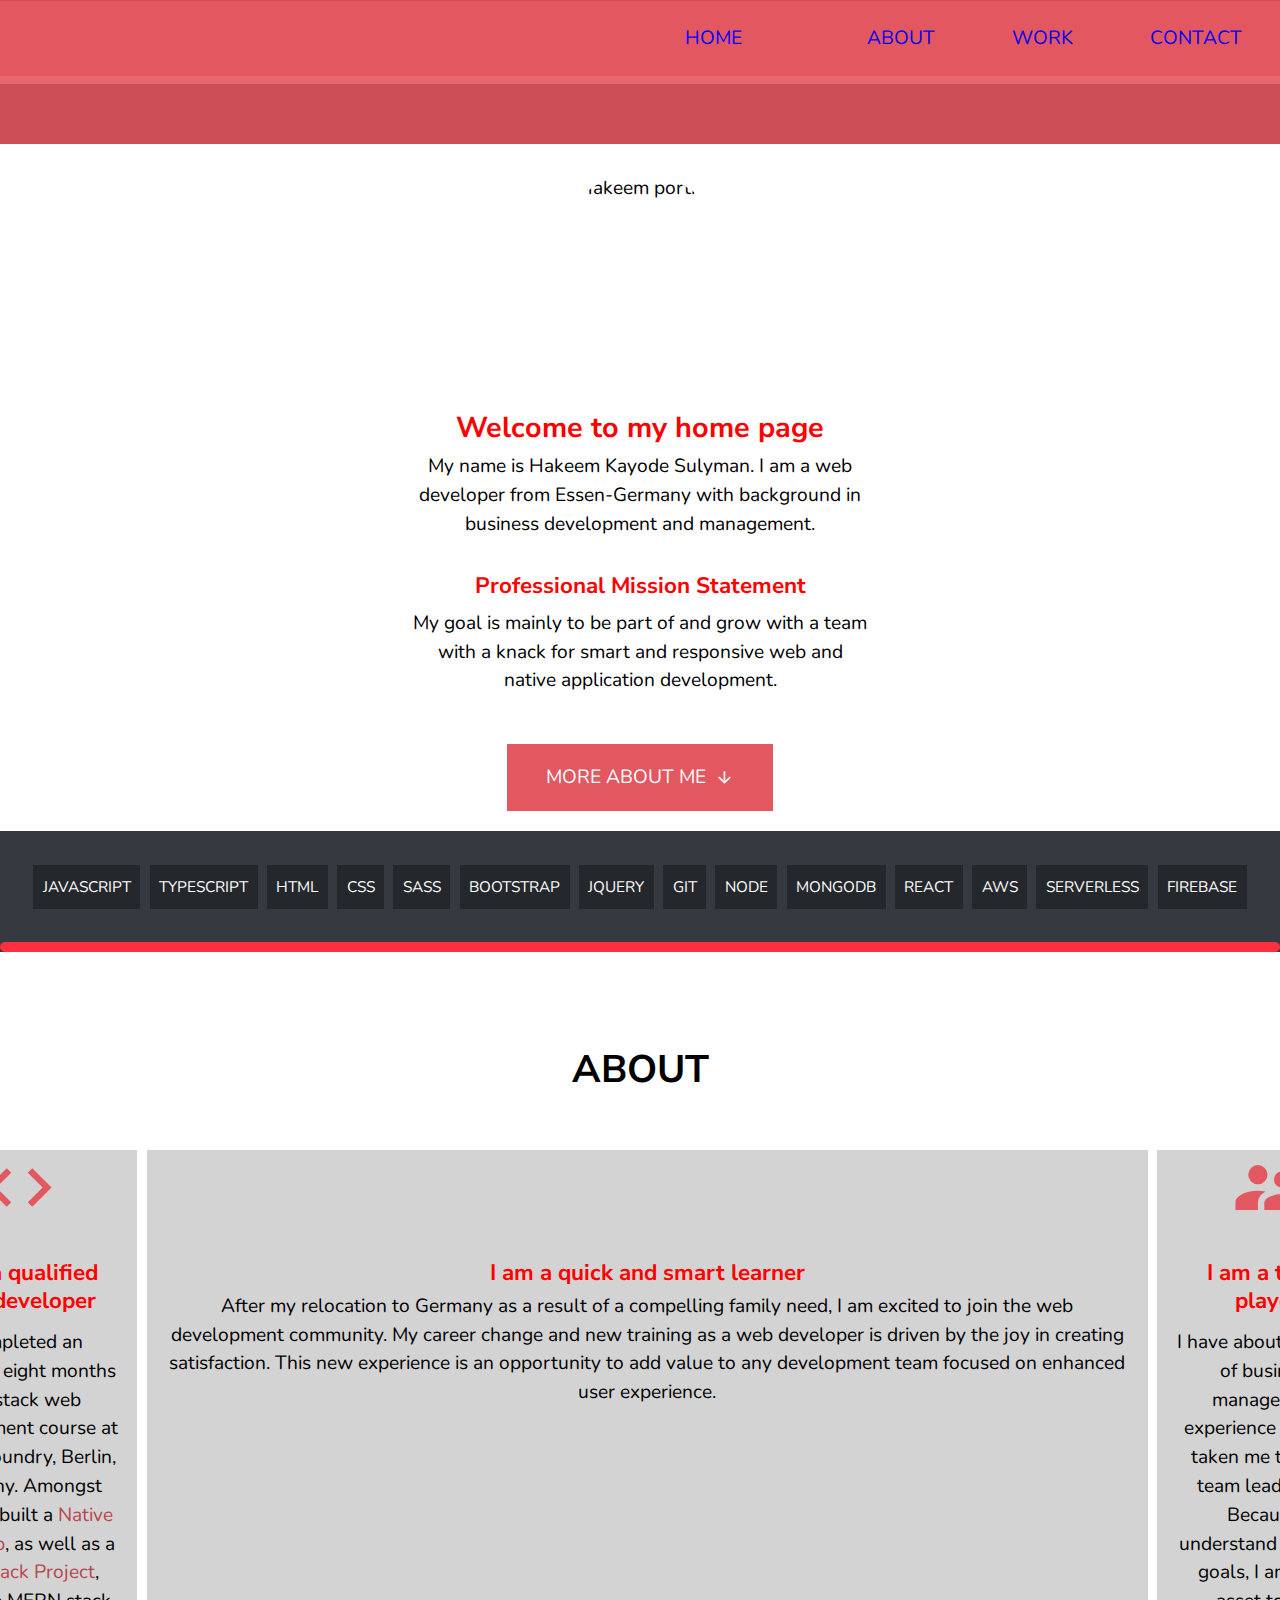
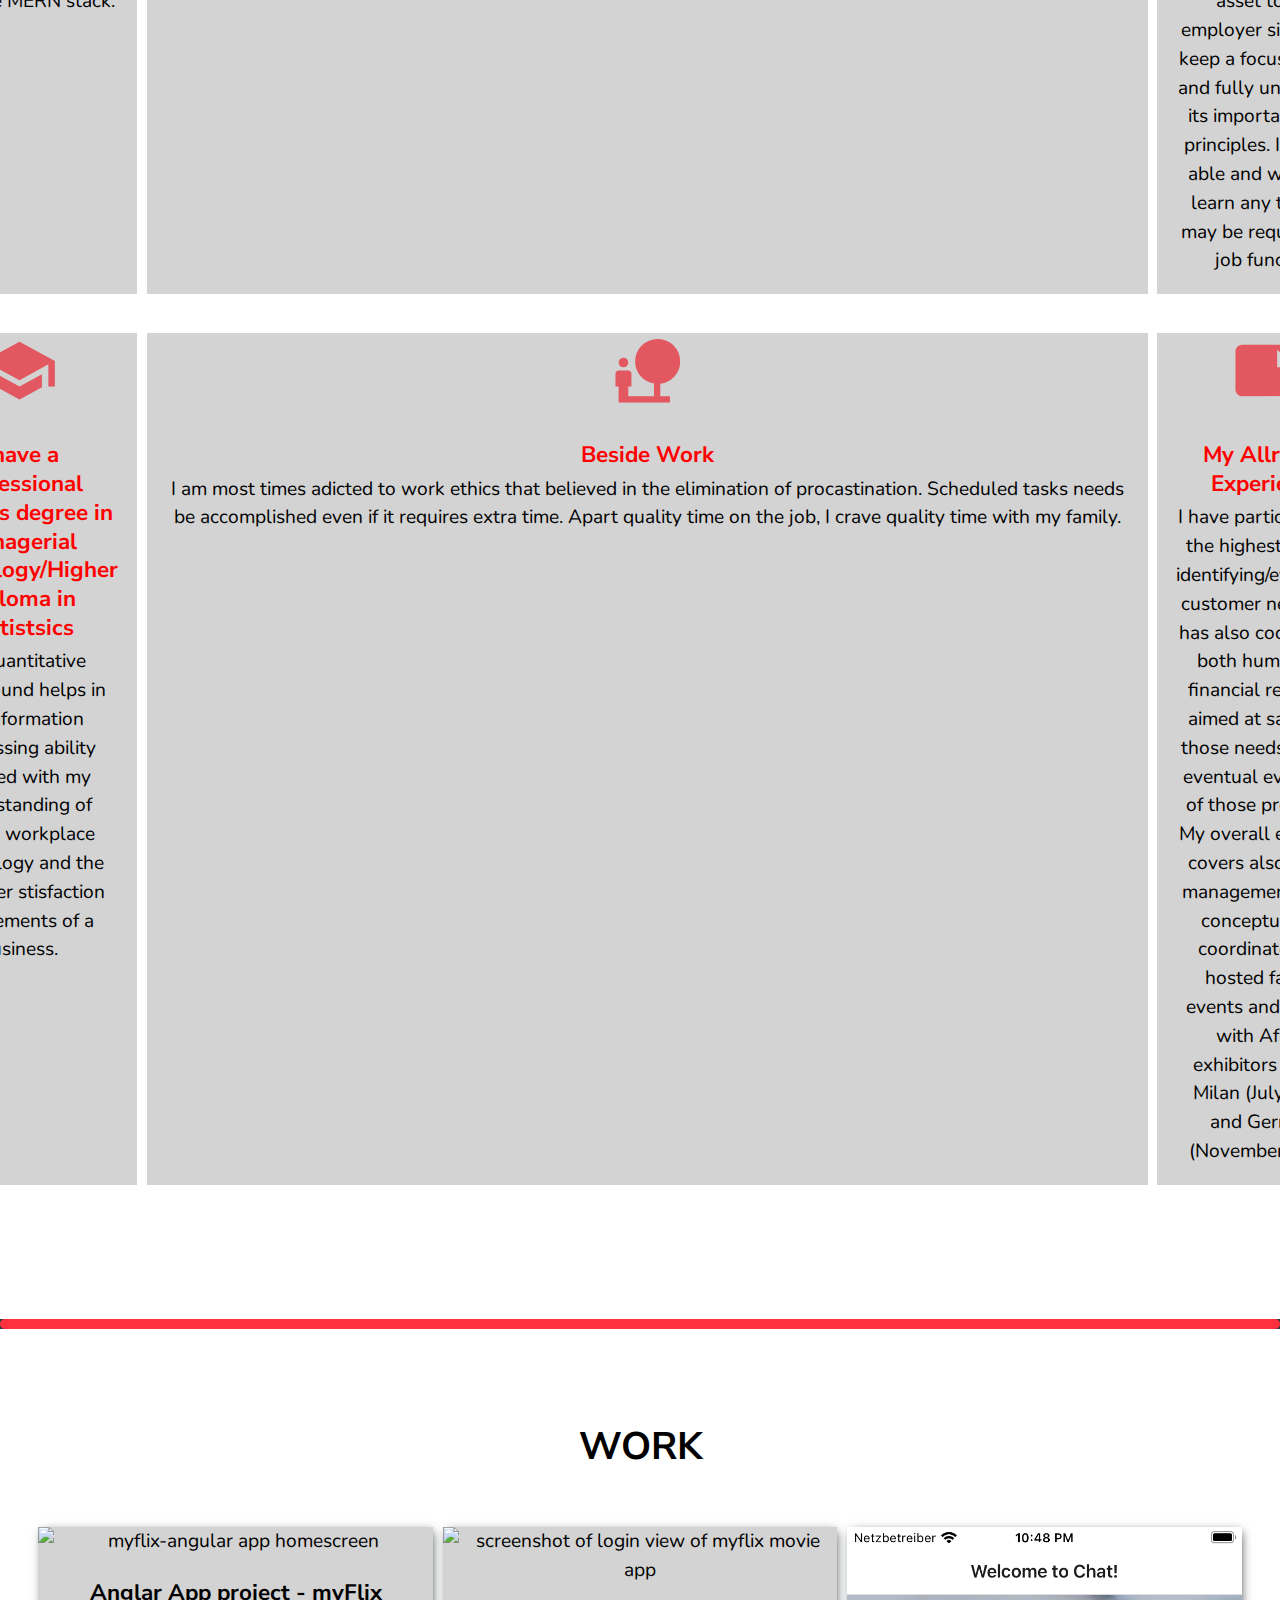
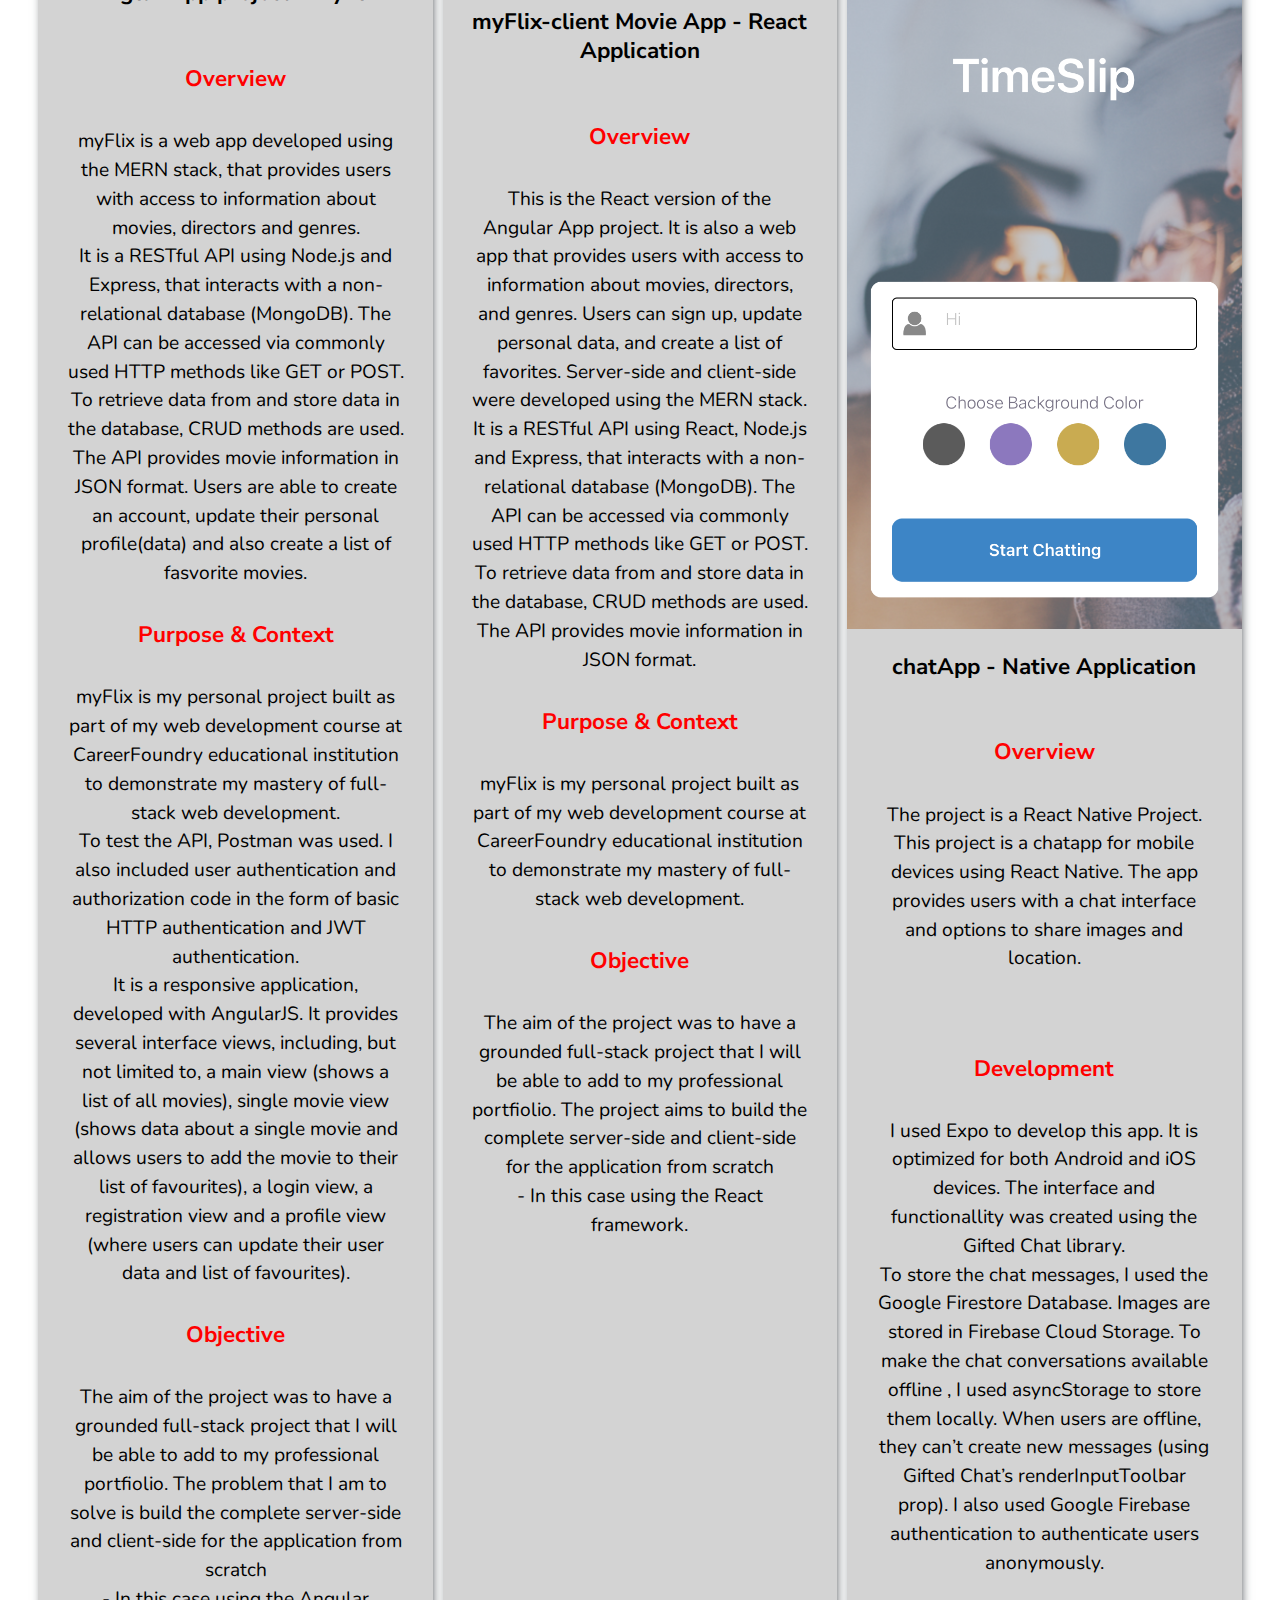
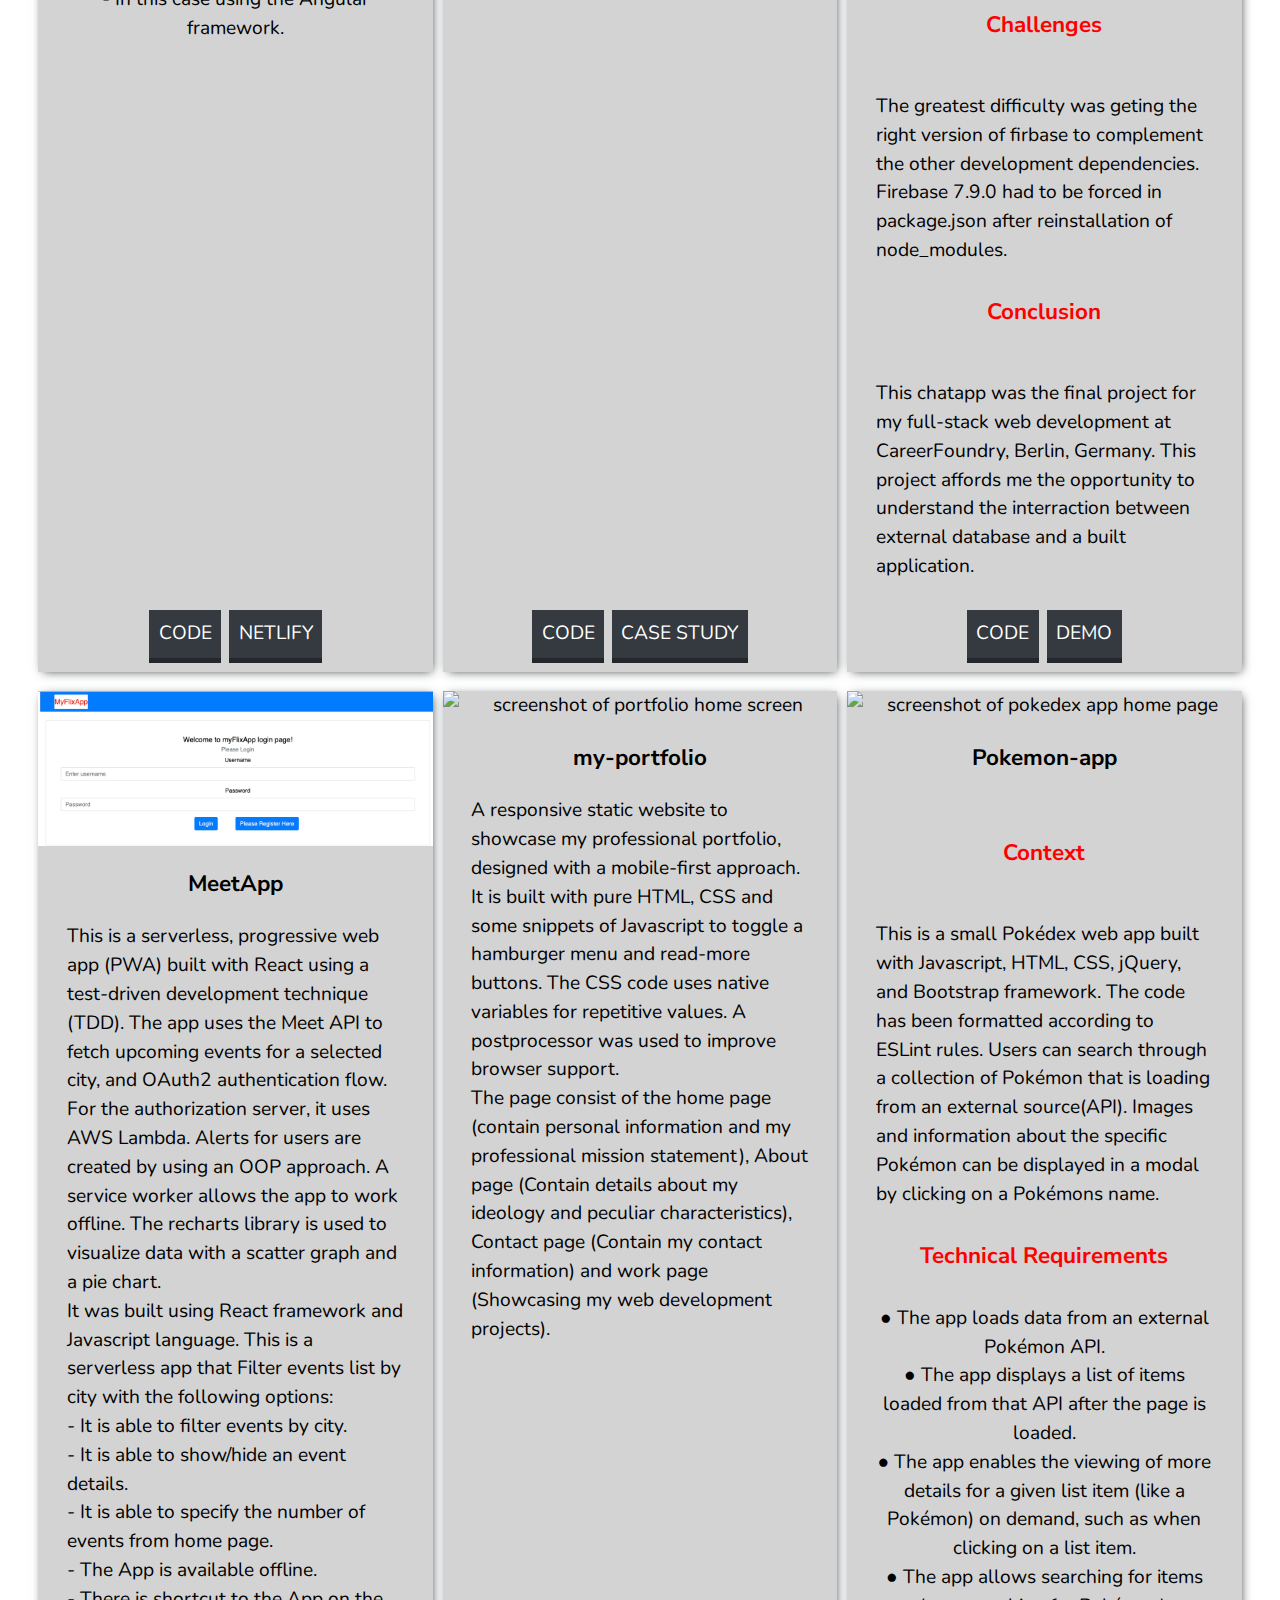
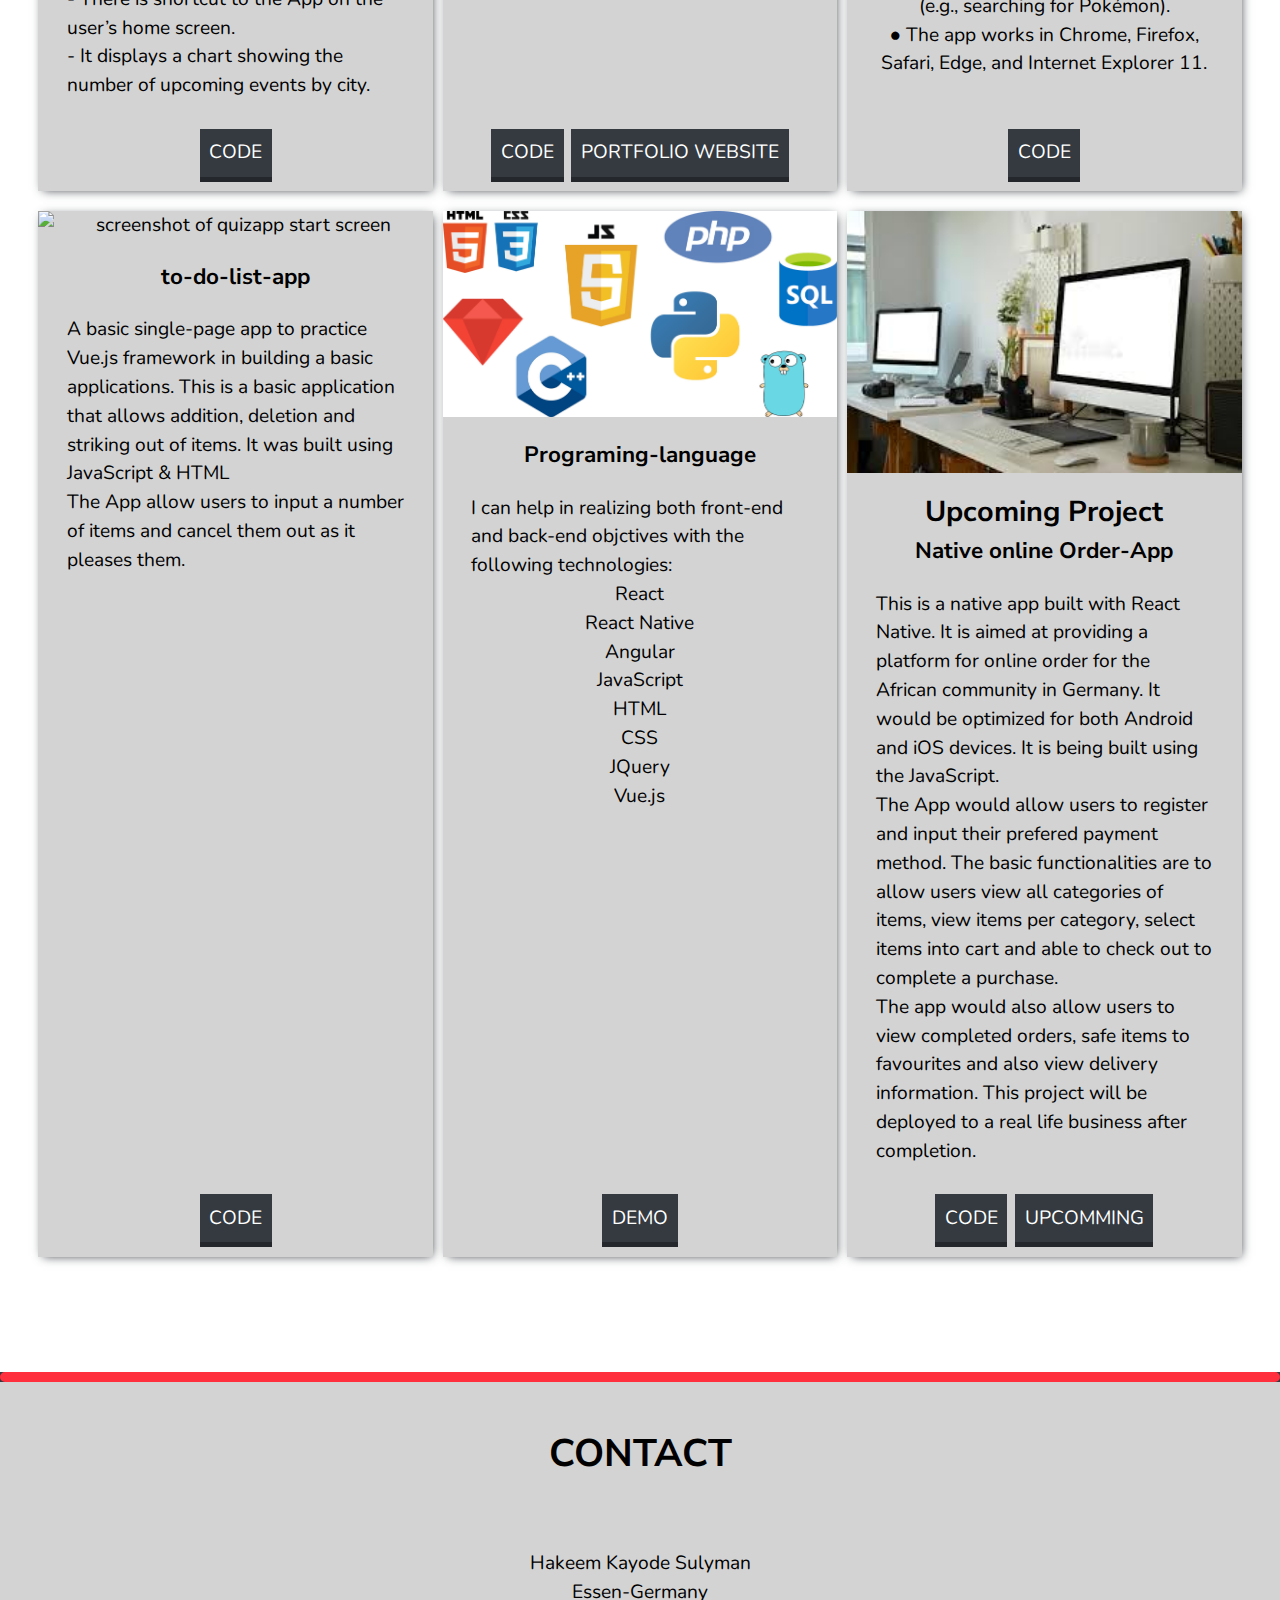
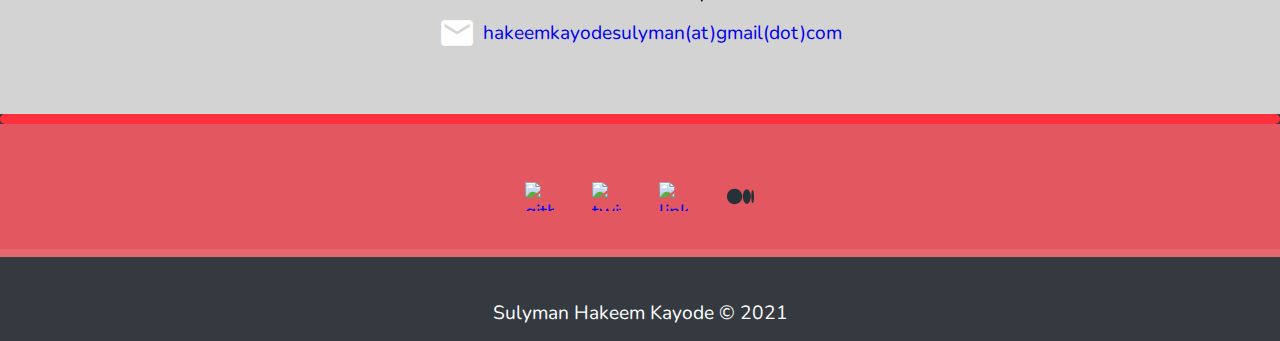
==== index.html @ ddd04c91 "Update index.html" ====
<!DOCTYPE html>
<html lang="en">
<head>
  <meta charset="utf-8" />
  <meta name="viewport" content="width=device-width, initial-scale=1" />
  <link rel="shortcut icon" href="img/favicon-32x32.png" type="image/favicon-32x32.png" />
  <link rel="stylesheet" type="text/css" href="css/normalize.css" />
  <link href="https://fonts.googleapis.com/css2?family=Source+Sans+Pro:ital,wght@1,300&display=swap" rel="stylesheet" />
  <link href="https://fonts.googleapis.com/css2?family=Nunito&display=swap" rel="stylesheet" />
  <link href="https://fonts.googleapis.com/css2?family=Nunito&family=Nunito+Sans&display=swap" rel="stylesheet" />
  <link href="https://fonts.googleapis.com/icon?family=Material+Icons" rel="stylesheet" />
  <link rel="stylesheet" type="text/css" href="css/styles.css" />
  <link rel="stylesheet" href="css/style.production.css" />
  <title>My Portfolio Home page</title>
</head>

  <nav id="site-nav">
     <div class="hamburger"><img src="assets/hamburger_dark-red.svg" alt="hamburger-menu icon" /></div>
     <div class="menu-container">
    <ul class="menu">
      <li class="menu-item menu-item border"><a href="#showcase">Home</a></li>
       <li class="menu-item border"></li><a href="#about">About</a></li>
      <li class="menu-item border"></li><a href="#work">Work</a></li>
      <li class="menu-item border"></li><a href="#contact">Contact</a></li>
    </ul>
    </div>
  </nav>



    <body>
  <!-- Header Showcase -->
  <header id="showcase">
     <div class="box-one"></div>

    <div class="box-two">
    <div class="img-container"></div>
      <img src="img/hakeem-photo.jpg" class="portrait" alt="Hakeem portrait" />
    </div> 
    <br>
   <div class="content-container">
    <h2><span class="title-style">Welcome to my home page</span></h2>
    <p> My name is Hakeem Kayode Sulyman. I am a <span>web</span> developer from Essen-Germany
        with background in business development and management.
    <h3><span class="title-style">Professional Mission Statement</span></h3>
    <p>My goal is mainly to be part of and grow with a team with a knack for smart and responsive
       web and native application development.
    </p>
        <a href="#about" class="btn btn-more">
          <span class="btn-text">More about me <span class="material-icons arrow-down"> arrow_downward </span></a>
        </div>
      </header>

 <!-- Main Area-->
    <main id="main">
      <section id="dev-skills">
        <span class="devskills-tag">javascript</span>
        <span class="devskills-tag">typescript</span>
        <span class="devskills-tag">html</span>
        <span class="devskills-tag">css</span>
        <span class="devskills-tag">sass</span>
        <span class="devskills-tag">bootstrap</span>
        <span class="devskills-tag">jquery</span>
        <span class="devskills-tag">git</span>
        <span class="devskills-tag">node</span>
        <span class="devskills-tag">mongodb</span>
        <span class="devskills-tag">react</span>
        <span class="devskills-tag">aws</span>
        <span class="devskills-tag">serverless</span>
        <span class="devskills-tag">firebase</span>
      </section>

      <!-- About Section -->
 <hr>
      <section id="about">
        <h1 class="about-title">About</h1>
        <!-- Transferable Skills cards -->
        <div class="transferable-skills grid">
          <div class="card skills-card dev-card">
            <div class="development-icon">
              <span class="material-icons"> code </span>
            </div>
            <div class="card-text">
              <div class="card-title">
                <h3><span class="heading-style">I am a qualified web developer</span></h3>
              </div>
                 I completed an intensive eight months full-stack web development course at CareerFoundry, Berlin, Germany.
                 Amongst others, I built a <a href="#chatapp">Native Chat App</a>, as well as a 
                 <a href="#myflix">Full-Stack Project</a>, using the MERN stack.
            </div>
          </div>

          <div class="card skills-card">
            <div class="learning-icon">
              <span class="material-icons"> emoji_objects </span>
            </div>
            <div class="card-text">
              <h3> <span class="heading-style">I am a quick and smart learner</span></h3>
                 After my relocation to Germany as a result of a compelling family need, I am excited to join the web development 
                 community. My career change and new training as a web developer is driven by the joy in creating satisfaction. 
                 This new experience is an opportunity to add value to any development team focused on enhanced user experience.
            </div>
          </div>

          <div class="card skills-card">
            <div class="people-icon">
              <span class="material-icons"> supervisor_account </span>
            </div>
            <div class="card-text">
              <div class="card-title">
                <h3><span class="heading-style">I am a team player</span></h3>
              </div>
                 I have about 15years of business management experience that has taken me through team leadership. 
                 Because I understand business goals, I am huge asset to any employer since I can keep a focus on KPIs 
                 and fully understand its importance and principles. I am also able and willing to learn any tools 
                 as may be required in a job function.
            </div>
          </div>

          <div class="card skills-card">
            <div class="graduation-icon">
              <span class="material-icons"> school </span>
            </div>
            <div class="card-text">
              <h3><span class="heading-style">I have a professional masters degree in Managerial 
                Psychology/Higher Diploma in Statistsics</span></h3>
                My quantitative background helps in my information proicessing ability coupled with my understanding of
                critical workplace psychology and the customer stisfaction requirements of a business. 
            </div>
          </div>

          <div class="card skills-card hobby-card">
            <div class="nature-icon">
              <span class="material-icons"> nature_people </span>
            </div>
            <div class="card-text">
              <h3><span class="heading-style">Beside Work</span></h3>
                 I am most times adicted to work ethics that believed in the elimination of procastination. 
                 Scheduled tasks needs be accomplished even if it requires extra time. 
                 Apart quality time on the job, I crave quality time with my family.
            </div>
          </div>

           <div class="card skills-card">
            <div class="learning-icon">
              <span class="material-icons"> note </span>
            </div>
            <div class="card-text">
              <h3> <span class="heading-style">My Allround Experience</span></h3>
                I have participated at the highest level in identifying/evaluating customer needs and 
                has also coordinated both human and financial resources aimed at satisfying those needs 
                and the eventual evaluation of those processes. My overall experince covers also events management.
                I have conceptualised, coordinated and hosted fashion events and training with African exhibitors both 
                in Milan (July 2019) and Germany (November 2017).
            </div>
          </div>  
          </div>
      </section>

<hr>
      <section id="work">
        <h1 class="work-title">Work</h1>
        <div class="projects projects-grid">
          <div class="card project-card myflix-card" id="myFlix">
            <img src="img/screenshot-angular.png" alt="myflix-angular app homescreen" />

            <div class="card-content dev-card">
              <h3 class="project-title">Anglar App project - myFlix</h3>
              <p>
              <br>
              <h3><span class="heading-style">Overview</span></h3> 
              <br> 
                myFlix is a web app developed using the MERN stack, that provides users with access to information about movies, 
                directors and genres.<br>
                It is a RESTful API using Node.js and Express, that interacts with a non-relational database (MongoDB). 
                The API can be accessed via commonly used HTTP methods like GET or POST. 
                To retrieve data from and store data in the database, CRUD methods are used. 
                The API provides movie information in JSON format.
                Users are able to create an account, update their personal profile(data) and also create a list of fasvorite movies.
              <br><br>
              <h3><span class="heading-style">Purpose & Context</span></h3>
              <br>
                myFlix is my personal project built as part of my web development course at CareerFoundry educational institution 
                to demonstrate my mastery of full-stack web development.
                <br>
                  To test the API, Postman was used. I also included user authentication and authorization code in the form 
                  of basic HTTP authentication and JWT authentication.
                <br>
                  It is a responsive application, developed with AngularJS. It provides several interface views, 
                  including, but not limited to, a main view (shows a list of all movies), single movie view 
                  (shows data about a single movie and allows users to add the movie to their list of favourites), 
                  a login view, a registration view and a profile view (where users can update their user data and list of favourites).
              <br><br>
              <h3><span class="heading-style">Objective</span></h3>
              <br>
                The aim of the project was to have a grounded full-stack project that I will be able to add to my professional 
                portfiolio. The problem that I am to solve is build the complete server-side and client-side for the application 
                from scratch<br>
                - In this case using the Angular framework. 
              </p>
              <!-- <div class="btn-toggle btn-toggle-myflix btn">Read more</div> -->
            </div>
            <div class="project-links">
              <a href="https://github.com/haksuly1/myFlix-angular-client" target="_blank" rel="noopener noreferrer">Code</a>
              <a href="https://haksuly1movieapp.netlify.app/" target="_blank" rel="noopener noreferrer">Netlify</a>
          </div>
          </div>


          <div class="card project-card myflix-card" id="myflix">
            <img src="img/screenshot-myflix.png" alt="screenshot of login view of myflix movie app" />
            <div class="card-content dev-card">
              <h3 class="project-title">myFlix-client Movie App - React Application</h3>
              <p>
              <br>
              <h3><span class="heading-style">Overview</span></h3>
              <br>    
                This is the React version of the Angular App project. It is also a web app that provides users with access to 
                 information about movies, directors, and genres. Users can sign up, update personal data, and create a list of 
                 favorites. Server-side and client-side were developed using the MERN stack.
                <br>
                It is a RESTful API using React, Node.js and Express, that interacts with a non-relational database (MongoDB). 
                The API can be accessed via commonly used HTTP methods like GET or POST. 
                To retrieve data from and store data in the database, CRUD methods are used. The API provides movie information 
                in JSON format. 
              <br><br>
              <h3><span class="heading-style">Purpose & Context</span></h3>
              <br>
                myFlix is my personal project built as part of my web development course at CareerFoundry educational institution 
                to demonstrate my mastery of full-stack web development.
              <br><br>
              <h3><span class="heading-style">Objective</span></h3>
              <br>
                The aim of the project was to have a grounded full-stack project that I will be able to add to my professional portfiolio.
                The project aims to build the complete server-side and client-side for the application from scratch<br>
                - In this case using the React framework. 
              </p>
              <!-- <div class="btn-toggle btn-toggle-myflix btn">Read more</div> -->
            </div>
            <div class="project-links">
              <a href="https://github.com/haksuly1/myFlix-client" target="_blank" rel="noopener noreferrer">Code</a>
              <a href="study.html" target="_blank" rel="noopener noreferrer">Case Study</a>
            </div>           
          </div>


          <div class="card project-card chatapp-card" id="chatapp">
            <img class="project-img" src="img/homescreen.png" alt="screenshots of chatapp start screen" />
            <div class="card-content dev-card">
              <h3 class="project-title">chatApp - Native Application</h3>
              <p>
                <br>
                <h3><span class="heading-style">Overview</span></h3>
                <br>
                    The project is a React Native Project. This project is a chatapp for mobile devices using React Native.
                    The app provides users with a chat interface and options to share images and location.</p>
                <br><br>
                <h3><span class="heading-style">Development</span></h3>
                <br>
                    I used Expo to develop this app. It is optimized for both Android and iOS devices. The interface 
                    and functionallity was created using the Gifted Chat library.
                <br>
                 To store the chat messages, I used the Google Firestore Database. Images are stored in Firebase Cloud Storage. 
                 To make the chat conversations available offline , I used asyncStorage to store them locally. 
                 When users are offline, they can’t create new messages (using Gifted Chat’s renderInputToolbar prop). 
                 I also used Google Firebase authentication to authenticate users anonymously.
                <br><br>
                <h3><scan class="heading-style">Challenges</scan></h3>
                <br>
                <p>The greatest difficulty was geting the right version of firbase to complement the other development dependencies. 
                  Firebase 7.9.0 had to be forced in package.json after reinstallation of node_modules.
                <br><br>
                <h3><span class="heading-style">Conclusion</span></h3>
                <br>
                <p>This chatapp was the final project for my full-stack web development at CareerFoundry, Berlin, Germany. 
                   This project affords me the opportunity to understand the interraction between external database 
                   and a built application.
                </p>
              </div>
              <div class="project-links">
                <a href="https://github.com/haksuly1/chatApp" target="_blank" rel="noopener noreferrer">Code</a>
                <a href="https://youtu.be/2CjC5cTtyOM" target="_blank" rel="noopener noreferrer">Demo</a>
            </div>
          </div>


          <div class="card project-card meetup-card" id="meetapp">
            <img src="img/screenshot-meetapp.png" alt="screenshot of meetup start screen" />
            <div class="card-content dev-card">
              <h3 class="project-title">MeetApp</h3>
              <p>       
                This is a serverless, progressive web app (PWA) built with React using a test-driven development technique (TDD). 
                The app uses the Meet API to fetch upcoming events for a selected city, and OAuth2 authentication flow. 
                For the authorization server, it uses AWS Lambda. Alerts for users are created by using an OOP approach. 
                A service worker allows the app to work offline. The recharts library is used to visualize data with 
                a scatter graph and a pie chart.
              <br>
                It was built using React framework and Javascript language. This is a serverless app that Filter events list by city 
                with the following options:
              <br>- It is able to filter events by city.
              <br>- It is able to show/hide an event details.
              <br>- It is able to specify the number of events from home page.
              <br>- The App is available offline.
              <br>- There is shortcut to the App on the user’s home screen.
              <br>- It displays a chart showing the number of upcoming events by city.
            </p>
            </div>
            <div class="project-links">
              <a href="https://github.com/haksuly1/meetApp" target="_blank" rel="noopener noreferrer">Code</a>
            </div>
          </div>

          <div class="card project-card" id="my-portfolio">
            <img src="img/myportfolio.png" alt="screenshot of portfolio home screen" />
            <div class="card-content dev-card">
              <h3 class="project-title">my-portfolio</h3>
              <p>A responsive static website to showcase my professional portfolio, designed with a mobile-first approach. 
                 It is built with pure HTML, CSS and some snippets of Javascript to toggle a hamburger menu and read-more buttons. 
                 The CSS code uses native variables for repetitive values. A postprocessor was used to improve browser support.
              <br>
                 The page consist of the home page (contain personal information and my professional mission statement), About page 
                 (Contain details about my ideology and peculiar characteristics), Contact page (Contain my contact information) 
                 and work page (Showcasing my web development projects).
              </p>
            </div>
            <div class="project-links">
              <a href="https://github.com/haksuly1/my-portfolio" target="_blank" rel="noopener noreferrer">Code</a>
              <a href="https://haksuly1.github.io/my-portfolio/" target="_blank" rel="noopener noreferrer">portfolio Website</a>
            </div>
          </div>


          <div class="card project-card" id="pokemob-app">
            <img src="img/screenshot-pokemon.jpg" alt="screenshot of pokedex app home page" />
            <div class="card-content dev-card">
            <h3 class="project-title">Pokemon-app</h3>
              <br><br>
              <h3><span class="heading-style">Context</span></h3>
              <br>
              <p>
                 This is a small  Pokédex web app built with Javascript, HTML, CSS, jQuery, and Bootstrap framework. 
                 The code has been formatted according to ESLint rules.
                 Users can search through a collection
                 of Pokémon that is loading from an external source(API). Images
                 and information about the specific Pokémon can be displayed in a
                 modal by clicking on a Pokémons name.
              <br><br>
            <h3><span class="heading-style">Technical Requirements</span></h3>
              <br>
                  ● The app loads data from an external Pokémon API.
              <br>● The app displays a list of items loaded from that API after the page is loaded.
              <br>● The app enables the viewing of more details for a given list item (like a Pokémon) 
                  on demand, such as when clicking on a list item.
              <br>● The app allows searching for items (e.g., searching for Pokémon).
              <br>● The app works in Chrome, Firefox, Safari, Edge, and Internet Explorer 11.
            </p>
            </div>
            <div class="project-links">
              <a href="https://github.com/haksuly1/pokemon-app" target="_blank" rel="noopener noreferrer">Code</a>
            </div>
          </div>


          <div class="card project-card" id="to-do-list-app">
            <img src="img/screenshot-app.png" alt="screenshot of quizapp start screen" />
            <div class="card-content dev-card">
              <h3 class="project-title">to-do-list-app</h3>
                 <p>A basic single-page app to practice Vue.js framework in building a basic applications. 
                 This is a basic application that allows addition, deletion and striking out of items.
                 It was built using JavaScript & HTML
              <br>
                 The App allow users to input a number of items and cancel them out as it pleases them.
              </p>
            </div>
            <div class="project-links">
              <a href="https://github.com/haksuly1/to-do-list-app" target="_blank" rel="noopener noreferrer">Code</a>
          </div>
        </div>


        <div class="card project-card" id="program-language">
           <img src="img/languages.png" alt="screenshot of quizapp start screen" />
            <div class="card-content dev-card">
              <h3 class="project-title">Programing-language</h3> 
                <p>I can help in realizing both front-end and back-end objctives with the following technologies:
                <ul>
                  <li>React</li>
                  <li>React Native</li>
                  <li>Angular</li>
                  <li>JavaScript</li>
                  <li>HTML</li>
                  <li>CSS</li>
                  <li>JQuery</li>
                  <li>Vue.js</li>
                </ul>
                </p>
                </div>
            <div class="project-links"><a href="https://github.com/haksuly1" 
              target="_blank" rel="noopener noreferrer">Demo</a>
        </div>
      </div> 


      <div class="card project-card" id="native-app">
         <img src="img/placeholder.png" alt="screenshot of upcoming project" />
            <div class="card-content dev-card">
              <h2>Upcoming Project</h2>
              <h3 class="project-title">Native online Order-App</h3>
                 <p>This is a native app built with React Native. It is aimed at providing a platform for online order for the African
                    community in Germany. It would be optimized for both Android and iOS devices. 
                    It is being built using the JavaScript.
              <br>
                 The App would allow users to register and input their prefered payment method.
                 The basic functionalities are to allow users view all categories of items, view items per category, 
                 select items into cart and able to check out to complete a purchase.
              <br>
                 The app would also allow users to view completed orders, safe items to favourites and also view delivery information.
                 This project will be deployed to a real life business after completion.
              </p>
            </div>
            <div class="project-links"><a href="#" 
              target="_blank" rel="noopener noreferrer">Code</a>
              <a href="#" target="_blank" rel="noopener noreferrer">upcomming</a>
            </div>
          </div>
        </div>
      </section>  

<hr>
      <!-- Contact Section -->
      <section id="contact">
        <div class="content-container">
          <h1 class="contact-title">Contact</h1>
          <p>
            Hakeem Kayode Sulyman
            <br/>Essen-Germany
          </p>
          <p class="email">
            <span class="material-icons mail-icon"> email </span>
            <a href="mailto:hakeemkayodesulyman@gmail.com" target="_blank">hakeemkayodesulyman(at)gmail(dot)com</a>
          </p>
        </div>
      </section>

<hr>
<!-- Social Section -->
      <section class="social">
        <ul>
          <li>
            <a href="https://github.com/haksuly1/" target="_blank" rel="noopener noreferrer">
              <img src="img/github_icon.svg" alt="github icon" /></a>
          </li>
          <li>
            <a href="https://twitter.com/haksuly1/" target="_blank" rel="noopener noreferrer">
              <img src="img/twitter_icon.svg" alt="twitter icon" /></a>
          </li>
          <li>
            <a href="https://linkedin.com/in/hakeem-sulyman-a34b6b86/" target="_blank" rel="noopener noreferrer">
              <img src="img/linkedin_icon.svg" alt="linkedin icon" /></a>
          </li>
          <li>
            <a href="https://medium.com/@haksuly1" target="_blank" rel="noopener noreferrer">
              <img src="img/medium_icon.svg" alt="medium icon" /></a>
          </li>
        </ul>
      </section>
    </main>
    <!-- Footer -->
    <footer id="main-footer">
      <p class="credit">Sulyman Hakeem Kayode &copy; 2021</p>
      <a href="#showcase"><span class="material-icons arrow-up"> keyboard_arrow_up </span></a>
    </footer>
    <script src="js/scripts.js"></script>
  </body>
</html>

<!-- 
  <a class="email-me button" href="mailto:haksuly1@gmail.com>Email me"
  

    <nav class="site-nav">
      <div class="hamburger"><img src="img/hamburger_dark-red.svg" alt="hamburger-menu icon" /></div>
      <div class="menu-container">
        <ul class="menu">
          <li class="menu-item menu-item border"><a href="#showcase"> Home </a></li>
          <li class="menu-item border"><a href="#about"> About </a></li>
          <li class="menu-item border"><a href="#work"> Work </a></li>
          <li class="menu-item"><a href="#contact"> Contact </a></li>
        </ul>
      </div>
    </nav>


  -->
---- css/styles.css ----
:root {
  --primary-color: #e35760;
  --primary-lighter: #e5676f;
  --primary-light: #fceff0;
  --primary-darker: #cc4e56;
  --primary-dark: #b7464d;
  --secondary-color: #343a40;
  --secondary-darker: #24282c;
  --primary-bg-color: #f9f6f7;
  --secondary-bg-color: #fff;
  --primary-font-color: #fff;
  --secondary-font-color: #343a40;
  --font-family-body: "Nunito", Verdana, Geneva, sans-serif;
  --font-family-headings: "Nunito Sans", Verdana, Geneva, sans-serif;
}

/* Reset */
* {
  box-sizing: border-box;
  margin: 0;
  padding: 0;
}

/* Base Styles */
body {
  background: var(--secondary-color);
  color: var(--primary-font-color);
  text-align: center;
  font-family: var(--font-family-body);
  font-size: 1em;
  line-height: 1.5em;
  scroll-behavior: smooth;
}

h1,
h2,
h3,
h4,
h5,
h6 {
  font-family: var(--font-family-headings);
}

h1,
h2,
h3 {
  padding: 0.2em 0;
}

p {
  padding: 0.2em 0;
}

img {
  display: block;
  height: auto;
  width: 100%;
}

ul {
  list-style-type: none;
}

a {
  text-decoration: none;
}

#main h1 {
  text-transform: uppercase;
}

.btn {
  display: inline-block;
  margin: 0.5em 0;
  padding: 1em 2em;
  background: var(--primary-color);
  color: var(--primary-font-color);
  border: 1px solid var(--primary-font-color);
  text-decoration: none;
  text-transform: uppercase;
  transition-duration: 0.3s;
}

.btn:hover {
  background: var(--primary-darker);
}

.card-content {
  padding: 1em;
}

/* Mobile Styles */

/* Header Showcase */

#showcase {
  min-height: 450px;
  color: black;
  background-color: white;
  text-align: center;
}

.box-one {
  min-height: 60px;
  background: var(--primary-darker);
}

.box-two {
  background: lightgray;
}

.portrait {
  position: absolute;
  width: 180px;
  height: 180px;
  margin: auto;
  margin-top: -90px;
  left: 0;
  right: 0;
  border-radius: 50%;
}

.img-container {
  display: flex;
  margin-top: 120px;
}

#showcase h1 {
  margin-top: 0.5em;
  padding-bottom: 0.5em;
}

#showcase .content-container {
  padding: 6em 1.5em 0;
}

#showcase p {
  padding-bottom: 1.5em;
}

.btn-more {
  margin: 1em;
}

.btn-text {
  display: flex;
  align-items: center;
}

.material-icons.arrow-down {
  margin-left: 0.5em;
  color: var(--primary-bg-color);
  font-size: 1em;
}

/* Social Section */
.social {
  padding: 2.5em 0.5em 0.5em;
  background: var(--primary-color);
}

.social ul {
  display: flex;
  flex-direction: row;
  justify-content: center;
  margin: 0;
  padding: 0;
  list-style: none;
}

.social li {
  margin: 0.5em;
  padding: 0.5em;
}

.social img {
  height: 1.5em;
  width: 1.5em;
}

/* Nav Section */
nav {
  position: sticky;
  top: 0;
  padding: 0 0.5;
  background: var(--primary-color);
  color: var(--primary-font-color);
  border-top: 0.5px solid var(--primary-darker);
  border-bottom: 8px solid var(--primary-lighter);
  text-transform: uppercase;
  z-index: 1;
}

.menu {
  display: flex;
  flex-wrap: wrap;
  justify-content: flex-end;
  align-items: center;
}

.menu-item a {
  display: block;
  color: blue;
}

.hamburger {
  display: flex;
  justify-content: flex-end;
  margin: 0;
  cursor: pointer;
}

.menu-item {
  padding: 0.5em 0.2em;
  width: 100%;
  text-align: center;
  transition-duration: 0.3s;
}

.menu-item:hover {
  background: var(--primary-bg-color);
}

.menu-item.active {
  background: var(--secondary-color);
}

.border {
  border-bottom: 0.5px solid var(--primary-darker);
  color: blue;
}

.hamburger img {
  margin: 0.5em;
  height: 2em;
  width: 2em;
}

.menu-container {
  display: none;
}

.menu-container.visible {
  display: block;
}

.fixed {
  position: fixed;
  width: 100%;
  top: 0;
  z-index: 20;
}

/* About Section */

#about {
  padding: 5em 0.5em 5em;
  background: white;
  color: black;
}

.transferable-skills {
  margin-top: 2em;
}

.skills-card {
  margin-bottom: 2em;
  text-align: center;
  background-color: lightgray;
}

.card-text {
  padding: 1em;
}

.card-text p {
  margin-top: 1em;
}

.dev-card a {
  color: var(--primary-dark);
  background-color: none;
}

.dev-card a:hover {
  color: var(--primary-dark);
}

.dev-card a:active {
  color: var(--primary-dark);
}

.material-icons {
  color: var(--primary-color);
  font-size: 4em;
}

.btn-cv {
  margin-top: 2em;
  border: none;
  border-bottom: 8px solid var(--primary-lighter);
}

.btn-cv:hover {
  background: none;
  color: var(--secondary-font-color);
}

/* Dev-Skills Sections */

#dev-skills {
  display: flex;
  flex-flow: row wrap;
  justify-content: flex-start;
  padding: 1.5em;
  background: var(--secondary-color);
  color: var(--primary-font-color);
}

.devskills-tag {
  margin: 0.3em;
  padding: 0.5em;
  flex-grow: 1;
  max-width: 9em;
  background: var(--secondary-darker);
  color: var(--primary-font-color);
  text-transform: uppercase;
  font-size: 0.8em;
}

/* Work Section */

#work {
  padding: 2em 0.2em 2em;
  color: black;
  background-color: white;
}

.projects {
  margin-top: 2em;
}

.project-card {
  display: flex;
  flex-direction: column;
  margin-bottom: 1em;
  background: lightgray;
  box-shadow: 2px 2px 10px -3px rgba(52, 58, 64, 0.99);
}

.card-content {
  flex: auto;
  padding: 1em 1.5em 0;
}

.card-content p {
  margin-top: 1em;
  padding: 0;
  text-align: left;
}

.myflix-card h4,
.chatapp-card h4 {
  text-align: left;
  padding: 0;
  margin-top: 1em;
}

.heading-style {
  color: black;
}

.btn-toggle {
  margin: 1em 0;
  padding: 0;
  color: var(--secondary-font-color);
  background: none;
  font-size: 0.8em;
  cursor: pointer;
}

.btn-toggle:hover {
  background: none;
  color: var(--secondary-font-color);
  border-bottom: 1px solid var(--secondary-color);
}

.btn-toggle:active {
  background: var(--primary-bg-color);
  color: var(--secondary-font-color);
}

.read-more-chatapp,
.read-more-myflix {
  display: none;
}

.read-more-chatapp.visible,
.read-more-myflix.visible {
  display: block;
}

.endpoint-link,
.setup-link {
  display: flex;
  align-items: center;
  color: blue;
  font-size: 1.5rem;
}

.app-link {
  color: white;
}

.index-body {
  background-color: none;
}

.title-style {
  color: red;
  text-decoration: solid;
}

.arrow-right {
  font-size: 1.5em;
}

.endpoint-link:hover,
.setup-link:hover {
  color: blueviolet;
}

.endpoint-link:active,
.setup-link:active {
  color: var(--primary-dark);
}

.checklist {
  margin-top: 1em;
  padding-bottom: 2em;
  list-style-type: "\2713";
  text-align: left;
}

.checklist li {
  margin: 0.5em;
}

.project-links {
  display: flex;
  flex-direction: row;
  justify-content: center;
  margin-top: 1em;
  padding: 0.5em;
}

.project-links a {
  margin: 0 0.2em;
  padding: 0.5em;
  background: var(--secondary-color);
  color: var(--primary-font-color);
  border-bottom: 5px solid var(--secondary-darker);
  text-transform: uppercase;
  transition-duration: 0.3s;
}

.project-links a:hover {
  background: none;
  color: var(--secondary-darker);
}

/* Contact Section */

#contact {
  padding: 2em;
  background: lightgray;
  color: black;
}

.contact-title {
  color: black;
}

#contact h1 {
  padding: 0;
  margin-bottom: 2em;
}

.material-icons.location-icon {
  color: var(--primary-font-color);
}

.email {
  display: flex;
  flex-direction: row;
  align-items: center;
  justify-content: center;
}

.mail-icon {
  margin-right: 0.2em;
  padding: 0;
  color: var(--primary-font-color);
  font-size: 2em;
}

/* Footer */

#main-footer {
  padding: 2em 1em 0.5em;
  border-top: 8px solid var(--primary-lighter);
  text-align: center;
}

.arrow-up {
  margin: 1em;
  padding: 0;
  color: var(--primary-font-color);
  font-size: 2em;
  background: var(--secondary-darker);
  border-radius: 50%;
}

.arrow-up:hover {
  background: var(--primary-bg-color);
  color: var(--secondary-color);
}

/* Case Study Page */

.study-body {
  background: lightgray;
  color: var(--secondary-font-color);
}

.myflix-style {
  color: darkblue;
  text-decoration: bold;
}

.heading-style {
  color: red;
}

.study-header {
  position: sticky;
  top: 0;
  padding: 1.5em;
  background: var(--primary-color);
  border-bottom: 8px solid var(--primary-lighter);
  text-align: left;
  z-index: 1;
}

.back-link {
  text-decoration: none;
  color: var(--primary-font-color);
  font-size: 1.5em;
}

.back-link:hover {
  color: var(--secondary-color);
}

.case-study {
  padding: 2em;
  text-align: left;
}

.case-study h1 {
  padding: 1.2em;
  line-height: 1.2em;
  text-align: center;
}


.case-body {
  background-color: #b7464d;
  color: black;
}



.intro img,
.server-img img,
.client-img img {
  box-shadow: 2px 2px 10px -3px rgba(52, 58, 64, 0.99);
}

.intro-img,
.server-img,
.client-img {
  margin-top: 1.5em;
  margin-bottom: 1.5em;
}

.server-side {
  margin-top: 1.5em;
}

.server-img img,
.client-img img {
  margin-bottom: 1em;
}

.client-content {
  padding-top: 0;
}

.challenges,
.duration,
.credits {
  margin-top: 1.5em;
}

.social.case-social {
  padding-top: 1em;
}

.case-footer {
  padding: 2em 1em 0.5em;
  background: var(--secondary-color);
  color: var(--primary-font-color);
  border-top: 8px solid var(--primary-lighter);
  text-align: center;
}

.page-header {
  display: flex;
  width: 100%;
  padding: 20px;
  background-color: lightgreen;
  color: white;
}

.page-header__item {
  flex: 0 1 80px;
}

.page-header__item:last-child {
  flex-grow: 1;
  text-align: right;
}

.profile__portrait {
  float: left;
  margin-right: 40px;
  width: 250px;
  height: auto;
  border-radius: 50%;
}

.page-header__item {
  flex: 0 1 80px;
}

/* Small tablet styles */
@media screen and (min-width: 576px) {
  .social {
    padding: 5em 0.5em 1em;
  }
}

/* Medium tablet styles */
@media screen and (min-width: 760px) {
  .grid {
    display: grid;
    grid-template-columns: 1fr 1fr;
    justify-items: center;
    justify-content: center;
    column-gap: 0.5em;
  }

  .content-container {
    margin: 0 4em;
  }

  .social {
    padding: 2em 0.5em 1em;
  }

  nav {
    padding: 0 2em;
  }

  .hamburger {
    display: none;
  }

  .menu-container {
    display: block;
  }

  .menu-item {
    display: block;
    width: auto;
    padding: 1em;
  }

  .menu-item a {
    padding: 0.2em 0.5em;
  }

  .border {
    border: none;
  }

  .projects-grid {
    display: grid;
    grid-template-columns: 1fr 1fr 1fr;
    justify-items: center;
    justify-content: center;
    column-gap: 0.5em;
  }

  .arrow-up {
    display: none;
  }
}

hr {
  border: 5px solid rgb(255, 47, 61);
  border-radius: 5px;
}

/* Large tablets and laptops */

@media screen and (min-width: 992px) {
  .grid {
    display: grid;
    grid-template-columns: 1fr 1fr 1fr;
    column-gap: 0.5em;
  }

  .content-container {
    margin: 0 20em;
  }

  .card-title {
    min-height: 74px;
    color: green;
  }

  #work {
    padding: 5em 1em 2em;
  }

  #dev-skills {
    justify-content: center;
  }

  .intro {
    display: flex;
    justify-content: space-between;
  }

  .intro-content {
    margin-right: 2em;
    padding-top: 1em;
  }

  .intro img {
    margin-left: 2em;
  }

  .approach-title {
    margin-top: 1.5em;
  }

  .server-side {
    display: flex;
    flex-direction: row-reverse;
    justify-content: space-between;
  }

  .server-content {
    margin-left: 2em;
  }

  .server-img {
    margin-right: 2em;
  }

  .client-img {
    display: flex;
    justify-content: space-between;
  }

  .client-img img {
    width: 95%;
  }
}

/* Desktop styles */
@media screen and (min-width: 1200px) {
  body {
    font-size: 1.2em;
  }

  .content-container {
    margin: 0 20em;
  }

  .menu li {
    padding: 1em 2em;
  }

  #about {
    padding: 5em 2em 2em;
  }

  .transferable-skills {
    margin: 3em 0;
  }

  #work {
    padding: 5em 2em;
  }

  .projects {
    margin-top: 3em;
  }

  .projects-grid {
    display: -ms-grid;
    display: grid;
    -ms-grid-columns: 1fr 1fr 1fr;
    grid-template-columns: 1fr 1fr 1fr;
  }

  .project-card {
    margin-bottom: 1em;
  }

  #contact {
    padding: 3em;
  }
}

/* XXL screen styles */

@media screen and (min-width: 1500px) {
  .card-title {
    min-height: auto;
  }
}

@media screen and (min-width: 1700px) {
  .content-container {
    margin: 0 30em;
  }
}
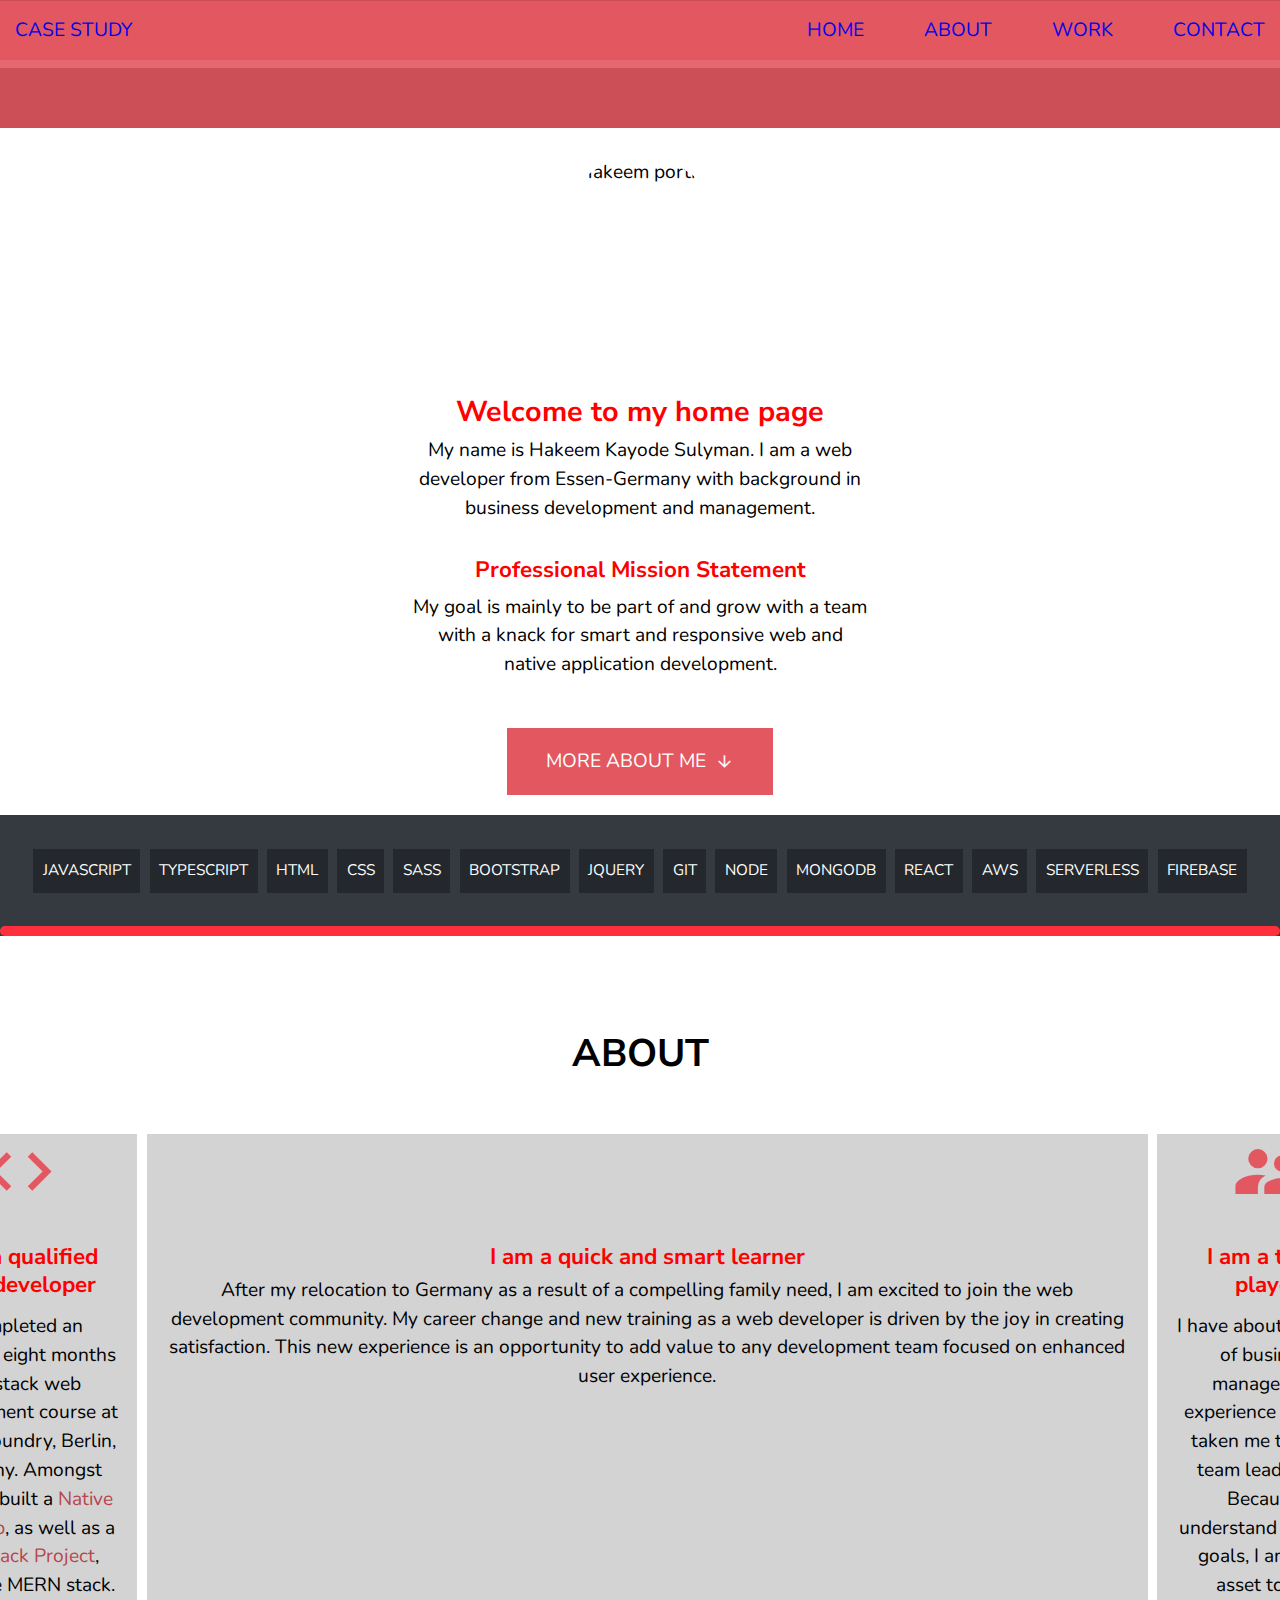
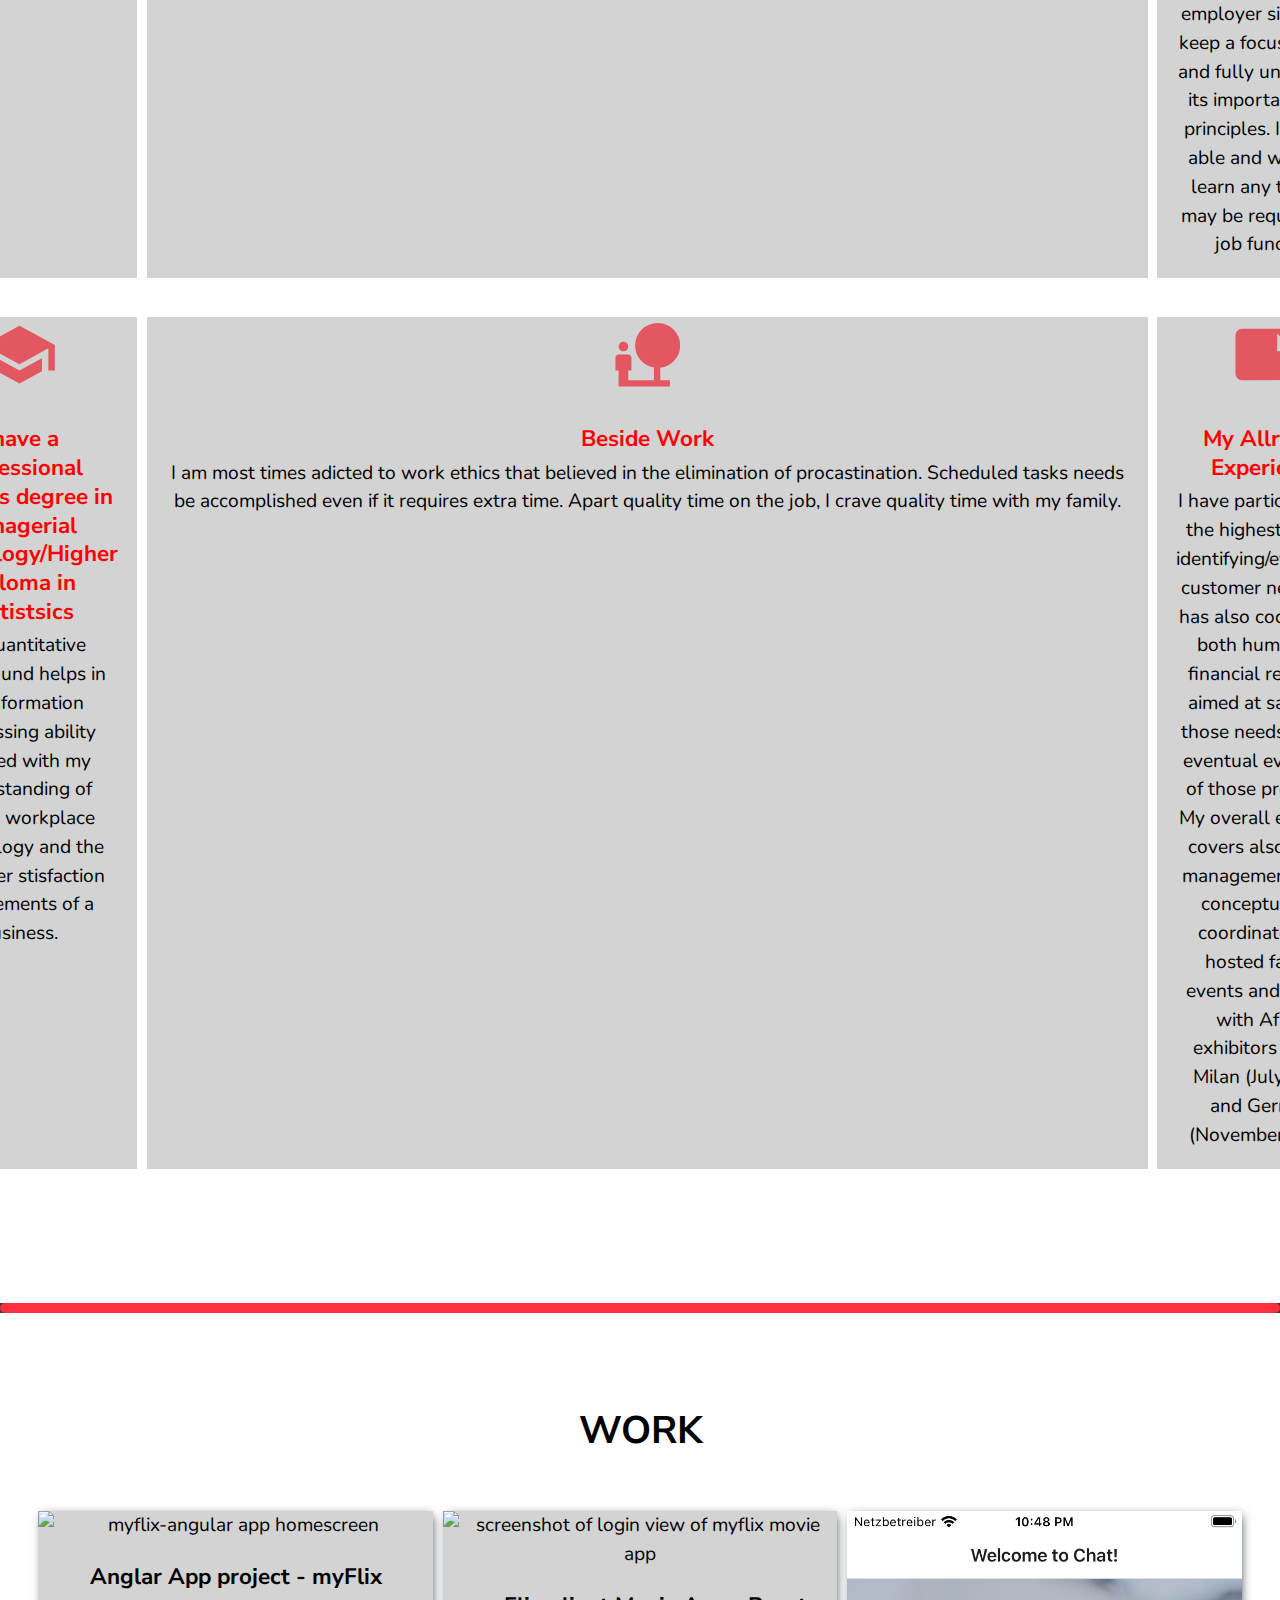
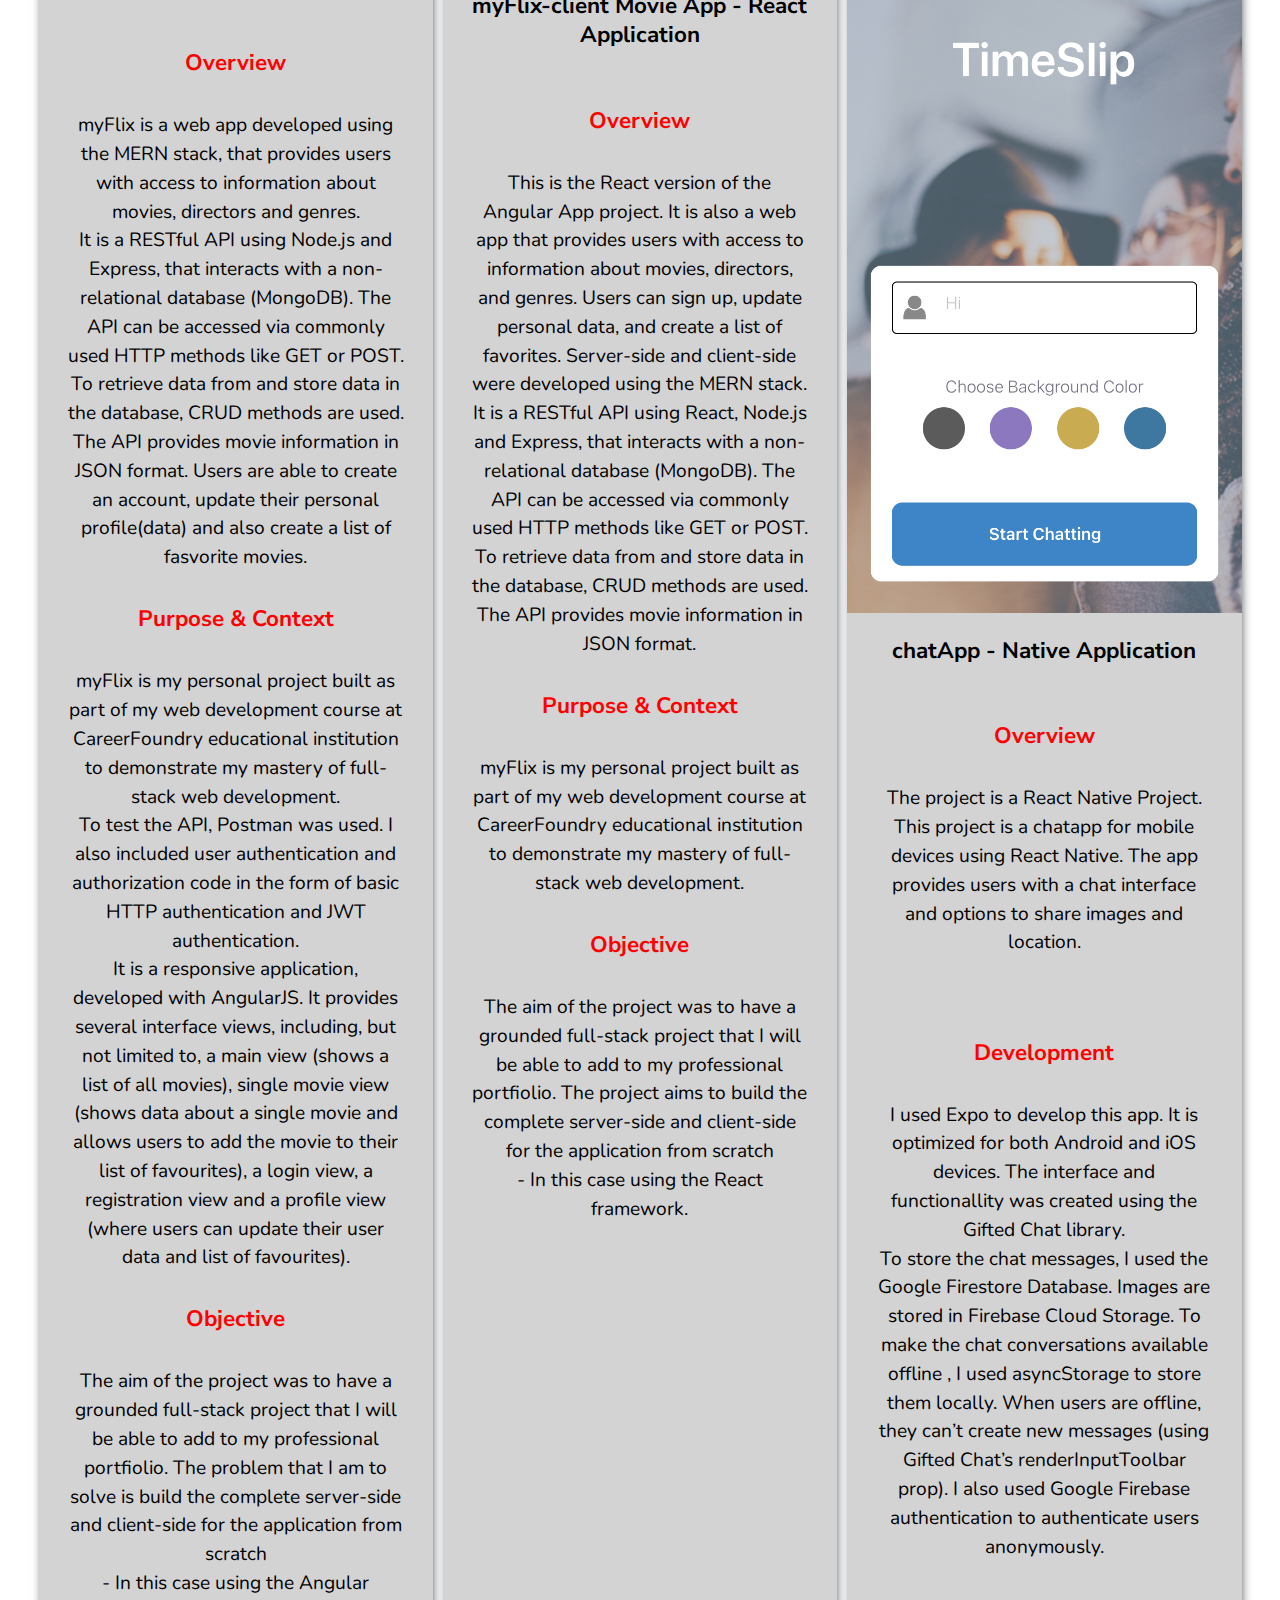
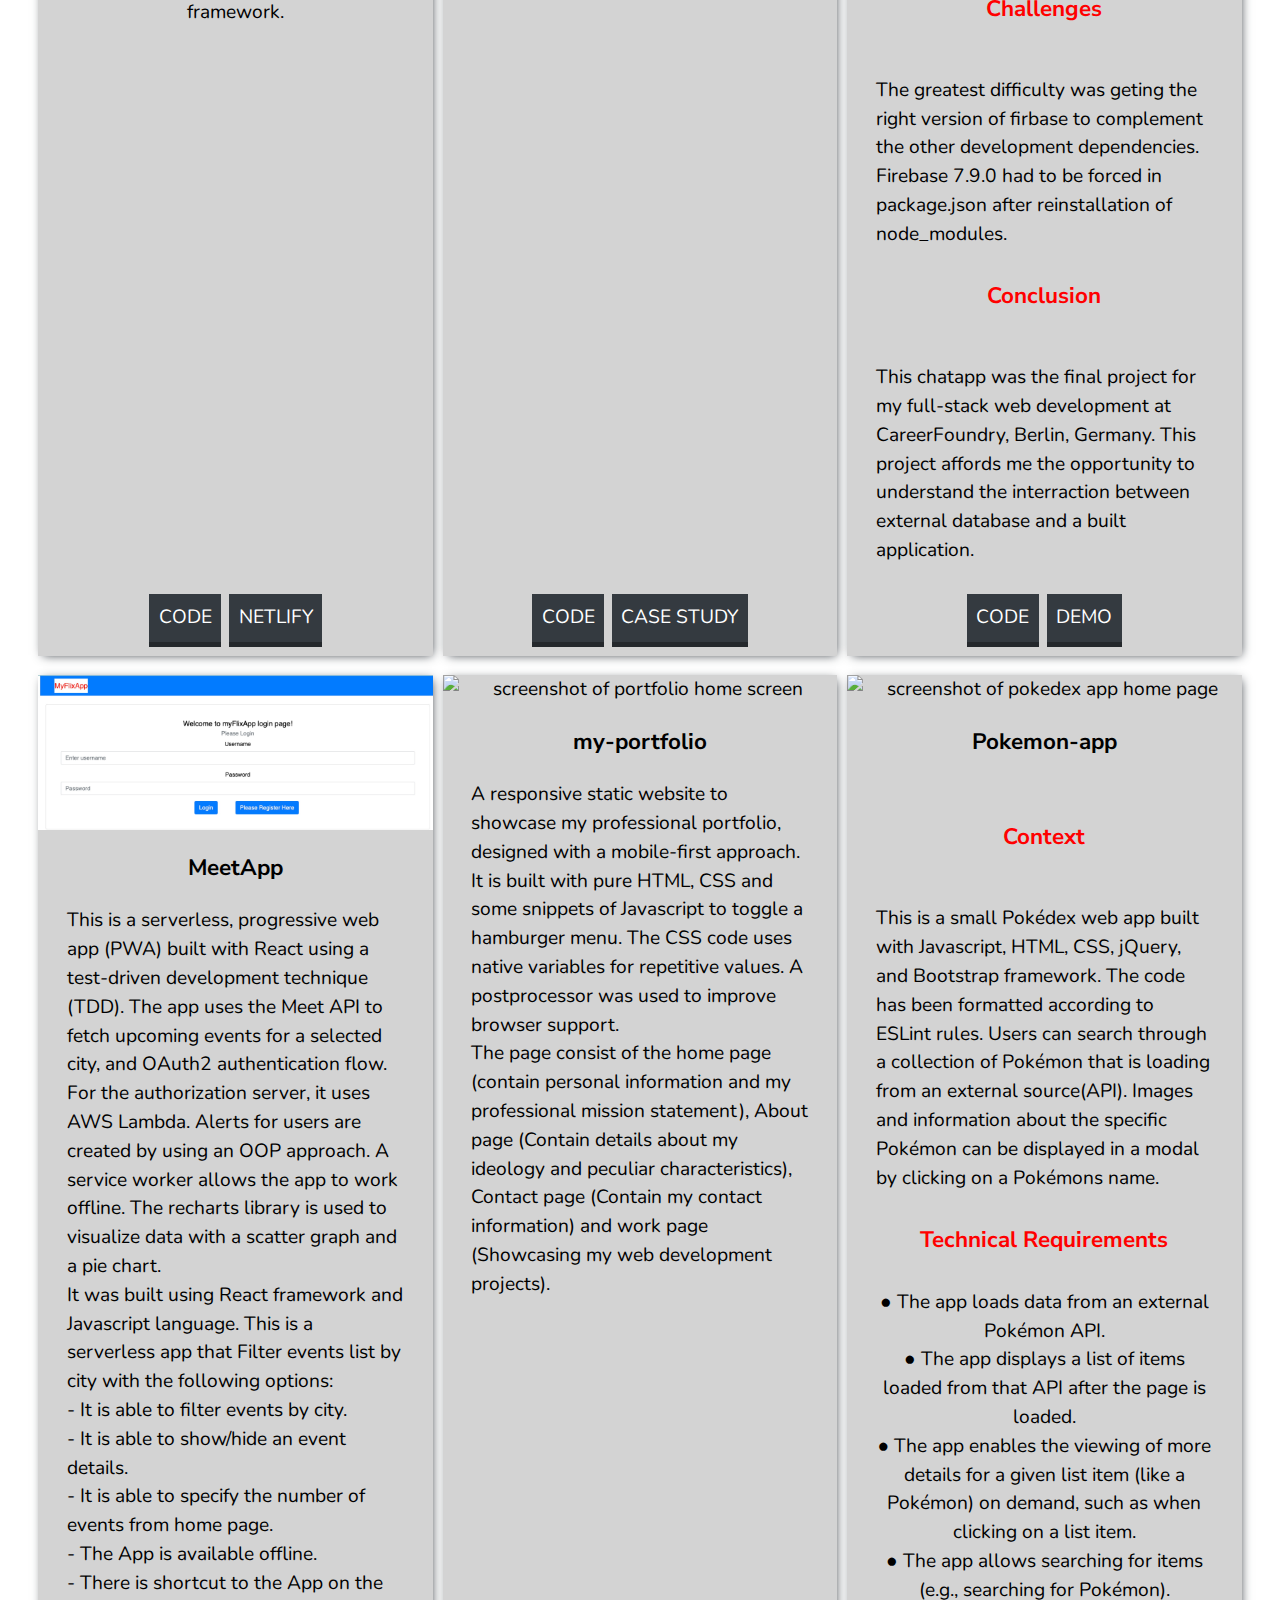
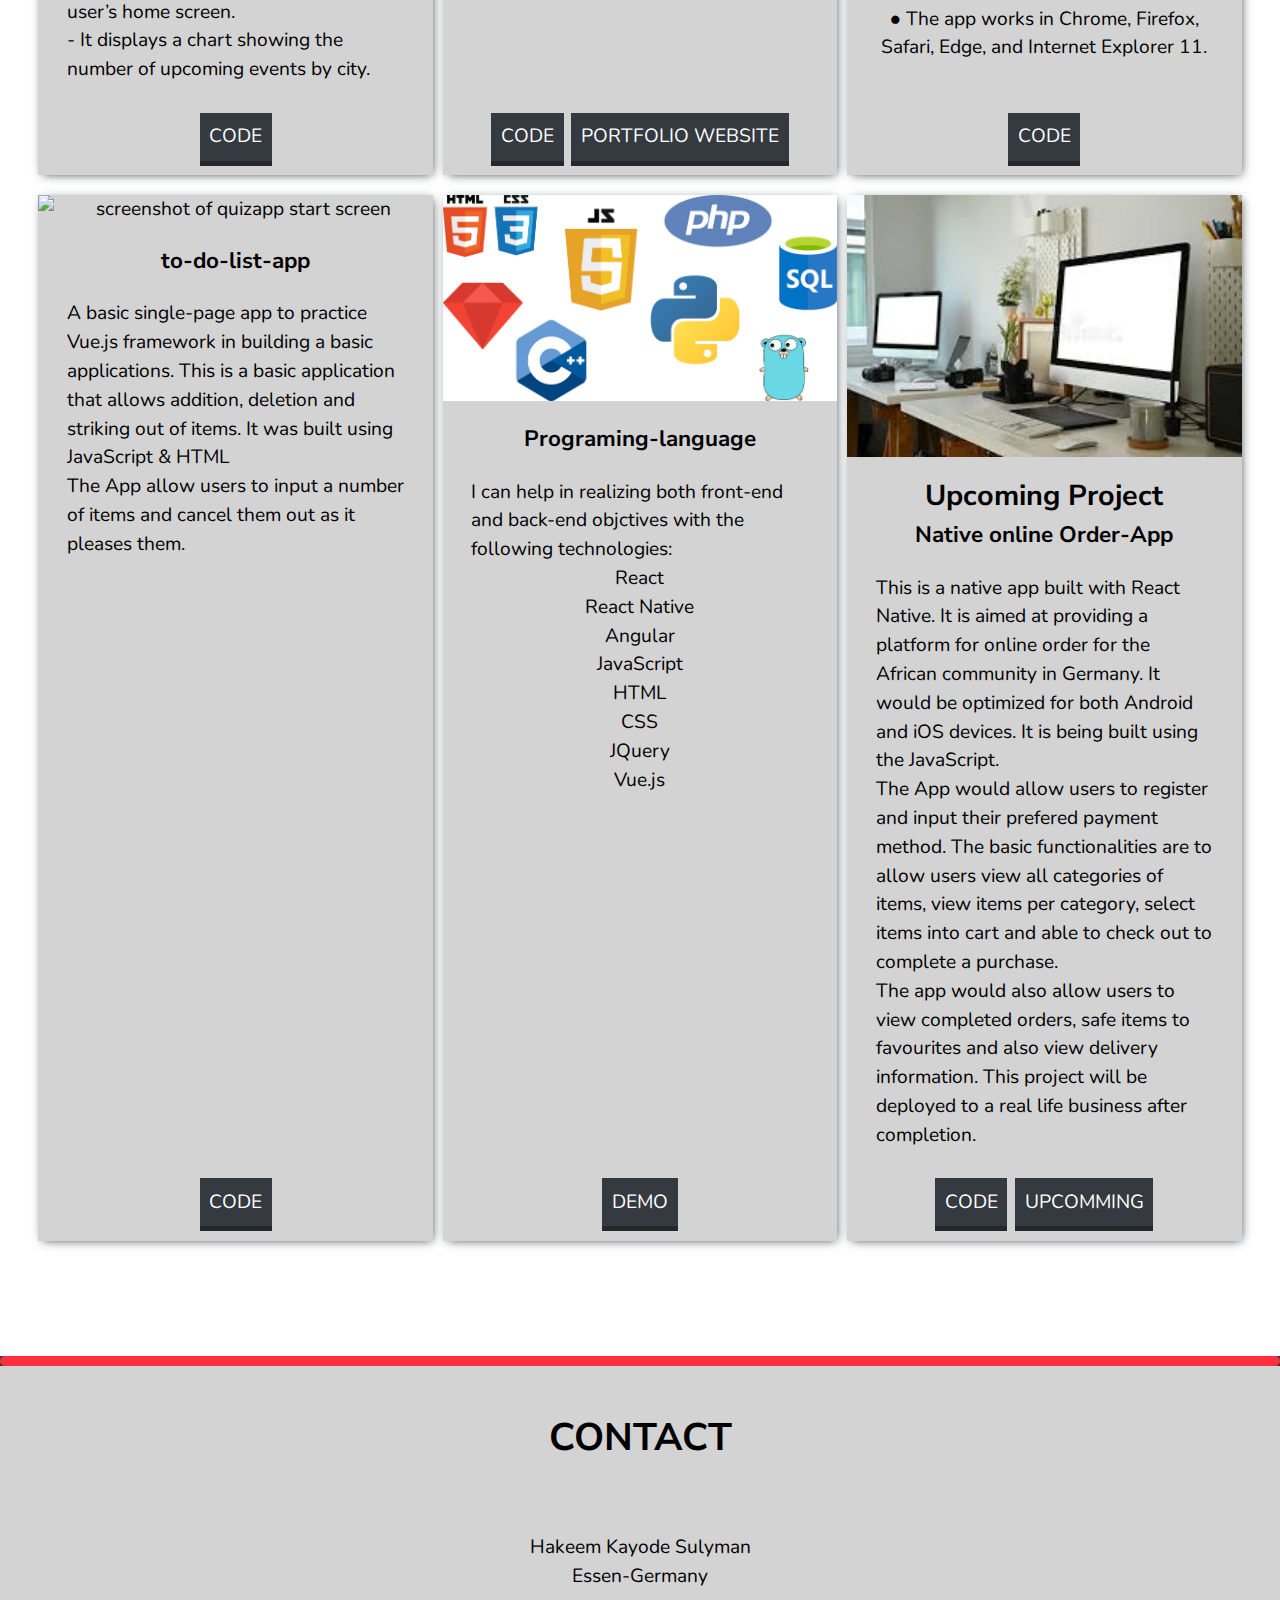
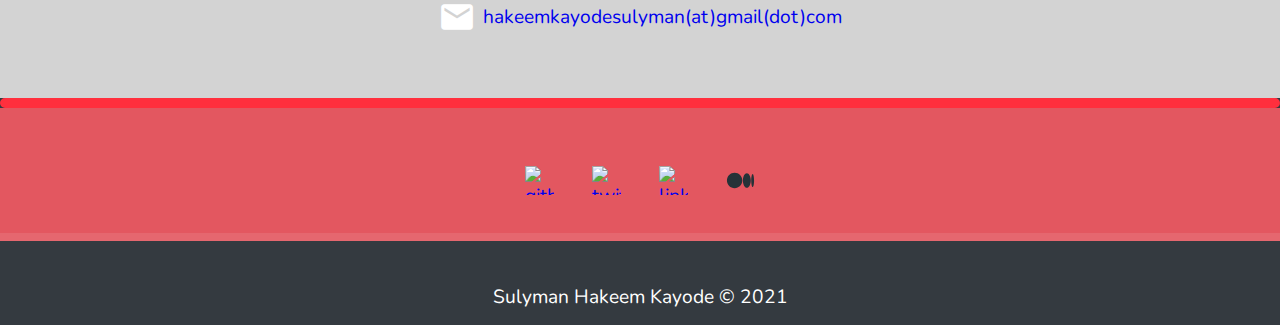
==== commit 93a03c73: "Update index.html" ====
--- a/index.html
+++ b/index.html
@@ -14,27 +14,29 @@
   <title>My Portfolio Home page</title>
 </head>
 
-  <nav id="site-nav">
-     <div class="hamburger"><img src="assets/hamburger_dark-red.svg" alt="hamburger-menu icon" /></div>
-     <div class="menu-container">
-    <ul class="menu">
-      <li class="menu-item menu-item border"><a href="#showcase">Home</a></li>
-       <li class="menu-item border"></li><a href="#about">About</a></li>
-      <li class="menu-item border"></li><a href="#work">Work</a></li>
-      <li class="menu-item border"></li><a href="#contact">Contact</a></li>
+<nav class="navbar">
+    <a href="study.html" target="_blank" rel="noopener noreferrer">Case Study</a>
+
+    <ul class="nav-menu">
+      <li class="nav-item">
+        <a href="#showcase" class="nav-link">Home</a></li>
+        <a href="#about" class="nav-link">About</a></li>
+        <a href="#work" class="nav-link">Work</a></li>
+        <a href="#contact" class="nav-link">Contact</a></li>
     </ul>
+    <div class="hamburger">
+      <span class="bar"></span>
+       <span class="bar"></span>
+        <span class="bar"></span>
     </div>
   </nav>
 
-
-
-    <body>
+<body>
   <!-- Header Showcase -->
   <header id="showcase">
      <div class="box-one"></div>
 
-    <div class="box-two">
-    <div class="img-container"></div>
+    <div class="img-container">
       <img src="img/hakeem-photo.jpg" class="portrait" alt="Hakeem portrait" />
     </div> 
     <br>
@@ -315,7 +317,7 @@
             <div class="card-content dev-card">
               <h3 class="project-title">my-portfolio</h3>
               <p>A responsive static website to showcase my professional portfolio, designed with a mobile-first approach. 
-                 It is built with pure HTML, CSS and some snippets of Javascript to toggle a hamburger menu and read-more buttons. 
+                 It is built with pure HTML, CSS and some snippets of Javascript to toggle a hamburger menu. 
                  The CSS code uses native variables for repetitive values. A postprocessor was used to improve browser support.
               <br>
                  The page consist of the home page (contain personal information and my professional mission statement), About page 
--- a/css/styles.css
+++ b/css/styles.css
@@ -106,6 +106,7 @@
 }
 
 .box-two {
+  min-height: 60px;
   background: lightgray;
 }
 
@@ -654,6 +655,107 @@
   flex: 0 1 80px;
 }
 
+
+
+
+
+.navbar {
+  display: flex;
+  justify-content: space-between;
+  align-items: center;
+  padding: 15px;
+}
+
+.nav-menu {
+  display: flex;
+  justify-content: space-between;
+  align-items: center;
+  gap: 60px;
+}
+
+.case-study {
+  font-size: 2rem;
+}
+
+.nav-link {
+  transition: 0.7s ease;
+}
+
+.nav-link:hover {
+  color: dodgerblue;
+}
+
+.hamburger {
+  display: none;
+  cursor: pointer;
+}
+
+.bar {
+  display: block;
+  width: 25px;
+  height: 3px;
+  margin: 5px auto;
+  -webkit-transition: all 0.3s ease-in-out;
+  transition: all 0.3s ease-in-out;
+  background-color: #fff;
+}
+
+
+
+
+
+
+
+
+
+@media(max-width:768px) {
+  .hamburger {
+    display: block
+  }
+
+  .hamburger.active .bar:nth-child(2) {
+    opacity: 0;
+  }
+
+  .hamburger.active .bar:nth-child(1) {
+    transform: translateY(8px) rotate(45deg);
+  }
+
+  .hamburger.active .bar:nth-child(1) {
+    transform: translateY(-8px) rotate(-45deg);
+  }
+
+  .nav-menu {
+    position: fixed;
+    left: -100%;
+    top: 70px;
+    gap: 0;
+    flex-direction: column;
+    background: #fff;
+    width: 100%;
+    text-align: center;
+    transition: o.3s;
+  }
+
+  .nav-item {
+    margin: 16px 0;
+  }
+
+  nav-menu.active {
+    left: 0;
+
+  }
+}
+
+
+
+
+
+
+
+
+
+
 /* Small tablet styles */
 @media screen and (min-width: 576px) {
   .social {
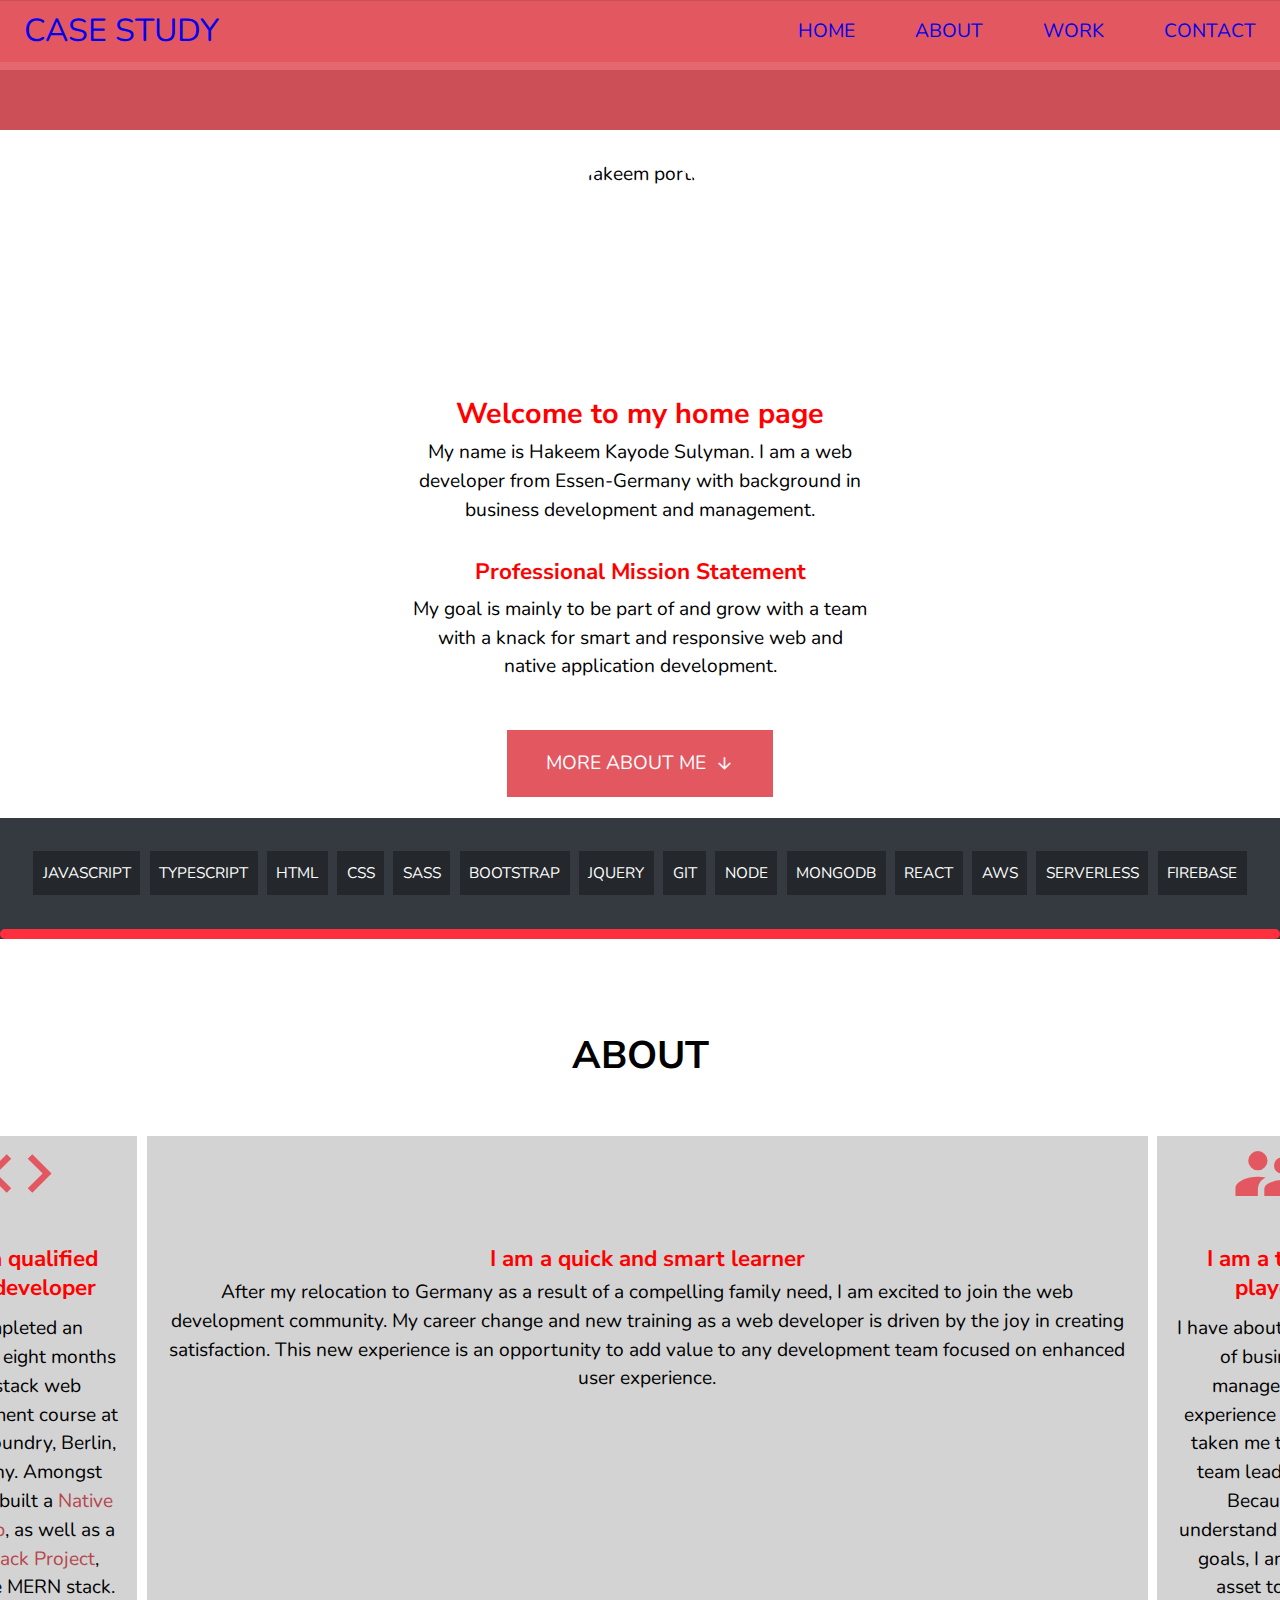
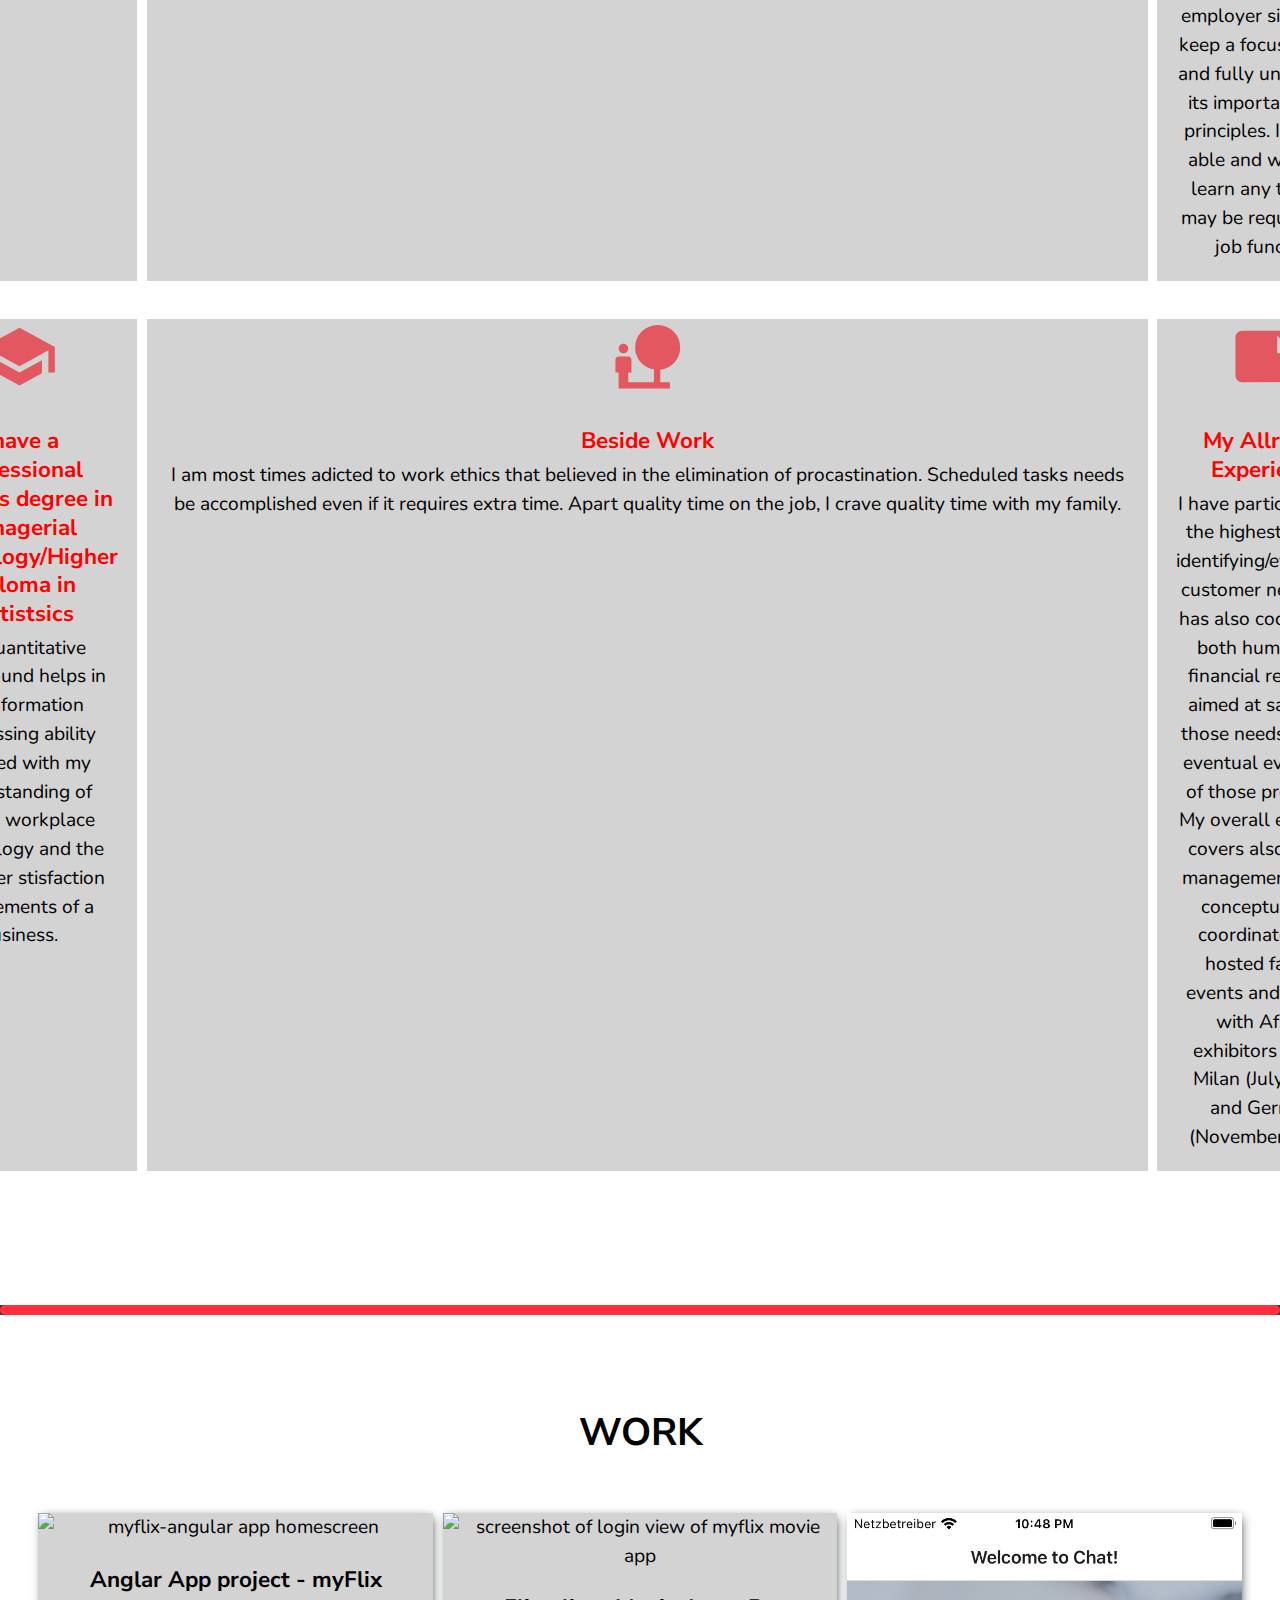
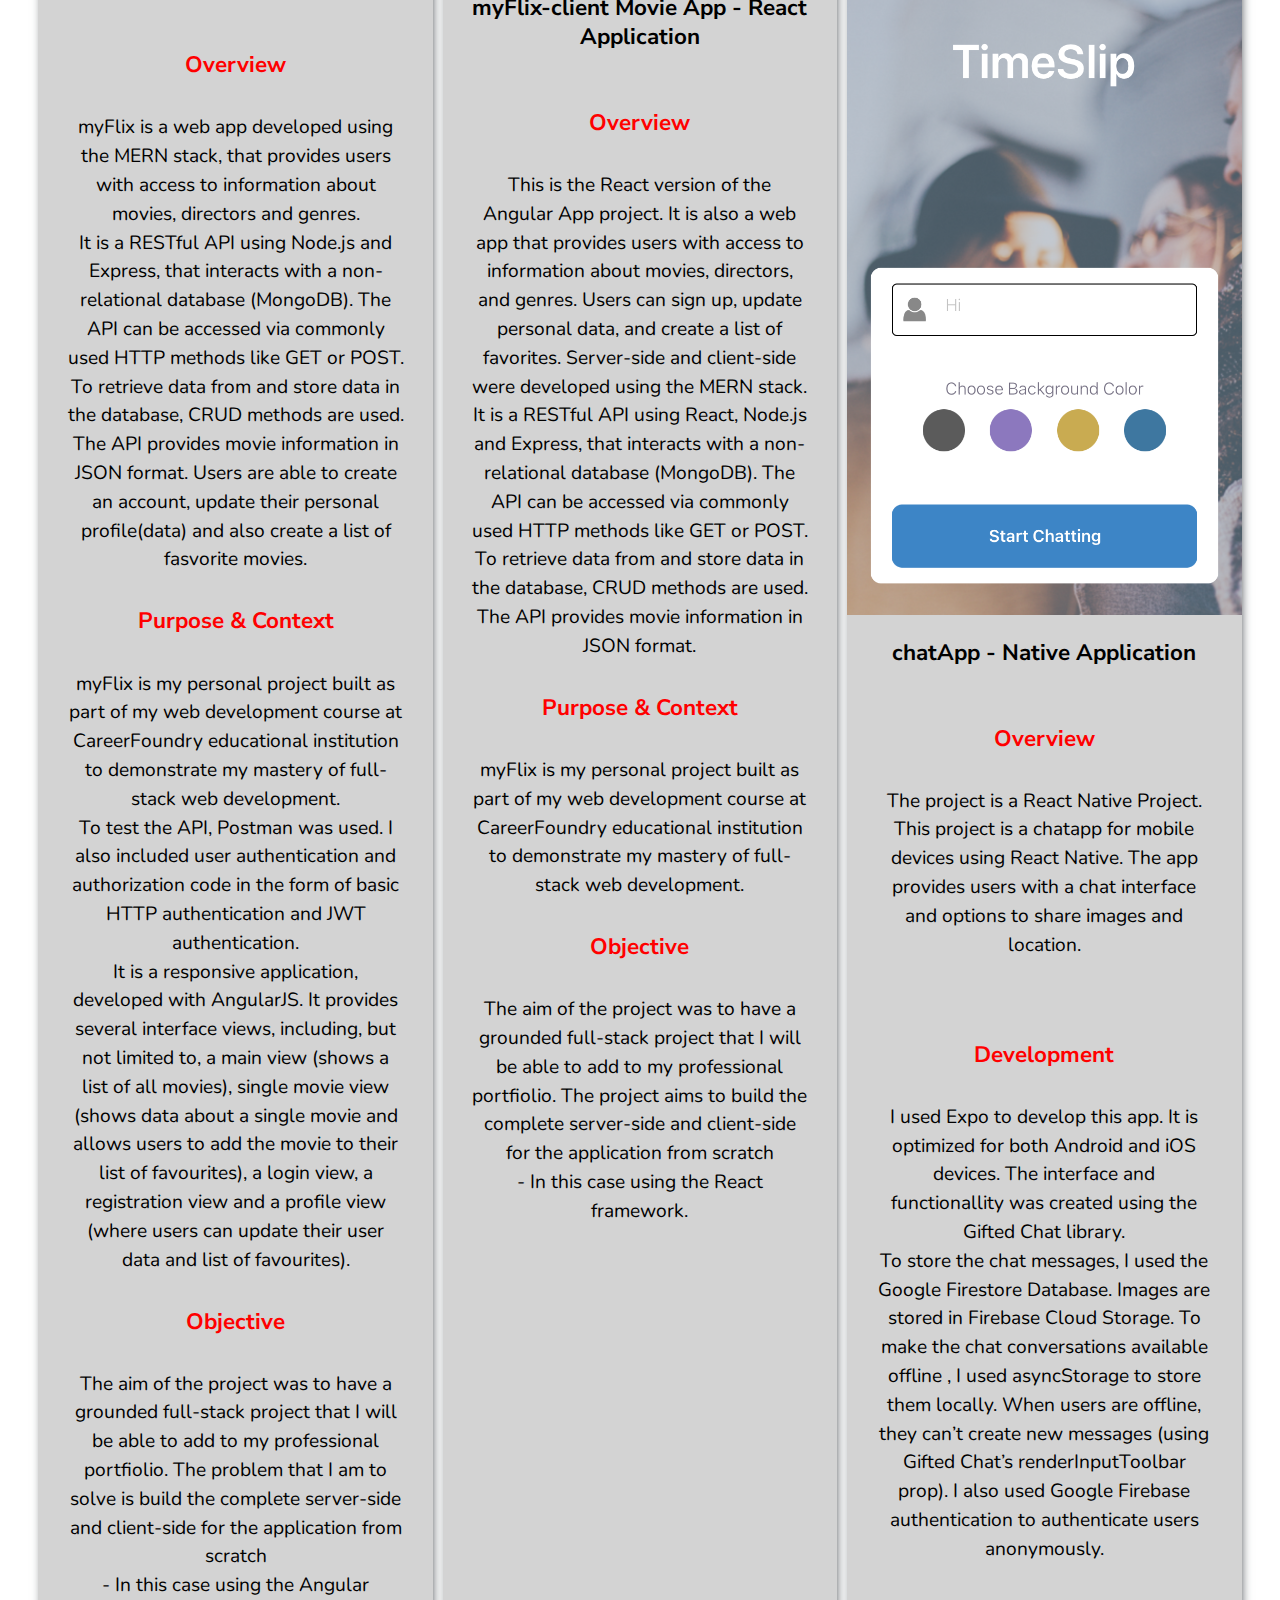
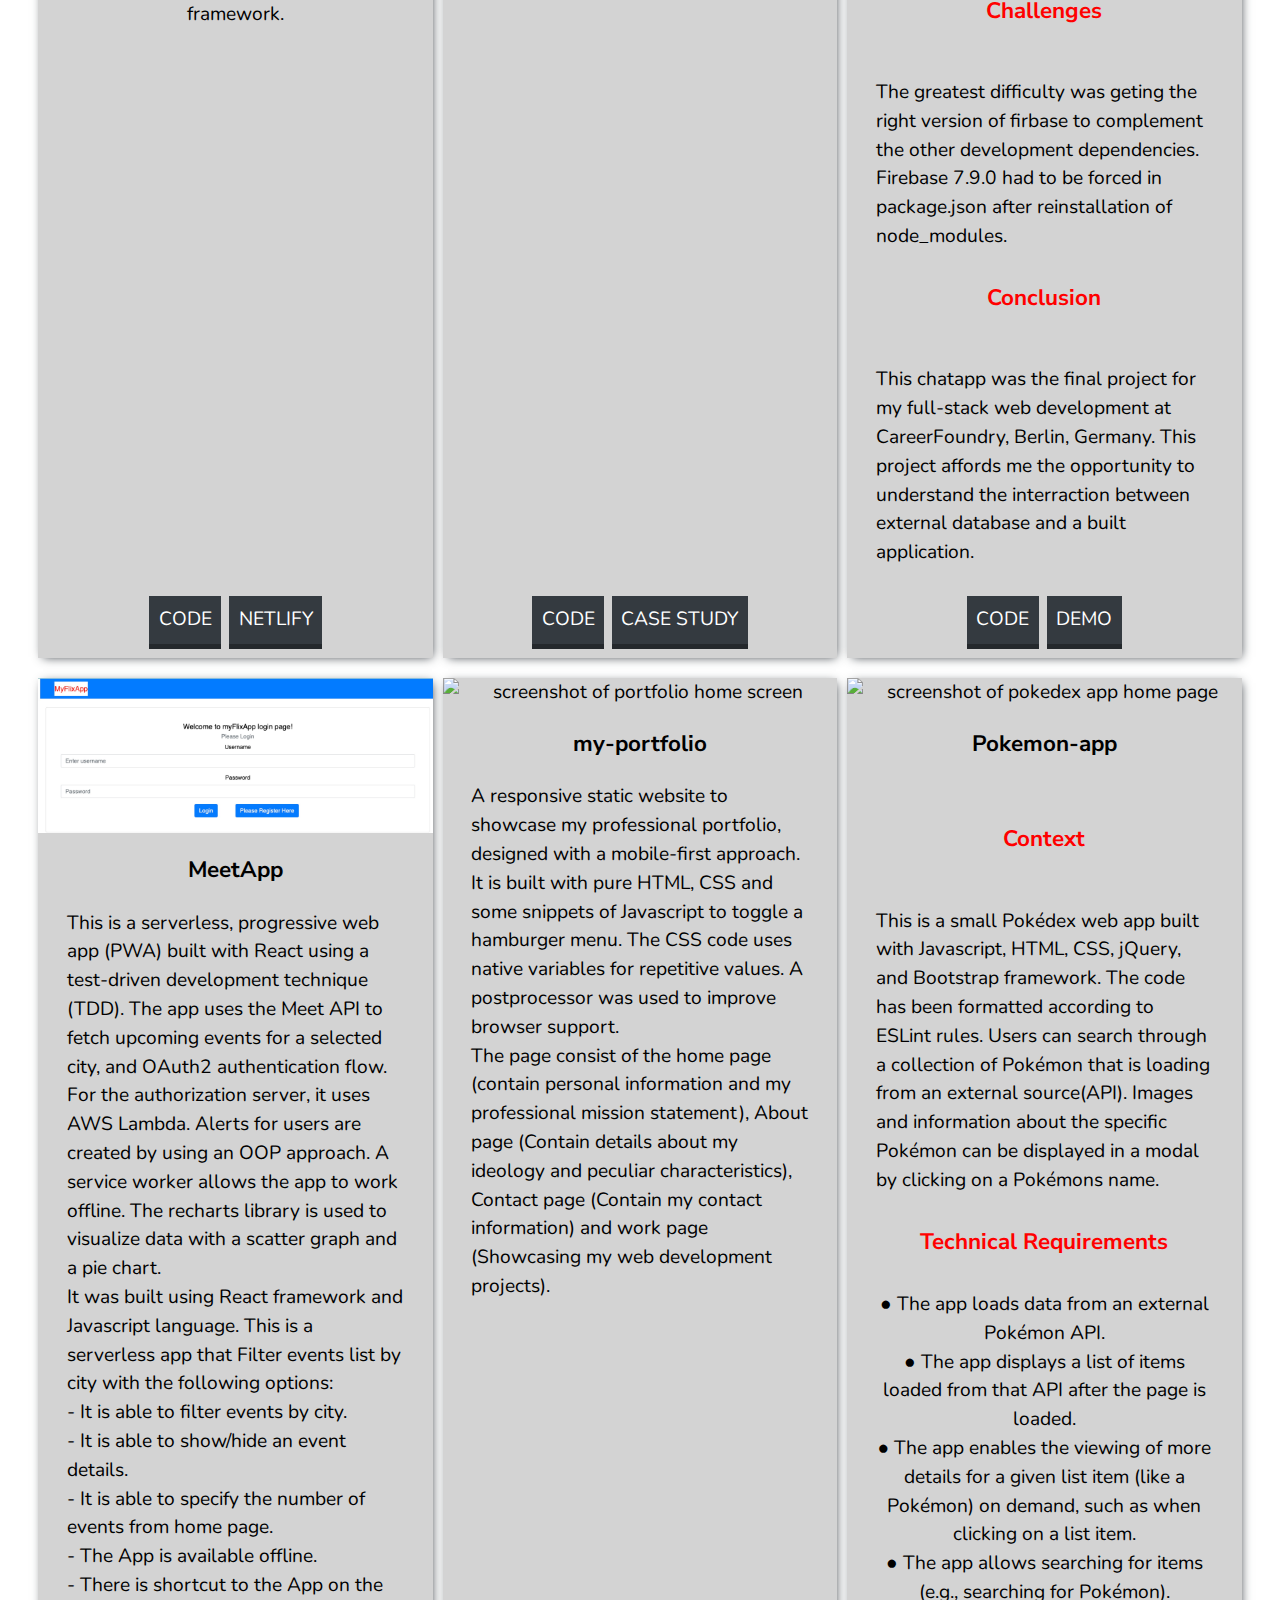
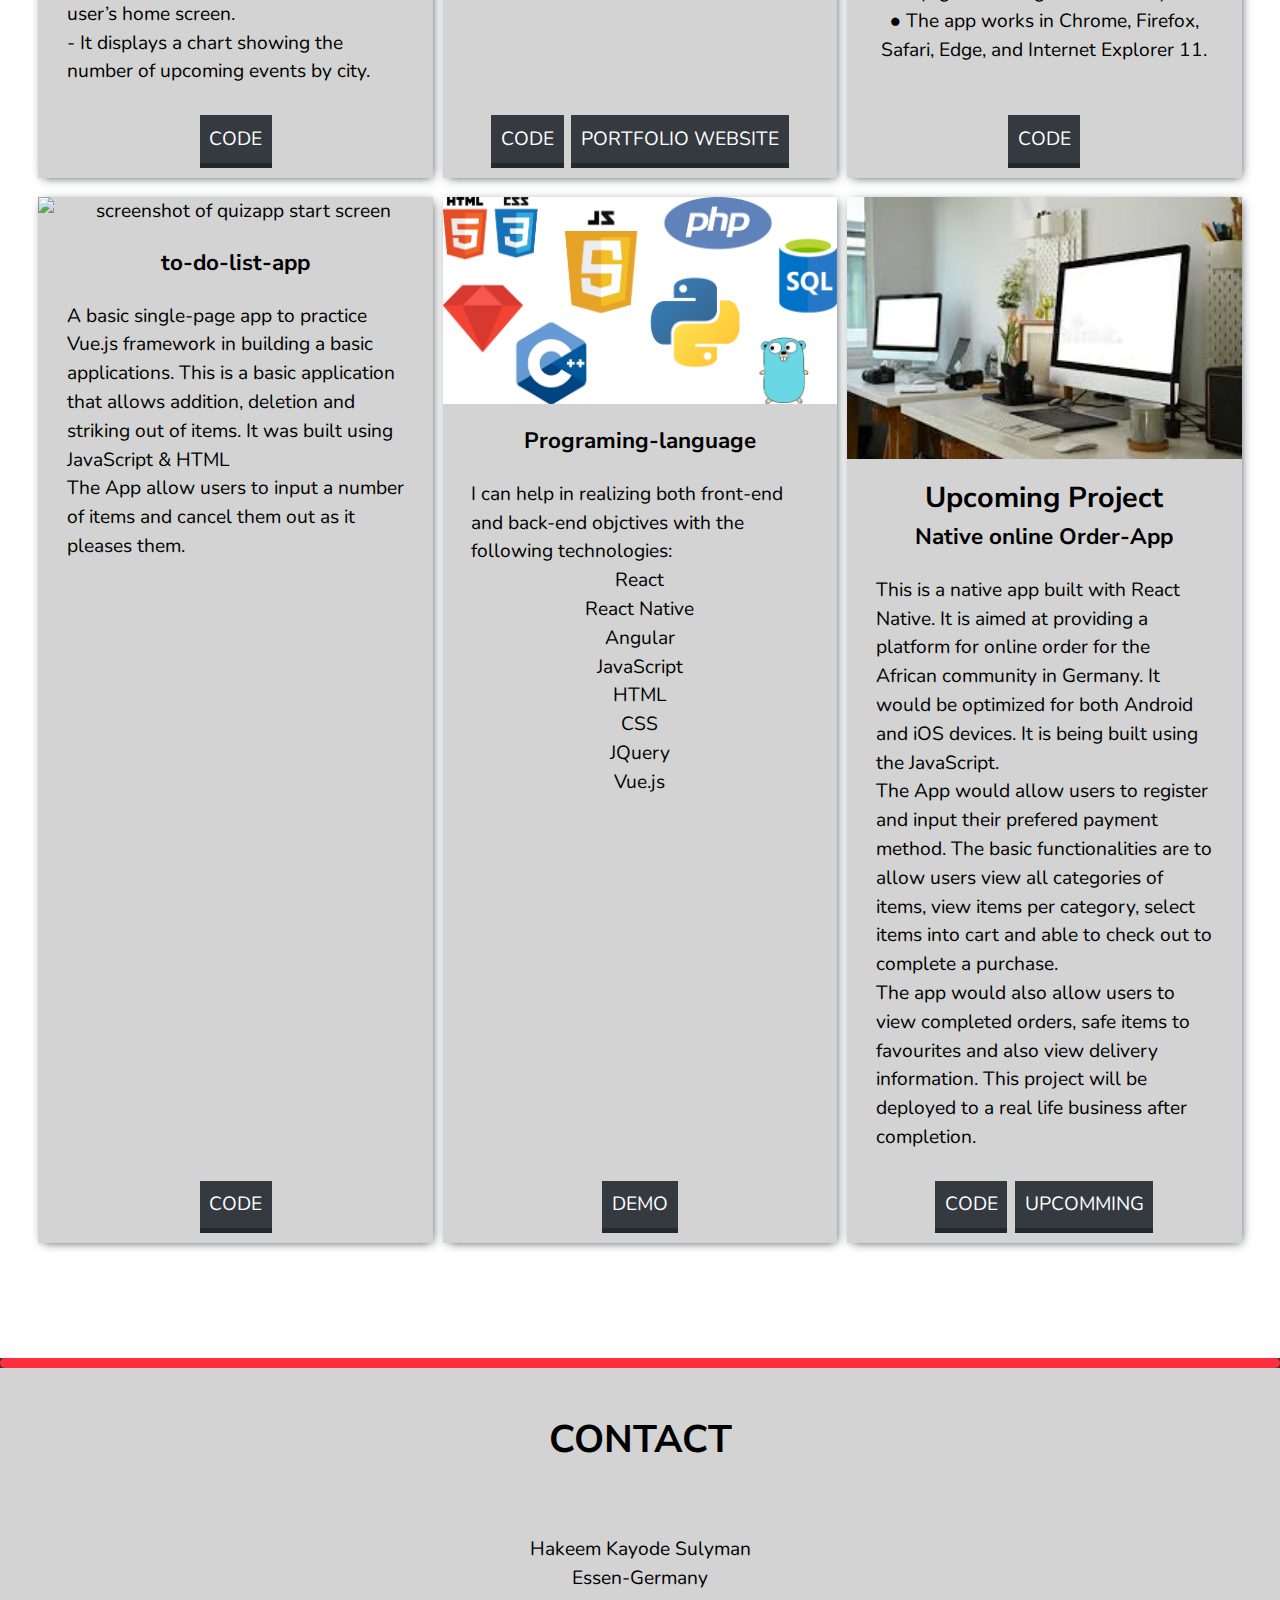
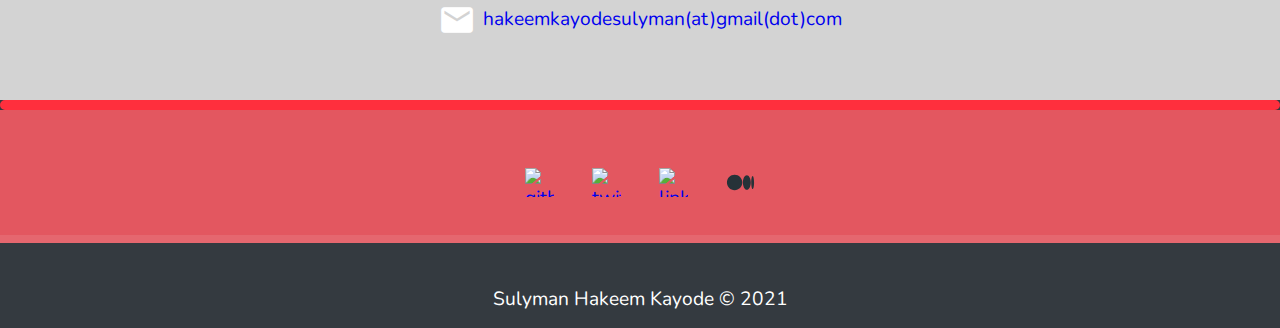
==== commit ff02e2ce: "Update index.html" ====
--- a/index.html
+++ b/index.html
@@ -15,7 +15,7 @@
 </head>
 
 <nav class="navbar">
-    <a href="study.html" target="_blank" rel="noopener noreferrer">Case Study</a>
+    <a href="study.html" class="study">Case Study</a>
 
     <ul class="nav-menu">
       <li class="nav-item">
--- a/css/styles.css
+++ b/css/styles.css
@@ -659,11 +659,16 @@
 
 
 
+
+
+
+
 .navbar {
+  min-height: 70px;
   display: flex;
   justify-content: space-between;
   align-items: center;
-  padding: 15px;
+  padding: 0 24px;
 }
 
 .nav-menu {
@@ -673,7 +678,7 @@
   gap: 60px;
 }
 
-.case-study {
+.study {
   font-size: 2rem;
 }
 
@@ -700,17 +705,9 @@
   background-color: #fff;
 }
 
-
-
-
-
-
-
-
-
 @media(max-width:768px) {
   .hamburger {
-    display: block
+    display: block;
   }
 
   .hamburger.active .bar:nth-child(2) {
@@ -721,7 +718,7 @@
     transform: translateY(8px) rotate(45deg);
   }
 
-  .hamburger.active .bar:nth-child(1) {
+  .hamburger.active .bar:nth-child(3) {
     transform: translateY(-8px) rotate(-45deg);
   }
 
@@ -734,20 +731,18 @@
     background: #fff;
     width: 100%;
     text-align: center;
-    transition: o.3s;
+    transition: 0.3s;
   }
 
   .nav-item {
     margin: 16px 0;
   }
 
-  nav-menu.active {
+  .nav-menu.active {
     left: 0;
 
   }
 }
-
-
 
 
 
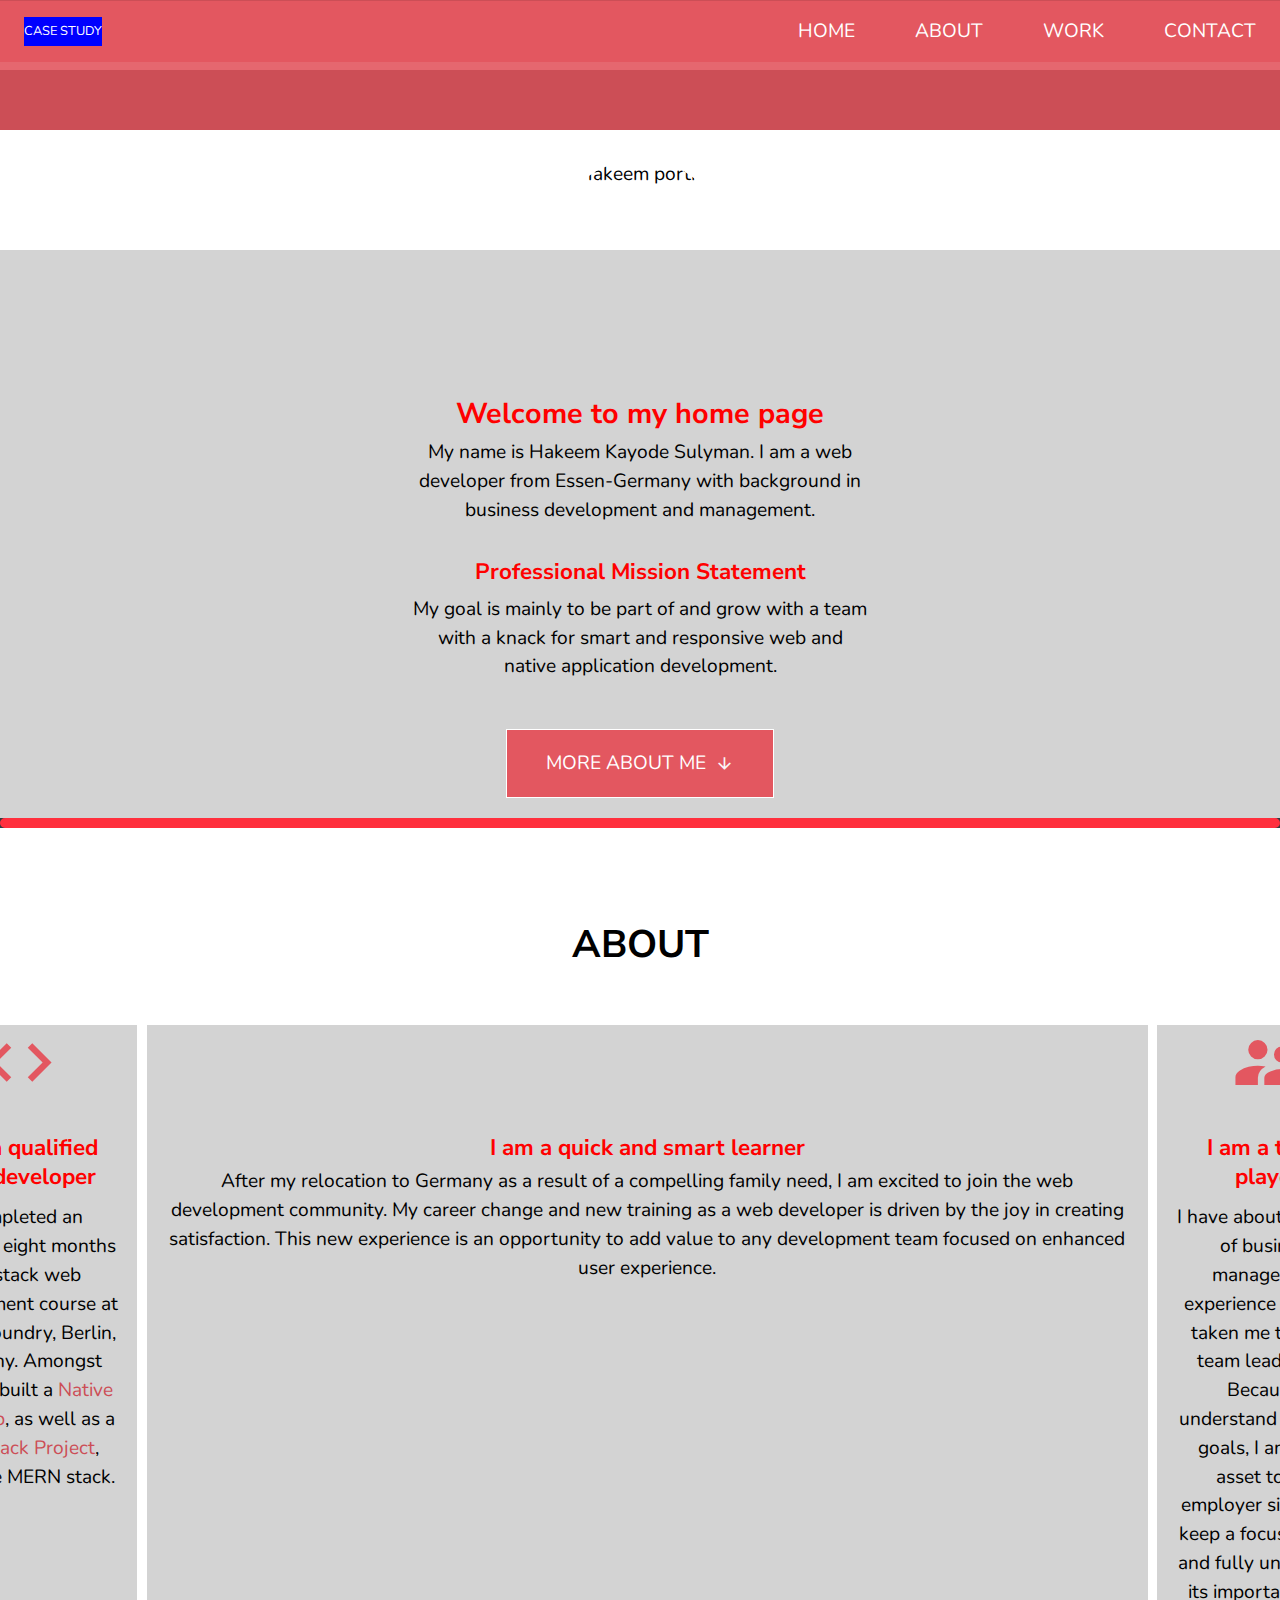
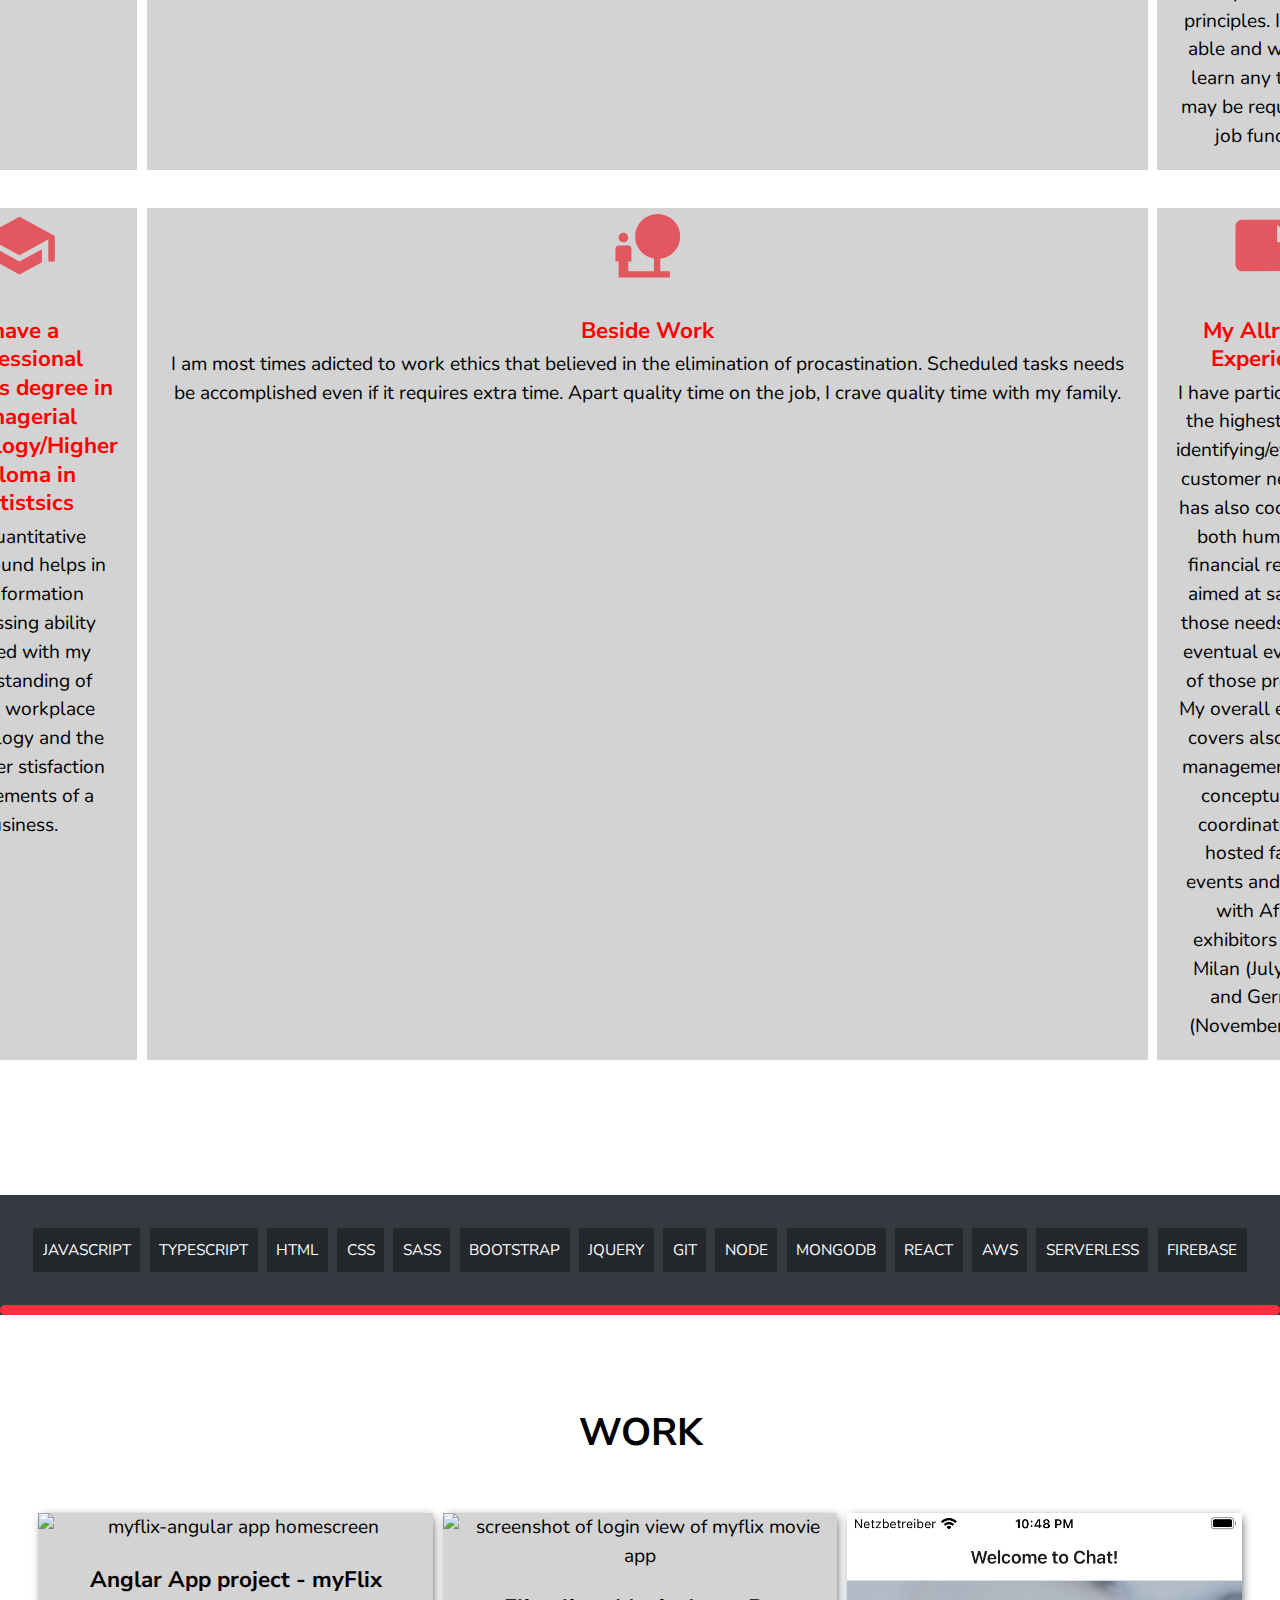
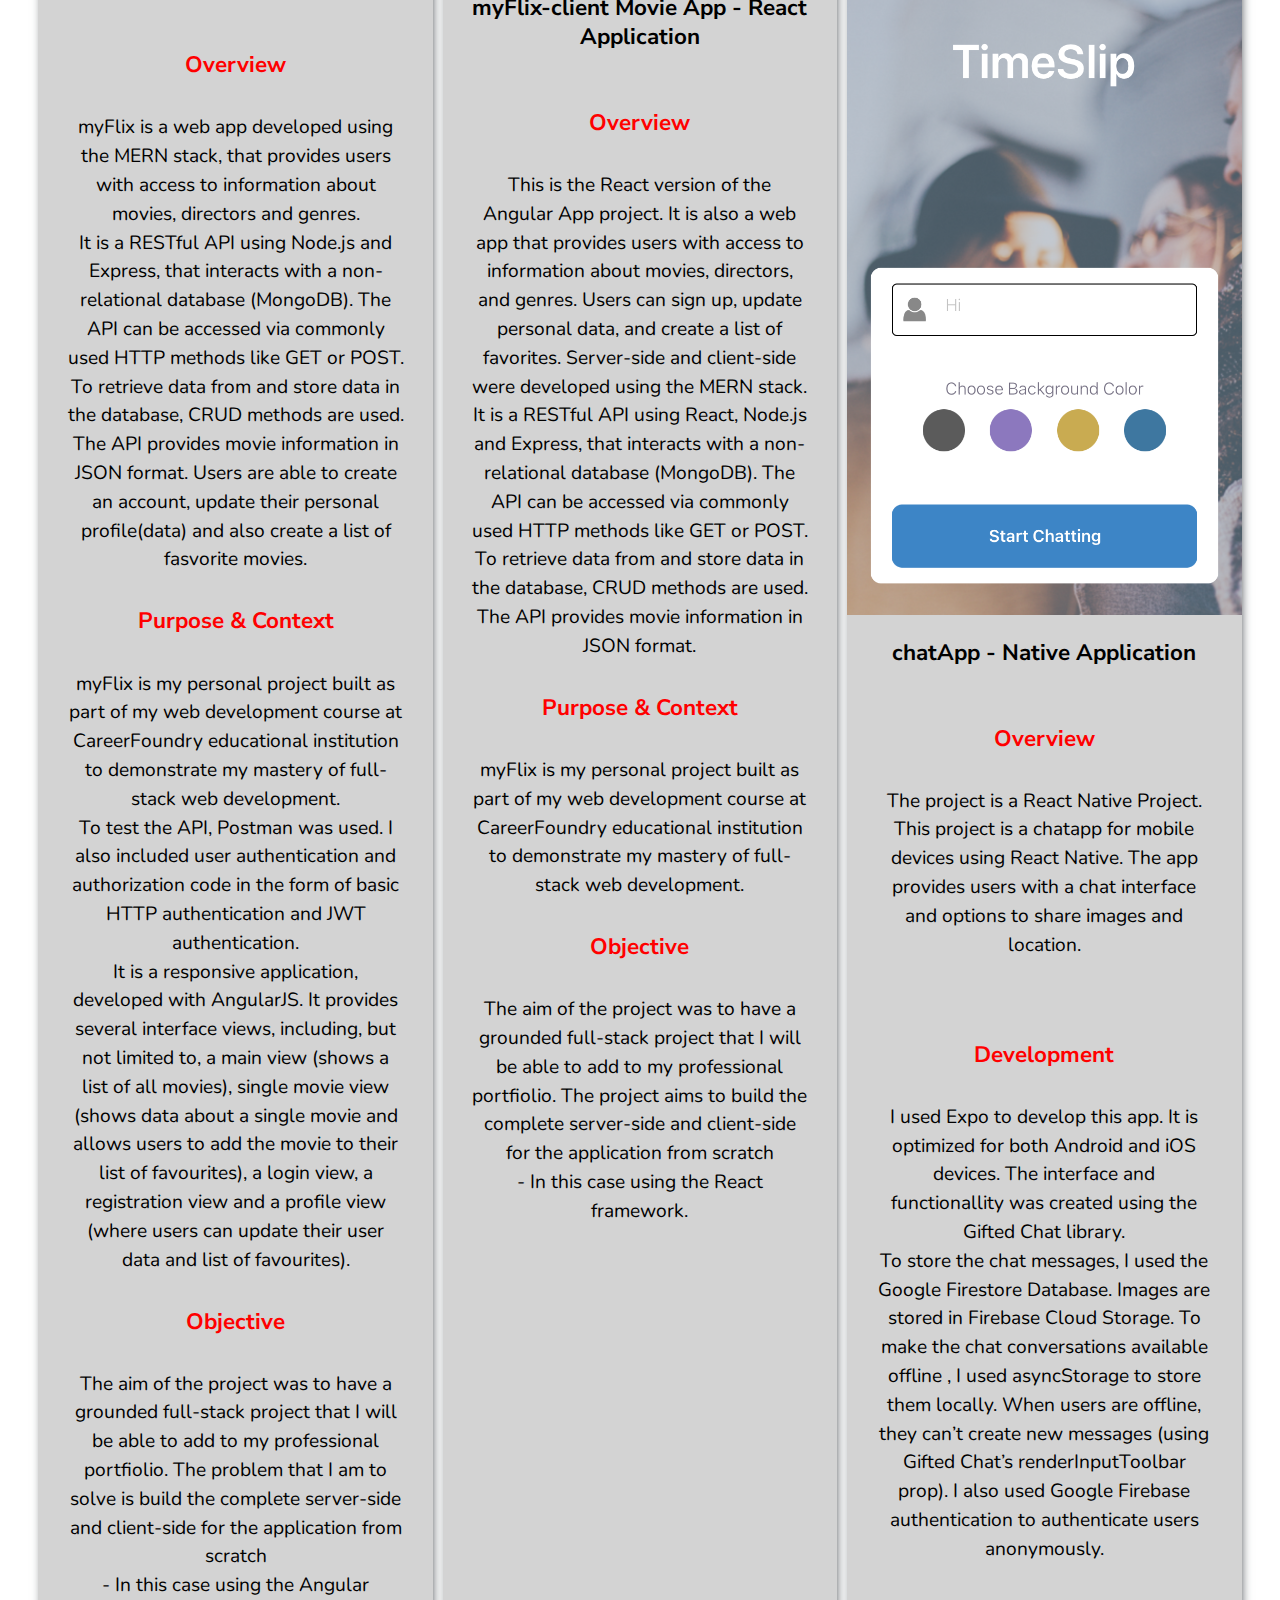
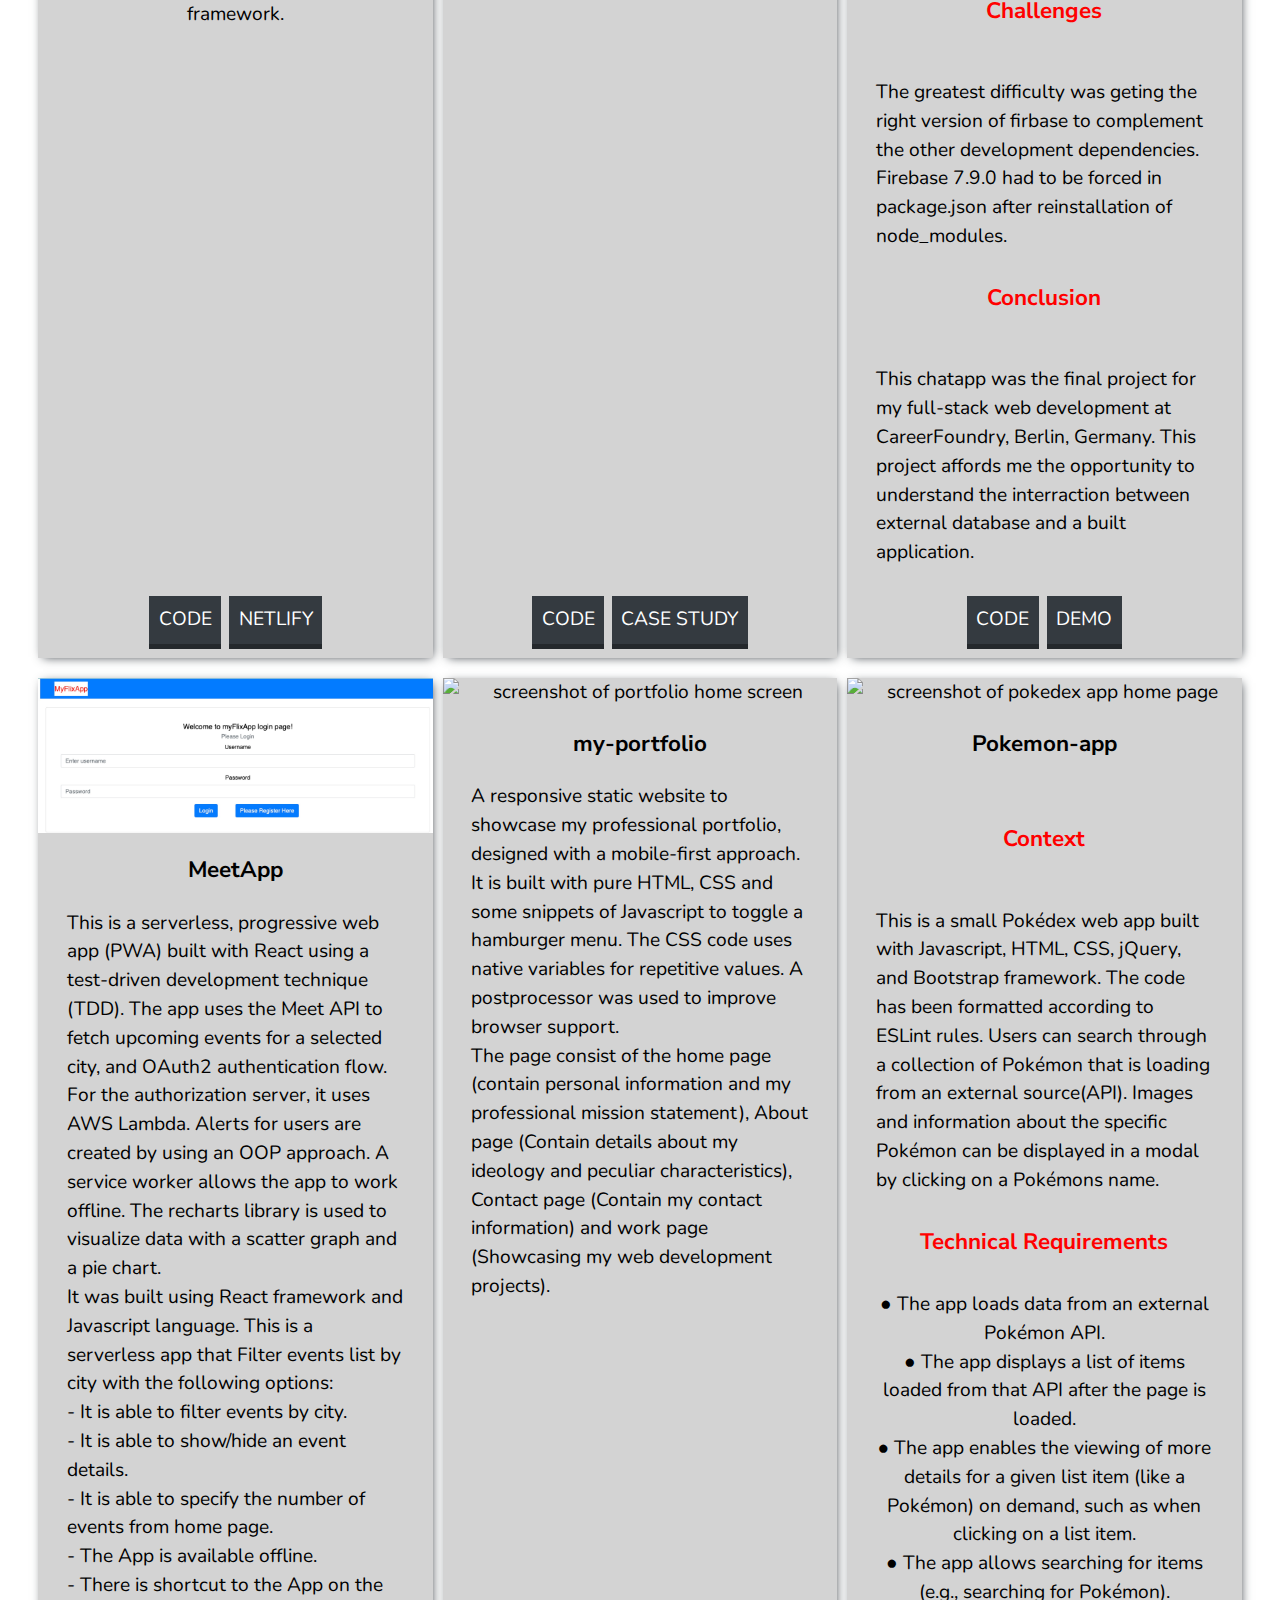
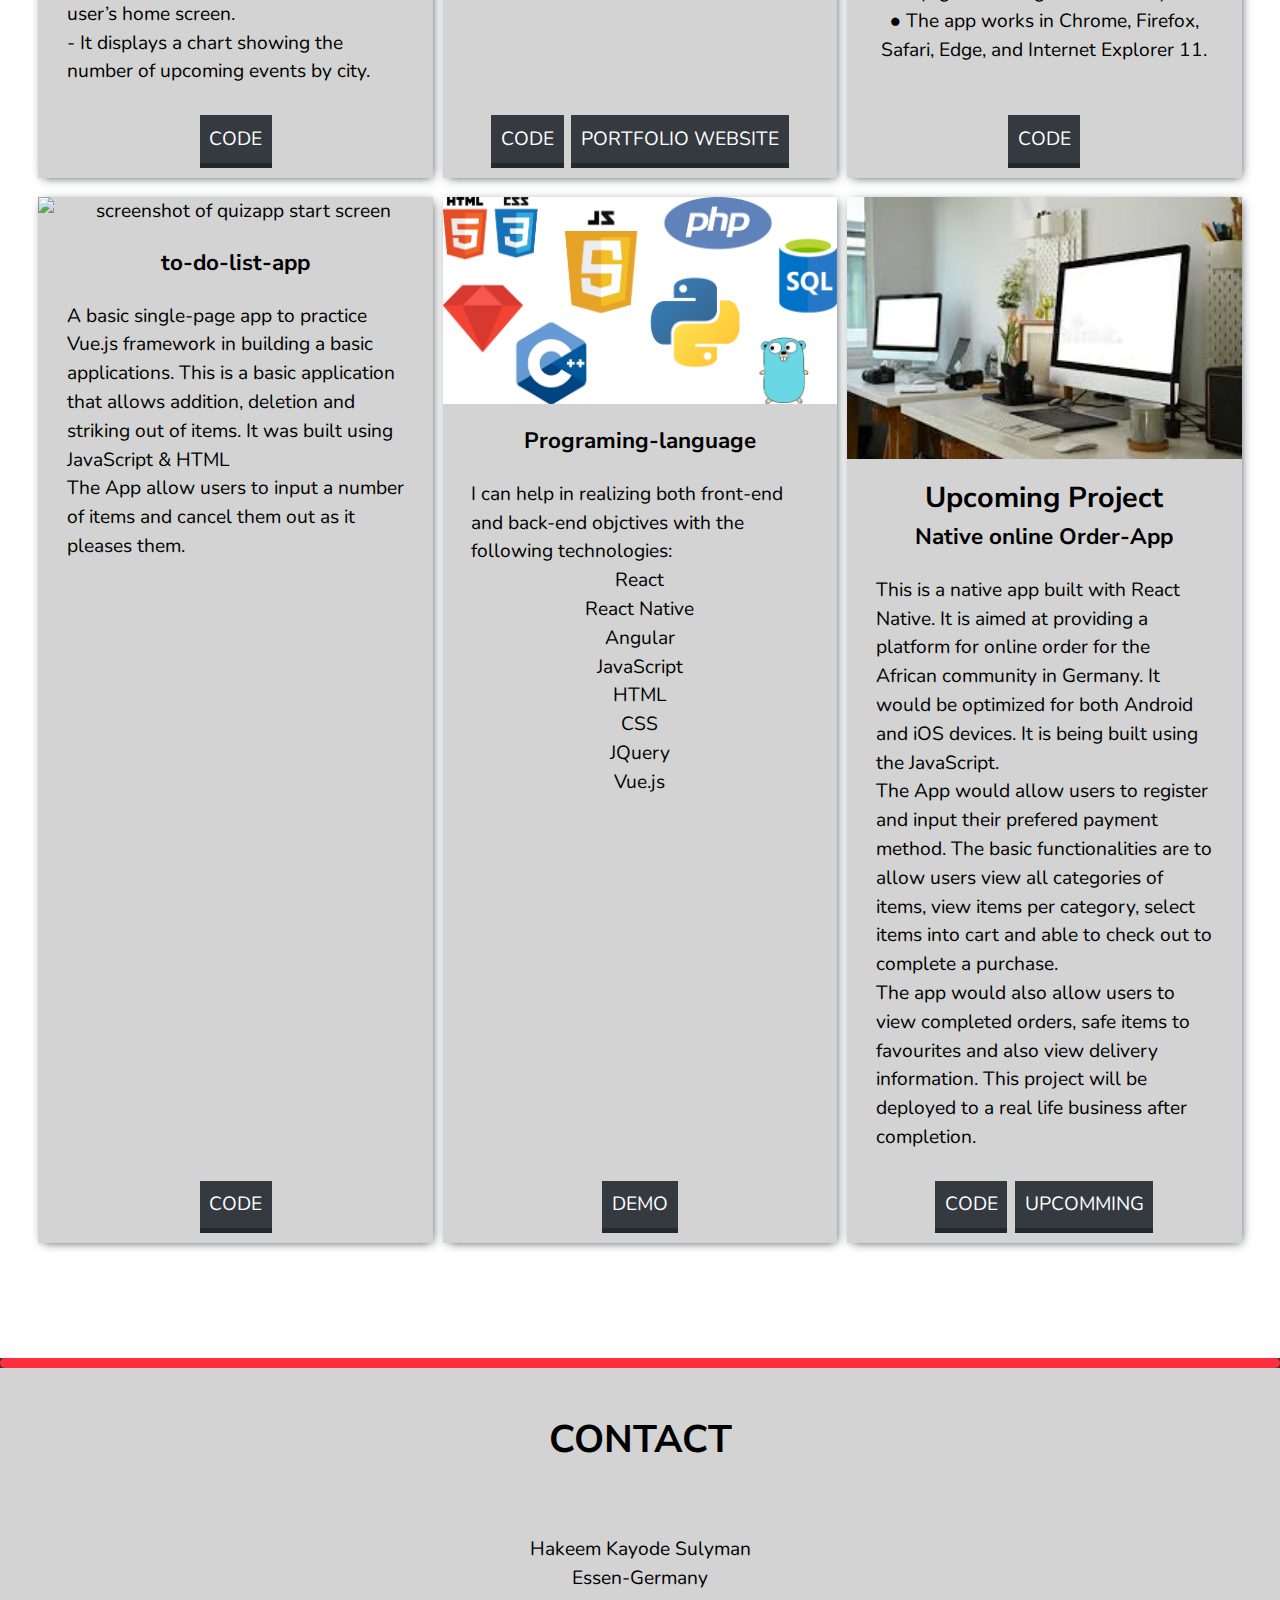
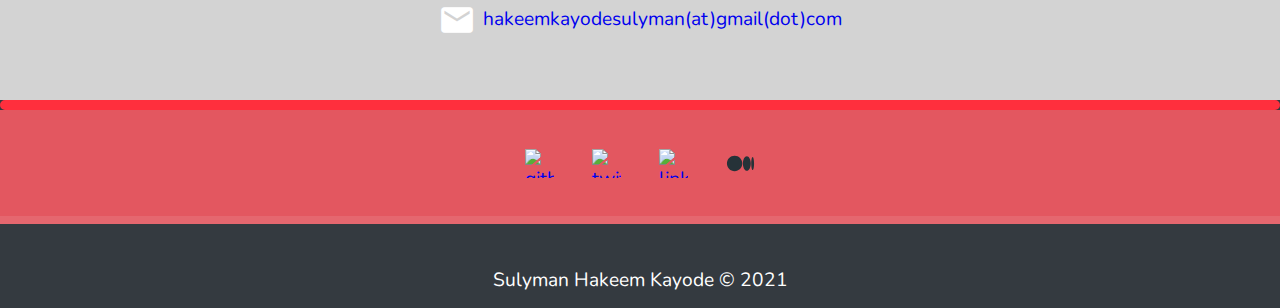
==== commit 6627d076: "Update index.html" ====
--- a/index.html
+++ b/index.html
@@ -4,13 +4,10 @@
   <meta charset="utf-8" />
   <meta name="viewport" content="width=device-width, initial-scale=1" />
   <link rel="shortcut icon" href="img/favicon-32x32.png" type="image/favicon-32x32.png" />
-  <link rel="stylesheet" type="text/css" href="css/normalize.css" />
-  <link href="https://fonts.googleapis.com/css2?family=Source+Sans+Pro:ital,wght@1,300&display=swap" rel="stylesheet" />
   <link href="https://fonts.googleapis.com/css2?family=Nunito&display=swap" rel="stylesheet" />
-  <link href="https://fonts.googleapis.com/css2?family=Nunito&family=Nunito+Sans&display=swap" rel="stylesheet" />
-  <link href="https://fonts.googleapis.com/icon?family=Material+Icons" rel="stylesheet" />
-  <link rel="stylesheet" type="text/css" href="css/styles.css" />
-  <link rel="stylesheet" href="css/style.production.css" />
+    <link href="https://fonts.googleapis.com/css2?family=Nunito&family=Nunito+Sans&display=swap" rel="stylesheet" />
+    <link href="https://fonts.googleapis.com/icon?family=Material+Icons" rel="stylesheet" />
+  <link rel="stylesheet" href="css/styles.production.css" />
   <title>My Portfolio Home page</title>
 </head>
 
@@ -32,15 +29,16 @@
   </nav>
 
 <body>
-  <!-- Header Showcase -->
+   <!-- Header Showcase -->
   <header id="showcase">
-     <div class="box-one"></div>
-
-    <div class="img-container">
+    <div class="box-one"></div>
+
+      <div class="box-two">
+        <div class="img-container">
       <img src="img/hakeem-photo.jpg" class="portrait" alt="Hakeem portrait" />
     </div> 
+     <div class="content-container">
     <br>
-   <div class="content-container">
     <h2><span class="title-style">Welcome to my home page</span></h2>
     <p> My name is Hakeem Kayode Sulyman. I am a <span>web</span> developer from Essen-Germany
         with background in business development and management.
@@ -51,10 +49,96 @@
         <a href="#about" class="btn btn-more">
           <span class="btn-text">More about me <span class="material-icons arrow-down"> arrow_downward </span></a>
         </div>
-      </header>
-
- <!-- Main Area-->
-    <main id="main">
+        </header>
+ <hr>
+        <!-- Main Area--> 
+      <main id="main">
+         <!-- About Section -->
+      <section id="about">
+        <h1 class="about-title">About</h1>
+        <!-- Transferable Skills cards -->
+        <div class="transferable-skills grid">
+          <div class="card skills-card dev-card">
+            <div class="development-icon">
+              <span class="material-icons"> code </span>
+            </div>
+            <div class="card-text">
+              <div class="card-title">
+                <h3><span class="heading-style">I am a qualified web developer</span></h3>
+              </div>
+                 I completed an intensive eight months full-stack web development course at CareerFoundry, Berlin, Germany.
+                 Amongst others, I built a <a href="#chatapp">Native Chat App</a>, as well as a 
+                 <a href="#myflix">Full-Stack Project</a>, using the MERN stack.
+            </div>
+          </div>
+
+          <div class="card skills-card">
+            <div class="learning-icon">
+              <span class="material-icons"> emoji_objects </span>
+            </div>
+            <div class="card-text">
+              <h3> <span class="heading-style">I am a quick and smart learner</span></h3>
+                 After my relocation to Germany as a result of a compelling family need, I am excited to join the web development 
+                 community. My career change and new training as a web developer is driven by the joy in creating satisfaction. 
+                 This new experience is an opportunity to add value to any development team focused on enhanced user experience.
+            </div>
+          </div>
+
+          <div class="card skills-card">
+            <div class="people-icon">
+              <span class="material-icons"> supervisor_account </span>
+            </div>
+            <div class="card-text">
+              <div class="card-title">
+                <h3><span class="heading-style">I am a team player</span></h3>
+              </div>
+                 I have about 15years of business management experience that has taken me through team leadership. 
+                 Because I understand business goals, I am huge asset to any employer since I can keep a focus on KPIs 
+                 and fully understand its importance and principles. I am also able and willing to learn any tools 
+                 as may be required in a job function.
+            </div>
+          </div>
+
+          <div class="card skills-card">
+            <div class="graduation-icon">
+              <span class="material-icons"> school </span>
+            </div>
+            <div class="card-text">
+              <h3><span class="heading-style">I have a professional masters degree in Managerial 
+                Psychology/Higher Diploma in Statistsics</span></h3>
+                My quantitative background helps in my information proicessing ability coupled with my understanding of
+                critical workplace psychology and the customer stisfaction requirements of a business. 
+            </div>
+          </div>
+
+          <div class="card skills-card hobby-card">
+            <div class="nature-icon">
+              <span class="material-icons"> nature_people </span>
+            </div>
+            <div class="card-text">
+              <h3><span class="heading-style">Beside Work</span></h3>
+                 I am most times adicted to work ethics that believed in the elimination of procastination. 
+                 Scheduled tasks needs be accomplished even if it requires extra time. 
+                 Apart quality time on the job, I crave quality time with my family.
+            </div>
+          </div>
+
+           <div class="card skills-card">
+            <div class="learning-icon">
+              <span class="material-icons"> note </span>
+            </div>
+            <div class="card-text">
+              <h3> <span class="heading-style">My Allround Experience</span></h3>
+                I have participated at the highest level in identifying/evaluating customer needs and 
+                has also coordinated both human and financial resources aimed at satisfying those needs 
+                and the eventual evaluation of those processes. My overall experince covers also events management.
+                I have conceptualised, coordinated and hosted fashion events and training with African exhibitors both 
+                in Milan (July 2019) and Germany (November 2017).
+            </div>
+          </div>  
+          </div>
+      </section>
+
       <section id="dev-skills">
         <span class="devskills-tag">javascript</span>
         <span class="devskills-tag">typescript</span>
@@ -70,93 +154,6 @@
         <span class="devskills-tag">aws</span>
         <span class="devskills-tag">serverless</span>
         <span class="devskills-tag">firebase</span>
-      </section>
-
-      <!-- About Section -->
- <hr>
-      <section id="about">
-        <h1 class="about-title">About</h1>
-        <!-- Transferable Skills cards -->
-        <div class="transferable-skills grid">
-          <div class="card skills-card dev-card">
-            <div class="development-icon">
-              <span class="material-icons"> code </span>
-            </div>
-            <div class="card-text">
-              <div class="card-title">
-                <h3><span class="heading-style">I am a qualified web developer</span></h3>
-              </div>
-                 I completed an intensive eight months full-stack web development course at CareerFoundry, Berlin, Germany.
-                 Amongst others, I built a <a href="#chatapp">Native Chat App</a>, as well as a 
-                 <a href="#myflix">Full-Stack Project</a>, using the MERN stack.
-            </div>
-          </div>
-
-          <div class="card skills-card">
-            <div class="learning-icon">
-              <span class="material-icons"> emoji_objects </span>
-            </div>
-            <div class="card-text">
-              <h3> <span class="heading-style">I am a quick and smart learner</span></h3>
-                 After my relocation to Germany as a result of a compelling family need, I am excited to join the web development 
-                 community. My career change and new training as a web developer is driven by the joy in creating satisfaction. 
-                 This new experience is an opportunity to add value to any development team focused on enhanced user experience.
-            </div>
-          </div>
-
-          <div class="card skills-card">
-            <div class="people-icon">
-              <span class="material-icons"> supervisor_account </span>
-            </div>
-            <div class="card-text">
-              <div class="card-title">
-                <h3><span class="heading-style">I am a team player</span></h3>
-              </div>
-                 I have about 15years of business management experience that has taken me through team leadership. 
-                 Because I understand business goals, I am huge asset to any employer since I can keep a focus on KPIs 
-                 and fully understand its importance and principles. I am also able and willing to learn any tools 
-                 as may be required in a job function.
-            </div>
-          </div>
-
-          <div class="card skills-card">
-            <div class="graduation-icon">
-              <span class="material-icons"> school </span>
-            </div>
-            <div class="card-text">
-              <h3><span class="heading-style">I have a professional masters degree in Managerial 
-                Psychology/Higher Diploma in Statistsics</span></h3>
-                My quantitative background helps in my information proicessing ability coupled with my understanding of
-                critical workplace psychology and the customer stisfaction requirements of a business. 
-            </div>
-          </div>
-
-          <div class="card skills-card hobby-card">
-            <div class="nature-icon">
-              <span class="material-icons"> nature_people </span>
-            </div>
-            <div class="card-text">
-              <h3><span class="heading-style">Beside Work</span></h3>
-                 I am most times adicted to work ethics that believed in the elimination of procastination. 
-                 Scheduled tasks needs be accomplished even if it requires extra time. 
-                 Apart quality time on the job, I crave quality time with my family.
-            </div>
-          </div>
-
-           <div class="card skills-card">
-            <div class="learning-icon">
-              <span class="material-icons"> note </span>
-            </div>
-            <div class="card-text">
-              <h3> <span class="heading-style">My Allround Experience</span></h3>
-                I have participated at the highest level in identifying/evaluating customer needs and 
-                has also coordinated both human and financial resources aimed at satisfying those needs 
-                and the eventual evaluation of those processes. My overall experince covers also events management.
-                I have conceptualised, coordinated and hosted fashion events and training with African exhibitors both 
-                in Milan (July 2019) and Germany (November 2017).
-            </div>
-          </div>  
-          </div>
       </section>
 
 <hr>
@@ -425,7 +422,6 @@
               <a href="#" target="_blank" rel="noopener noreferrer">upcomming</a>
             </div>
           </div>
-        </div>
       </section>  
 
 <hr>
@@ -492,7 +488,6 @@
       </div>
     </nav>
 
-
   -->
 
 
--- a/css/styles.production.css
+++ b/css/styles.production.css
@@ -0,0 +1,1083 @@
+/* Reset */
+* {
+  -webkit-box-sizing: border-box;
+  box-sizing: border-box;
+  margin: 0;
+  padding: 0;
+}
+
+/* Base Styles */
+body {
+  background: #343a40;
+  color: #fff;
+  text-align: center;
+  font-family:
+    'Nunito',
+    Verdana,
+    Geneva,
+    sans-serif;
+  font-size: 1em;
+  line-height: 1.5em;
+  scroll-behavior: smooth;
+}
+
+h1 {
+  font-family:
+    'Nunito Sans',
+    Verdana,
+    Geneva,
+    sans-serif;
+}
+
+h2 {
+  font-family:
+    'Nunito Sans',
+    Verdana,
+    Geneva,
+    sans-serif;
+}
+
+h3 {
+  font-family:
+    'Nunito Sans',
+    Verdana,
+    Geneva,
+    sans-serif;
+}
+
+h4 {
+  font-family:
+    'Nunito Sans',
+    Verdana,
+    Geneva,
+    sans-serif;
+}
+
+h5 {
+  font-family:
+    'Nunito Sans',
+    Verdana,
+    Geneva,
+    sans-serif;
+}
+
+h6 {
+  font-family:
+    'Nunito Sans',
+    Verdana,
+    Geneva,
+    sans-serif;
+}
+
+h1,
+h2,
+h3 {
+  padding: 0.2em 0;
+}
+
+p {
+  padding: 0.2em 0;
+}
+
+img {
+  display: block;
+  height: auto;
+  width: 100%;
+}
+
+ul {
+  list-style-type: none;
+}
+
+a {
+  text-decoration: none;
+}
+
+#main h1 {
+  text-transform: uppercase;
+}
+
+.btn {
+  display: inline-block;
+  margin: 0.5em 0;
+  padding: 1em 2em;
+  background: #e35760;
+  color: #fff;
+  border: 1px solid #fff;
+  text-decoration: none;
+  text-transform: uppercase;
+  -webkit-transition-duration: 0.3s;
+  -o-transition-duration: 0.3s;
+  transition-duration: 0.3s;
+}
+
+.btn:hover {
+  background: #cc4e56;
+}
+
+.card-content {
+  padding: 1em;
+}
+
+/* Header Showcase */
+#showcase {
+  min-height: 450px;
+  color: black;
+  background-color: white;
+  text-align: center;
+}
+
+
+.box-one {
+  min-height: 60px;
+  background: #cc4e56;
+}
+
+.box-two {
+  min-height: 60px;
+  background: lightgray;
+}
+
+
+.portrait {
+  position: absolute;
+  width: 180px;
+  height: 180px;
+  margin: auto;
+  margin-top: -90px;
+  left: 0;
+  right: 0;
+  border-radius: 50%;
+}
+
+.img-container {
+  display: flex;
+  margin-top: 120px;
+}
+
+#showcase h1 {
+  margin-top: 0.5em;
+  padding-bottom: 0.5em;
+}
+
+#showcase .content-container {
+  padding: 6em 1.5em 0;
+}
+
+#showcase p {
+  padding-bottom: 1.5em;
+}
+
+.btn-more {
+  margin: 1em;
+}
+
+.btn-text {
+  display: -webkit-box;
+  display: -ms-flexbox;
+  display: flex;
+  -webkit-box-align: center;
+  -ms-flex-align: center;
+  align-items: center;
+}
+
+.material-icons.arrow-down {
+  margin-left: 0.5em;
+  color: #f9f6f7;
+  font-size: 1em;
+}
+
+/* Social Section */
+.social {
+  padding: 2.5em 0.5em 0.5em;
+  background: #e35760;
+}
+
+.social ul {
+  display: -webkit-box;
+  display: -ms-flexbox;
+  display: flex;
+  -webkit-box-orient: horizontal;
+  -webkit-box-direction: normal;
+  -ms-flex-direction: row;
+  flex-direction: row;
+  -webkit-box-pack: center;
+  -ms-flex-pack: center;
+  justify-content: center;
+  margin: 0;
+  padding: 0;
+  list-style: none;
+}
+
+.social li {
+  margin: 0.5em;
+  padding: 0.5em;
+}
+
+.social img {
+  height: 1.5em;
+  width: 1.5em;
+}
+
+/* Nav Section */
+nav {
+  position: -webkit-sticky;
+  position: sticky;
+  top: 0;
+  padding: 0 0.5;
+  background: #e35760;
+  color: #fff;
+  border-top: 0.5px solid #cc4e56;
+  border-bottom: 8px solid #e5676f;
+  text-transform: uppercase;
+  z-index: 1;
+}
+
+.menu {
+  display: -webkit-box;
+  display: -ms-flexbox;
+  display: flex;
+  -ms-flex-wrap: wrap;
+  flex-wrap: wrap;
+  -webkit-box-pack: end;
+  -ms-flex-pack: end;
+  justify-content: flex-end;
+  -webkit-box-align: center;
+  -ms-flex-align: center;
+  align-items: center;
+}
+
+.menu-item a {
+  display: block;
+  color: white;
+}
+
+.hamburger {
+  display: -webkit-box;
+  display: -ms-flexbox;
+  display: flex;
+  -webkit-box-pack: end;
+  -ms-flex-pack: end;
+  justify-content: flex-end;
+  margin: 0;
+  cursor: pointer;
+}
+
+.menu-item {
+  padding: 0.5em 0.2em;
+  width: 100%;
+  text-align: center;
+  -webkit-transition-duration: 0.3s;
+  -o-transition-duration: 0.3s;
+  transition-duration: 0.3s;
+}
+
+.menu-item:hover {
+  background: #f9f6f7;
+}
+
+.menu-item.active {
+  background: #343a40;
+}
+
+.border {
+  border-bottom: 0.5px solid #cc4e56;
+}
+
+.hamburger img {
+  margin: 0.5em;
+  height: 2em;
+  width: 2em;
+}
+
+.menu-container {
+  display: none;
+}
+
+.menu-container.visible {
+  display: block;
+}
+
+.fixed {
+  position: fixed;
+  width: 100%;
+  top: 0;
+  z-index: 20;
+}
+
+/* About Section */
+
+#about {
+  padding: 5em 0.5em 5em;
+  background: white;
+  color: black;
+}
+
+.transferable-skills {
+  margin-top: 2em;
+}
+
+.skills-card {
+  margin-bottom: 2em;
+  text-align: center;
+  background-color: lightgray;
+}
+
+.card-text {
+  padding: 1em;
+}
+
+.card-text p {
+  margin-top: 1em;
+}
+
+.dev-card a {
+  color: #cc4e56;
+  background-color: none;
+}
+
+.dev-card a:hover {
+  color: #b7464d;
+}
+
+.dev-card a:active {
+  color: #b7464d;
+}
+
+.material-icons {
+  color: #e35760;
+  font-size: 4em;
+}
+
+.btn-cv {
+  margin-top: 2em;
+  border: none;
+  border-bottom: 8px solid #e5676f;
+}
+
+.btn-cv:hover {
+  background: none;
+  color: #343a40;
+}
+
+/* Dev-Skills Sections */
+
+#dev-skills {
+  display: -webkit-box;
+  display: -ms-flexbox;
+  display: flex;
+  -webkit-box-orient: horizontal;
+  -webkit-box-direction: normal;
+  -ms-flex-flow: row wrap;
+  flex-flow: row wrap;
+  -webkit-box-pack: start;
+  -ms-flex-pack: start;
+  justify-content: flex-start;
+  padding: 1.5em;
+  background: #343a40;
+  color: #fff;
+}
+
+.devskills-tag {
+  margin: 0.3em;
+  padding: 0.5em;
+  -webkit-box-flex: 1;
+  -ms-flex-positive: 1;
+  flex-grow: 1;
+  max-width: 9em;
+  background: #24282c;
+  color: #fff;
+  text-transform: uppercase;
+  font-size: 0.8em;
+}
+
+/* Work Section */
+
+#work {
+  padding: 5em 0.5em 2em;
+  color: black;
+  background-color: white;
+}
+
+.projects {
+  margin-top: 2em;
+}
+
+.project-card {
+  display: -webkit-box;
+  display: -ms-flexbox;
+  display: flex;
+  -webkit-box-orient: vertical;
+  -webkit-box-direction: normal;
+  -ms-flex-direction: column;
+  flex-direction: column;
+  margin-bottom: 1em;
+  background: lightgray;
+  -webkit-box-shadow: 2px 2px 10px -3px rgba(52, 58, 64, 0.99);
+  box-shadow: 2px 2px 10px -3px rgba(52, 58, 64, 0.99);
+}
+
+.card-content {
+  -webkit-box-flex: 1;
+  -ms-flex: auto;
+  flex: auto;
+  padding: 1em 1.5em 0;
+}
+
+.card-content p {
+  margin-top: 1em;
+  padding: 0;
+  text-align: left;
+}
+
+.myflix-card h4,
+.chatapp-card h4 {
+  text-align: left;
+  padding: 0;
+  margin-top: 1em;
+}
+
+.btn-toggle {
+  margin: 1em 0;
+  padding: 0;
+  color: #343a40;
+  background: none;
+  font-size: 0.8em;
+  cursor: pointer;
+}
+
+.btn-toggle:hover {
+  background: none;
+  color: #343a40;
+  border-bottom: 1px solid #343a40;
+}
+
+.btn-toggle:active {
+  background: #f9f6f7;
+  color: #343a40;
+}
+
+.read-more-chatapp,
+.read-more-myflix {
+  display: none;
+}
+
+.read-more-chatapp.visible,
+.read-more-myflix.visible {
+  display: block;
+}
+
+.endpoint-link {
+  display: -webkit-box;
+  display: -ms-flexbox;
+  display: flex;
+  -webkit-box-align: center;
+  -ms-flex-align: center;
+  align-items: center;
+  color: blue;
+  font-size: 1.5rem;
+}
+
+.app-link {
+  color: white;
+}
+
+.index-body {
+  background-color: none;
+}
+
+.title-style {
+  color: red;
+  text-decoration: solid;
+}
+
+.setup-link {
+  display: -webkit-box;
+  display: -ms-flexbox;
+  display: flex;
+  -webkit-box-align: center;
+  -ms-flex-align: center;
+  align-items: center;
+  color: #cc4e56;
+}
+
+.arrow-right {
+  font-size: 1.5em;
+}
+
+.endpoint-link:hover {
+  color: blueviolet;
+}
+
+.setup-link:hover {
+  color: #b7464d;
+}
+
+.endpoint-link:active {
+  color: #b7464d;
+}
+
+.setup-link:active {
+  color: #b7464d;
+}
+
+.checklist {
+  margin-top: 1em;
+  padding-bottom: 2em;
+  list-style-type: '\2713';
+  text-align: left;
+}
+
+.checklist li {
+  margin: 0.5em;
+}
+
+.project-links {
+  display: -webkit-box;
+  display: -ms-flexbox;
+  display: flex;
+  -webkit-box-orient: horizontal;
+  -webkit-box-direction: normal;
+  -ms-flex-direction: row;
+  flex-direction: row;
+  -webkit-box-pack: center;
+  -ms-flex-pack: center;
+  justify-content: center;
+  margin-top: 1em;
+  padding: 0.5em;
+}
+
+.project-links a {
+  margin: 0 0.2em;
+  padding: 0.5em;
+  background: #343a40;
+  color: #fff;
+  border-bottom: 5px solid #24282c;
+  text-transform: uppercase;
+  -webkit-transition-duration: 0.3s;
+  -o-transition-duration: 0.3s;
+  transition-duration: 0.3s;
+}
+
+.project-links a:hover {
+  background: none;
+  color: #24282c;
+}
+
+/* Contact Section */
+
+#contact {
+  padding: 2em;
+  background: lightgray;
+  color: black;
+}
+
+.contact-title {
+  color: black;
+}
+
+#contact h1 {
+  padding: 0;
+  margin-bottom: 2em;
+}
+
+.material-icons.location-icon {
+  color: #fff;
+}
+
+.email {
+  display: -webkit-box;
+  display: -ms-flexbox;
+  display: flex;
+  -webkit-box-orient: horizontal;
+  -webkit-box-direction: normal;
+  -ms-flex-direction: row;
+  flex-direction: row;
+  -webkit-box-align: center;
+  -ms-flex-align: center;
+  align-items: center;
+  -webkit-box-pack: center;
+  -ms-flex-pack: center;
+  justify-content: center;
+}
+
+.mail-icon {
+  margin-right: 0.2em;
+  padding: 0;
+  color: #fff;
+  font-size: 2em;
+}
+
+/* Footer */
+
+#main-footer {
+  padding: 2em 1em 0.5em;
+  border-top: 8px solid #e5676f;
+  text-align: center;
+}
+
+.arrow-up {
+  margin: 1em;
+  padding: 0;
+  color: #fff;
+  font-size: 2em;
+  background: #24282c;
+  border-radius: 50%;
+}
+
+.arrow-up:hover {
+  background: #f9f6f7;
+  color: #343a40;
+}
+
+/* Case Study Page */
+
+.study-body {
+  background: lightgray;
+  color: #343a40;
+}
+
+.myflix-style {
+  color: darkblue;
+  text-decoration: bold;
+}
+
+.heading-style {
+  color: red;
+}
+
+.study-header {
+  position: -webkit-sticky;
+  position: sticky;
+  top: 0;
+  padding: 1.5em;
+  background: #e35760;
+  border-bottom: 8px solid #e5676f;
+  text-align: left;
+  z-index: 1;
+}
+
+.back-link {
+  text-decoration: none;
+  color: #fff;
+  font-size: 1.5em;
+}
+
+.back-link:hover {
+  color: #343a40;
+}
+
+.case-study {
+  padding: 2em;
+  text-align: left;
+}
+
+
+
+.case-body {
+  background-color: #b7464d;
+  color: black;
+}
+
+.case-study h1 {
+  padding: 1.2em;
+  line-height: 1.2em;
+  text-align: center;
+}
+
+.intro img,
+.server-img img,
+.client-img img {
+  -webkit-box-shadow: 2px 2px 10px -3px rgba(52, 58, 64, 0.99);
+  box-shadow: 2px 2px 10px -3px rgba(52, 58, 64, 0.99);
+}
+
+.intro-img,
+.server-img,
+.client-img {
+  margin-top: 1.5em;
+  margin-bottom: 1.5em;
+}
+
+.server-side {
+  margin-top: 1.5em;
+}
+
+.server-img img,
+.client-img img {
+  margin-bottom: 1em;
+}
+
+.client-content {
+  padding-top: 0;
+}
+
+.challenges,
+.duration,
+.credits {
+  margin-top: 1.5em;
+}
+
+.social.case-social {
+  padding-top: 1em;
+}
+
+.case-footer {
+  padding: 2em 1em 0.5em;
+  background: #343a40;
+  color: #fff;
+  border-top: 8px solid #e5676f;
+  text-align: center;
+}
+
+.page-header {
+  display: flex;
+  width: 100%;
+  padding: 20px;
+  background-color: lightgreen;
+  color: white;
+}
+
+.page-header__item {
+  flex: 0 1 80px;
+}
+
+.page-header__item:last-child {
+  flex-grow: 1;
+  text-align: right;
+}
+
+.profile__portrait {
+  float: left;
+  margin-right: 40px;
+  width: 250px;
+  height: auto;
+  border-radius: 50%;
+}
+
+hr {
+  border: 5px solid rgb(255, 47, 61);
+  border-radius: 5px;
+}
+
+.page-header__item {
+  flex: 0 1 80px;
+}
+
+
+.navbar {
+  min-height: 70px;
+  display: flex;
+  justify-content: space-between;
+  align-items: center;
+  padding: 0 24px;
+  color: #fff;
+}
+
+.nav-menu {
+  display: flex;
+  justify-content: space-between;
+  align-items: center;
+  gap: 60px;
+}
+
+.study {
+  font-size: 0.8rem;
+  color: #fff;
+  background-color: blue;
+}
+
+.nav-link {
+  color: #fff;
+  transition: 0.7s ease;
+}
+
+.nav-link:hover {
+  color: blue;
+}
+
+.hamburger {
+  display: none;
+  cursor: pointer;
+}
+
+.bar {
+  display: block;
+  width: 25px;
+  height: 3px;
+  margin: 5px auto;
+  -webkit-transition: all 0.3s ease-in-out;
+  transition: all 0.3s ease-in-out;
+  background-color: #fff;
+}
+
+/* Mobile Styles */
+@media(max-width:768px) {
+  .hamburger {
+    display: block;
+  }
+
+  .hamburger.active .bar:nth-child(2) {
+    opacity: 0;
+  }
+
+  .hamburger.active .bar:nth-child(1) {
+    transform: translateY(8px) rotate(45deg);
+  }
+
+  .hamburger.active .bar:nth-child(3) {
+    transform: translateY(-8px) rotate(-45deg);
+  }
+
+  .nav-menu {
+    position: fixed;
+    left: -100%;
+    top: 70px;
+    gap: 0;
+    flex-direction: column;
+    background: #fff;
+    width: 100%;
+    text-align: center;
+    transition: 0.3s;
+  }
+
+  .nav-item {
+    margin: 16px 0;
+  }
+
+  .nav-menu.active {
+    left: 0;
+
+  }
+}
+
+
+
+/* Small tablet styles */
+@media screen and (min-width: 576px) {
+  .social {
+    padding: 5em 0.5em 1em;
+  }
+}
+
+/* Medium tablet styles */
+
+@media screen and (min-width: 760px) {
+  .grid {
+    display: -ms-grid;
+    display: grid;
+    -ms-grid-columns: 1fr 0.5em 1fr 0.5em 1fr;
+    grid-template-columns: 1fr 1fr 1fr;
+    justify-items: center;
+    -webkit-box-pack: center;
+    -ms-flex-pack: center;
+    justify-content: center;
+    -webkit-column-gap: 0.5em;
+    -moz-column-gap: 0.5em;
+    column-gap: 0.5em;
+  }
+
+  .content-container {
+    margin: 0 4em;
+  }
+
+  .social {
+    padding: 1em 0.5em 1em;
+  }
+
+  nav {
+    padding: 0 2em;
+  }
+
+  .hamburger {
+    display: none;
+  }
+
+  .menu-container {
+    display: block;
+  }
+
+  .menu-item {
+    display: block;
+    width: auto;
+    padding: 1em;
+  }
+
+  .menu-item a {
+    padding: 0.2em 0.5em;
+  }
+
+  .border {
+    border: none;
+  }
+
+  .projects-grid {
+    display: -ms-grid;
+    display: grid;
+    -ms-grid-columns: 1fr 0.5em 1fr 0.5em;
+    grid-template-columns: 1fr 1fr 1fr;
+    justify-items: center;
+    -webkit-box-pack: center;
+    -ms-flex-pack: center;
+    justify-content: center;
+    -webkit-column-gap: 0.5em;
+    -moz-column-gap: 0.5em;
+    column-gap: 0.5em;
+  }
+
+  .arrow-up {
+    display: none;
+  }
+
+  .case-study {
+    margin: 0 10em;
+  }
+}
+
+/* Large tablets and laptops */
+
+@media screen and (min-width: 992px) {
+  .grid {
+    display: -ms-grid;
+    display: grid;
+    -ms-grid-columns: 1fr 0.5em 1fr 0.5em 1fr 0.5em 1fr;
+    grid-template-columns: 1fr 1fr 1fr;
+    -webkit-column-gap: 0.5em;
+    -moz-column-gap: 0.5em;
+    column-gap: 0.5em;
+  }
+
+  .content-container {
+    margin: 0 20em;
+  }
+
+  .card-title {
+    min-height: 74px;
+  }
+
+  #work {
+    padding: 5em 1em 2em;
+  }
+
+  #dev-skills {
+    -webkit-box-pack: center;
+    -ms-flex-pack: center;
+    justify-content: center;
+  }
+
+  .intro {
+    display: -webkit-box;
+    display: -ms-flexbox;
+    display: flex;
+    -webkit-box-pack: justify;
+    -ms-flex-pack: justify;
+    justify-content: space-between;
+  }
+
+  .intro-content {
+    margin-right: 2em;
+    padding-top: 1em;
+  }
+
+  .intro img {
+    margin-left: 2em;
+  }
+
+  .approach-title {
+    margin-top: 1.5em;
+  }
+
+  .server-side {
+    display: -webkit-box;
+    display: -ms-flexbox;
+    display: flex;
+    -webkit-box-orient: horizontal;
+    -webkit-box-direction: reverse;
+    -ms-flex-direction: row-reverse;
+    flex-direction: row-reverse;
+    -webkit-box-pack: justify;
+    -ms-flex-pack: justify;
+    justify-content: space-between;
+  }
+
+  .server-content {
+    margin-left: 2em;
+  }
+
+  .server-img {
+    margin-right: 2em;
+  }
+
+  .client-img {
+    display: -webkit-box;
+    display: -ms-flexbox;
+    display: flex;
+    -webkit-box-pack: justify;
+    -ms-flex-pack: justify;
+    justify-content: space-between;
+  }
+
+  .client-img img {
+    width: 95%;
+  }
+}
+
+/* Desktop styles */
+@media screen and (min-width: 1200px) {
+  body {
+    font-size: 1.2em;
+  }
+
+  .content-container {
+    margin: 0 20em;
+  }
+
+  .menu li {
+    padding: 1em 2em;
+  }
+
+  #about {
+    padding: 5em 2em 2em;
+  }
+
+  .transferable-skills {
+    margin: 3em 0;
+  }
+
+  #work {
+    padding: 5em 2em;
+  }
+
+  .projects {
+    margin-top: 3em;
+  }
+
+  .projects-grid {
+    display: -ms-grid;
+    display: grid;
+    -ms-grid-columns: 1fr 1fr 1fr;
+    grid-template-columns: 1fr 1fr 1fr;
+  }
+
+  .project-card {
+    margin-bottom: 1em;
+  }
+
+  #contact {
+    padding: 3em;
+  }
+}
+
+/* XXL screen styles */
+
+@media screen and (min-width: 1500px) {
+  .card-title {
+    min-height: auto;
+  }
+}
+
+@media screen and (min-width: 1700px) {
+  .content-container {
+    margin: 0 30em;
+  }
+}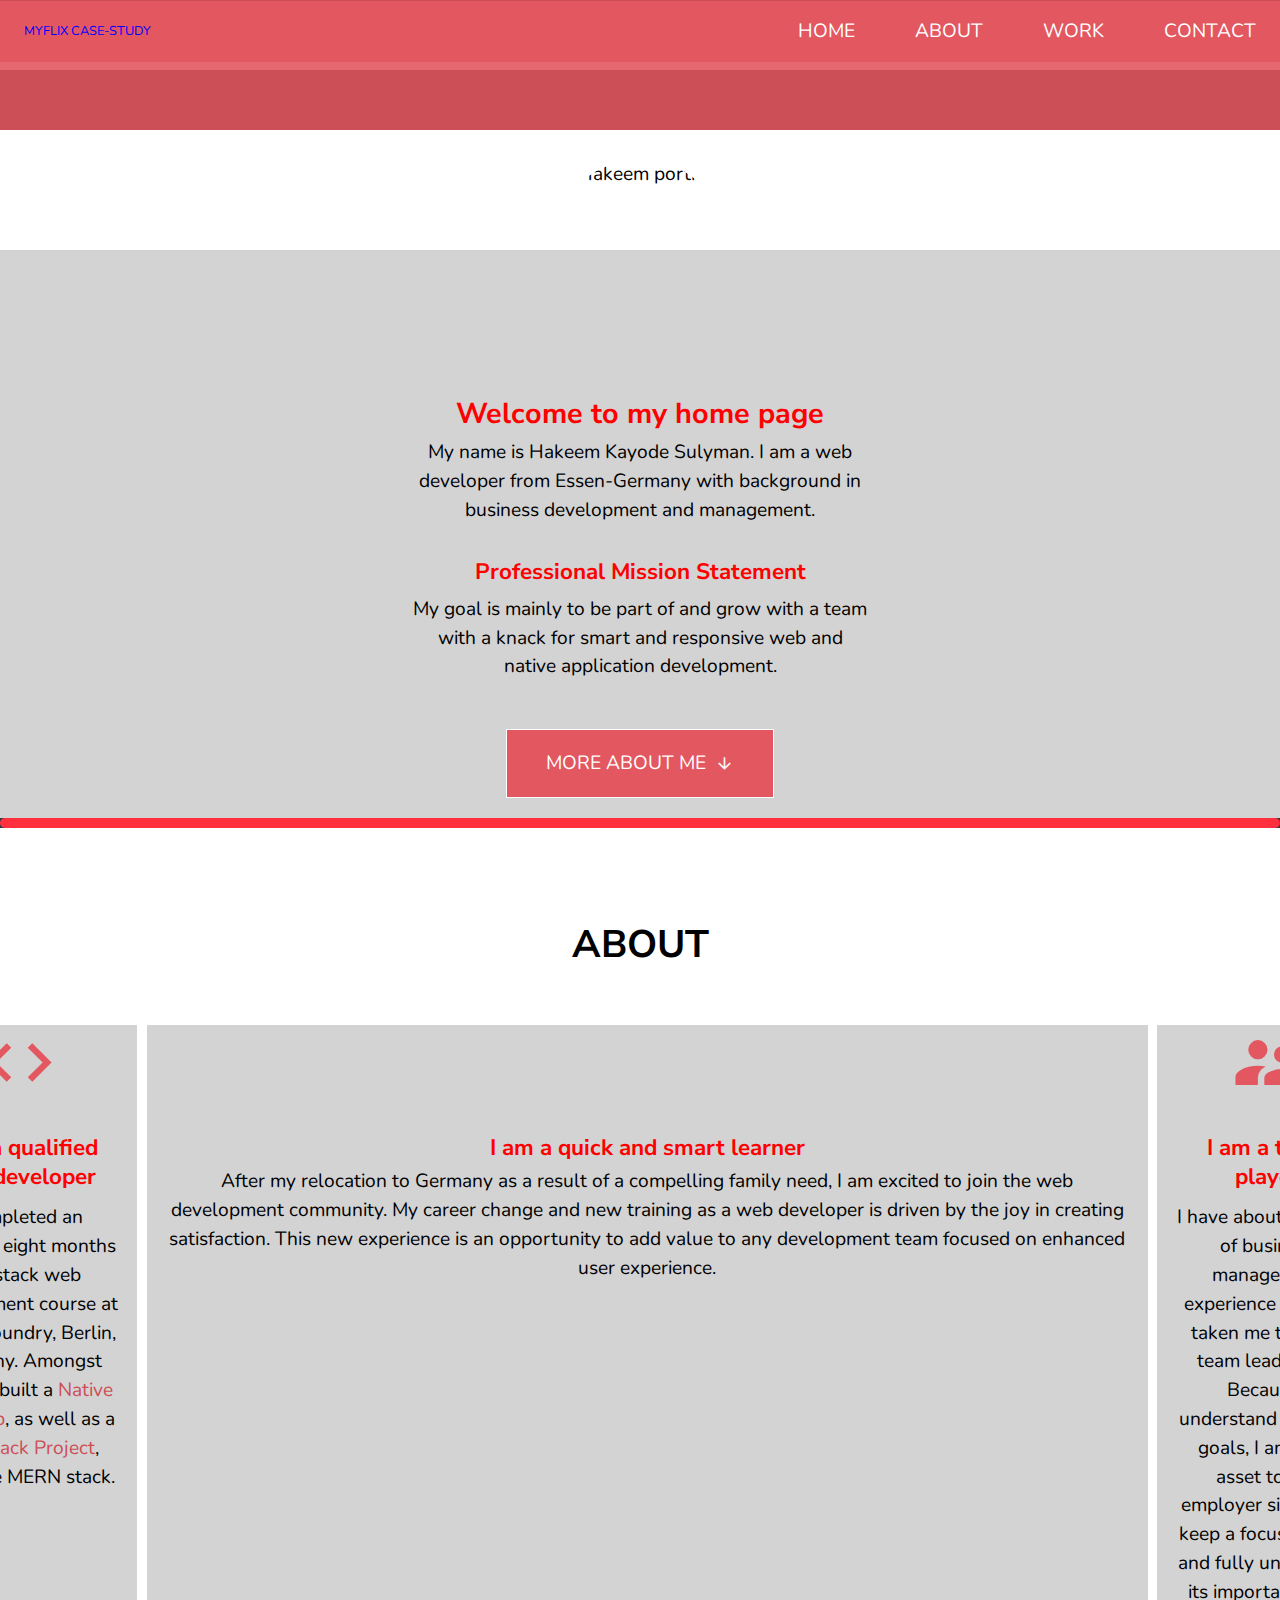
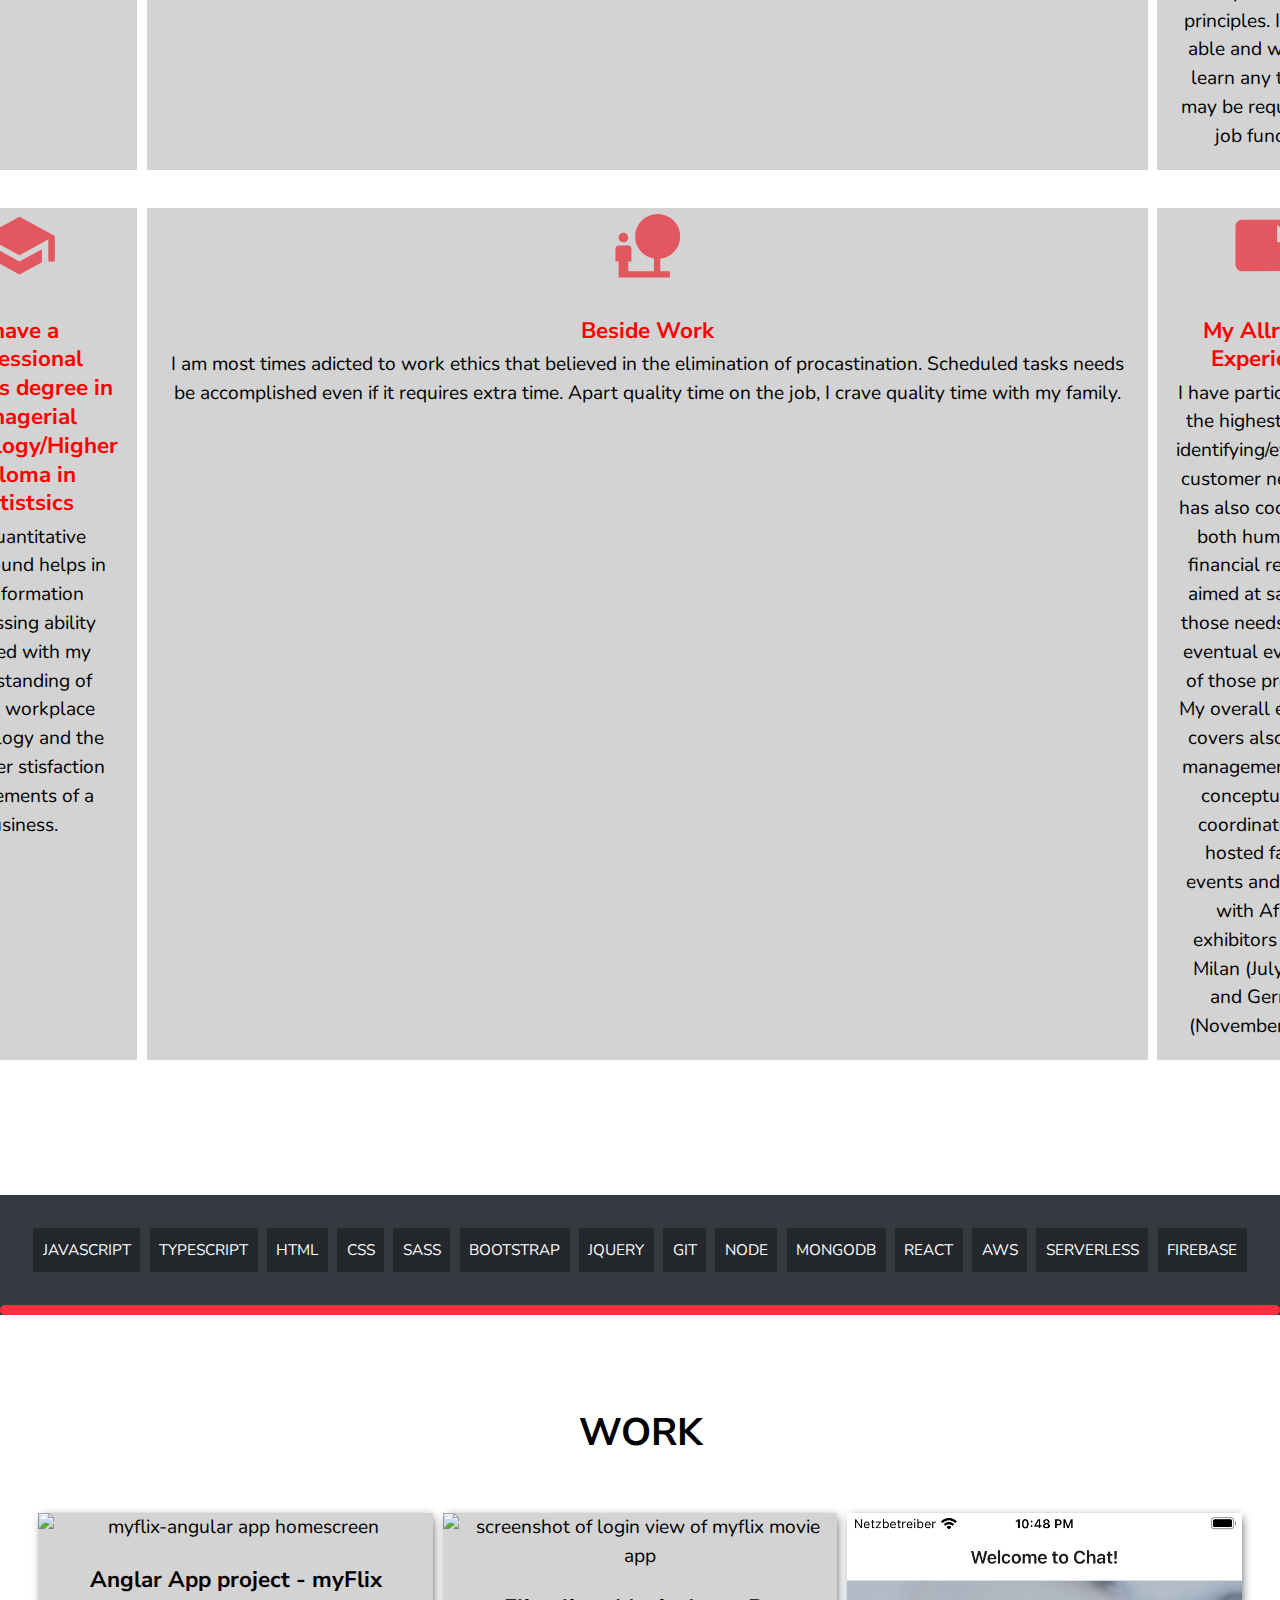
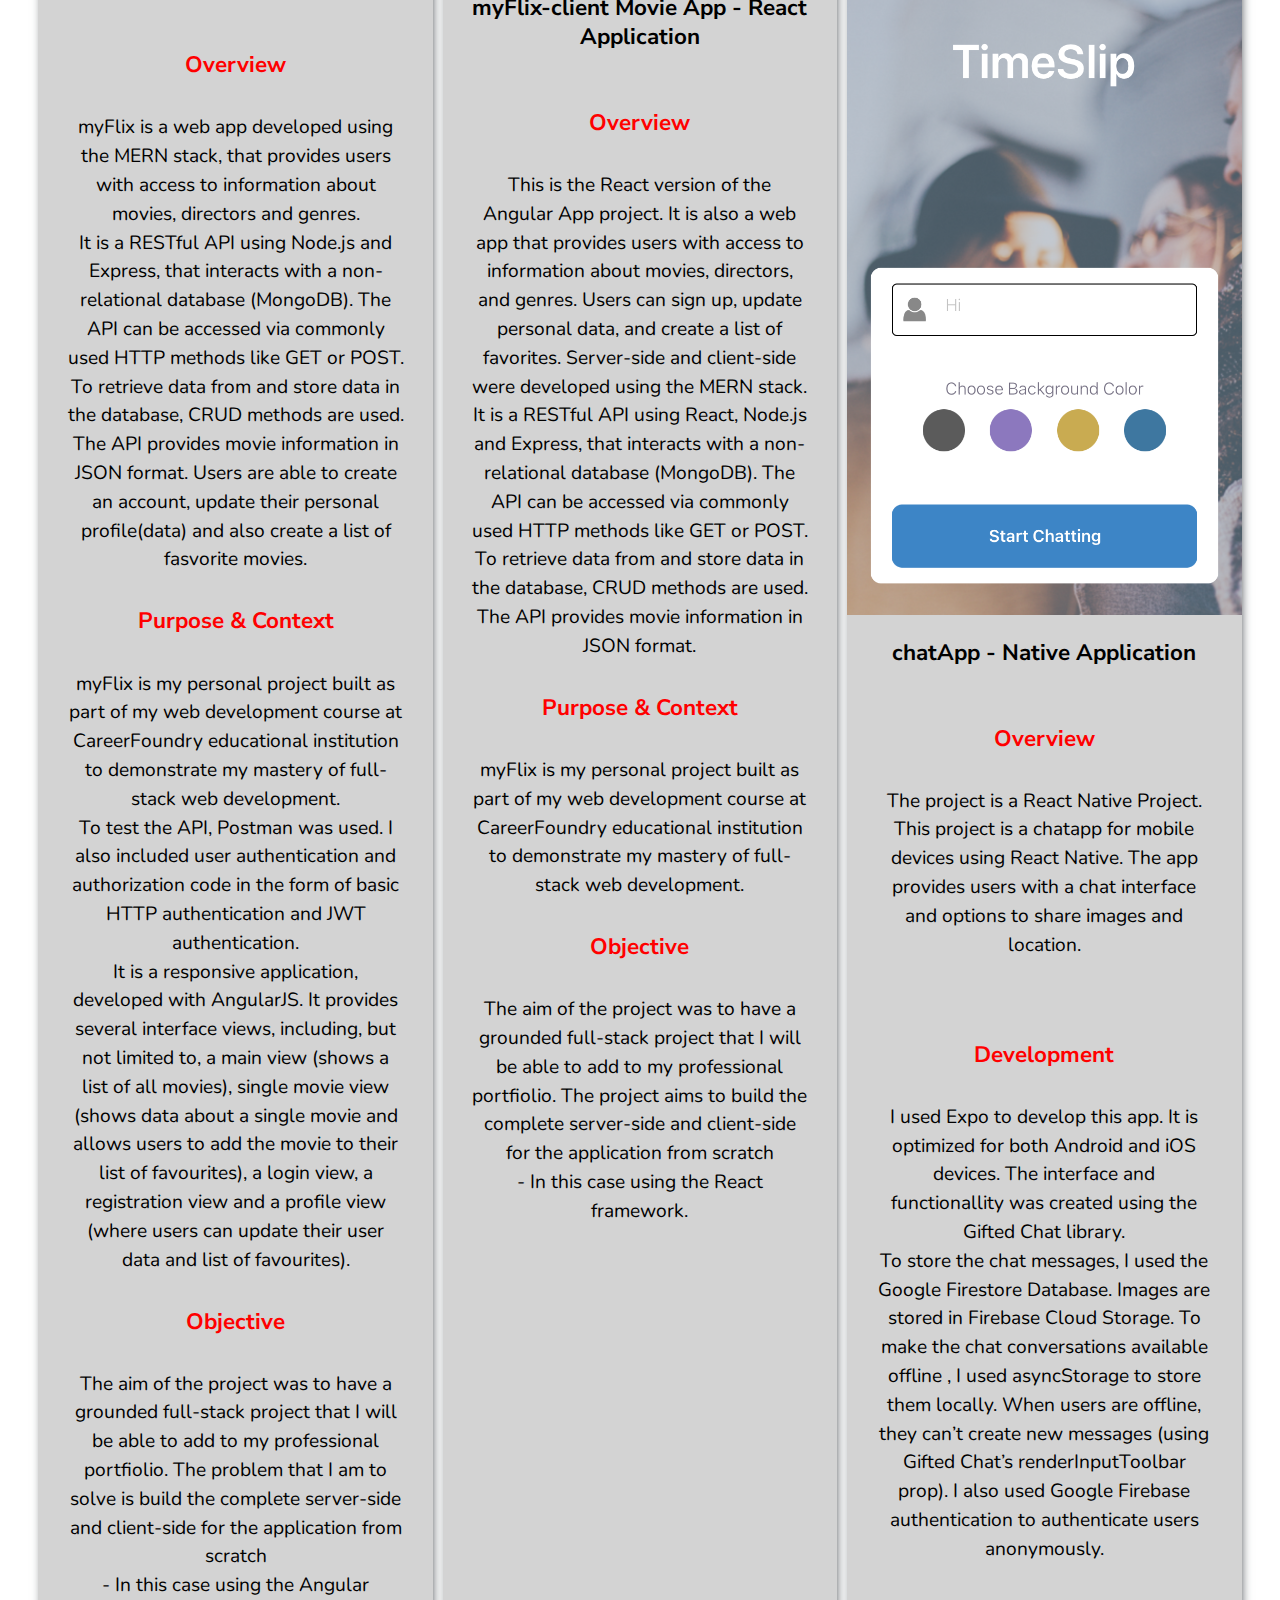
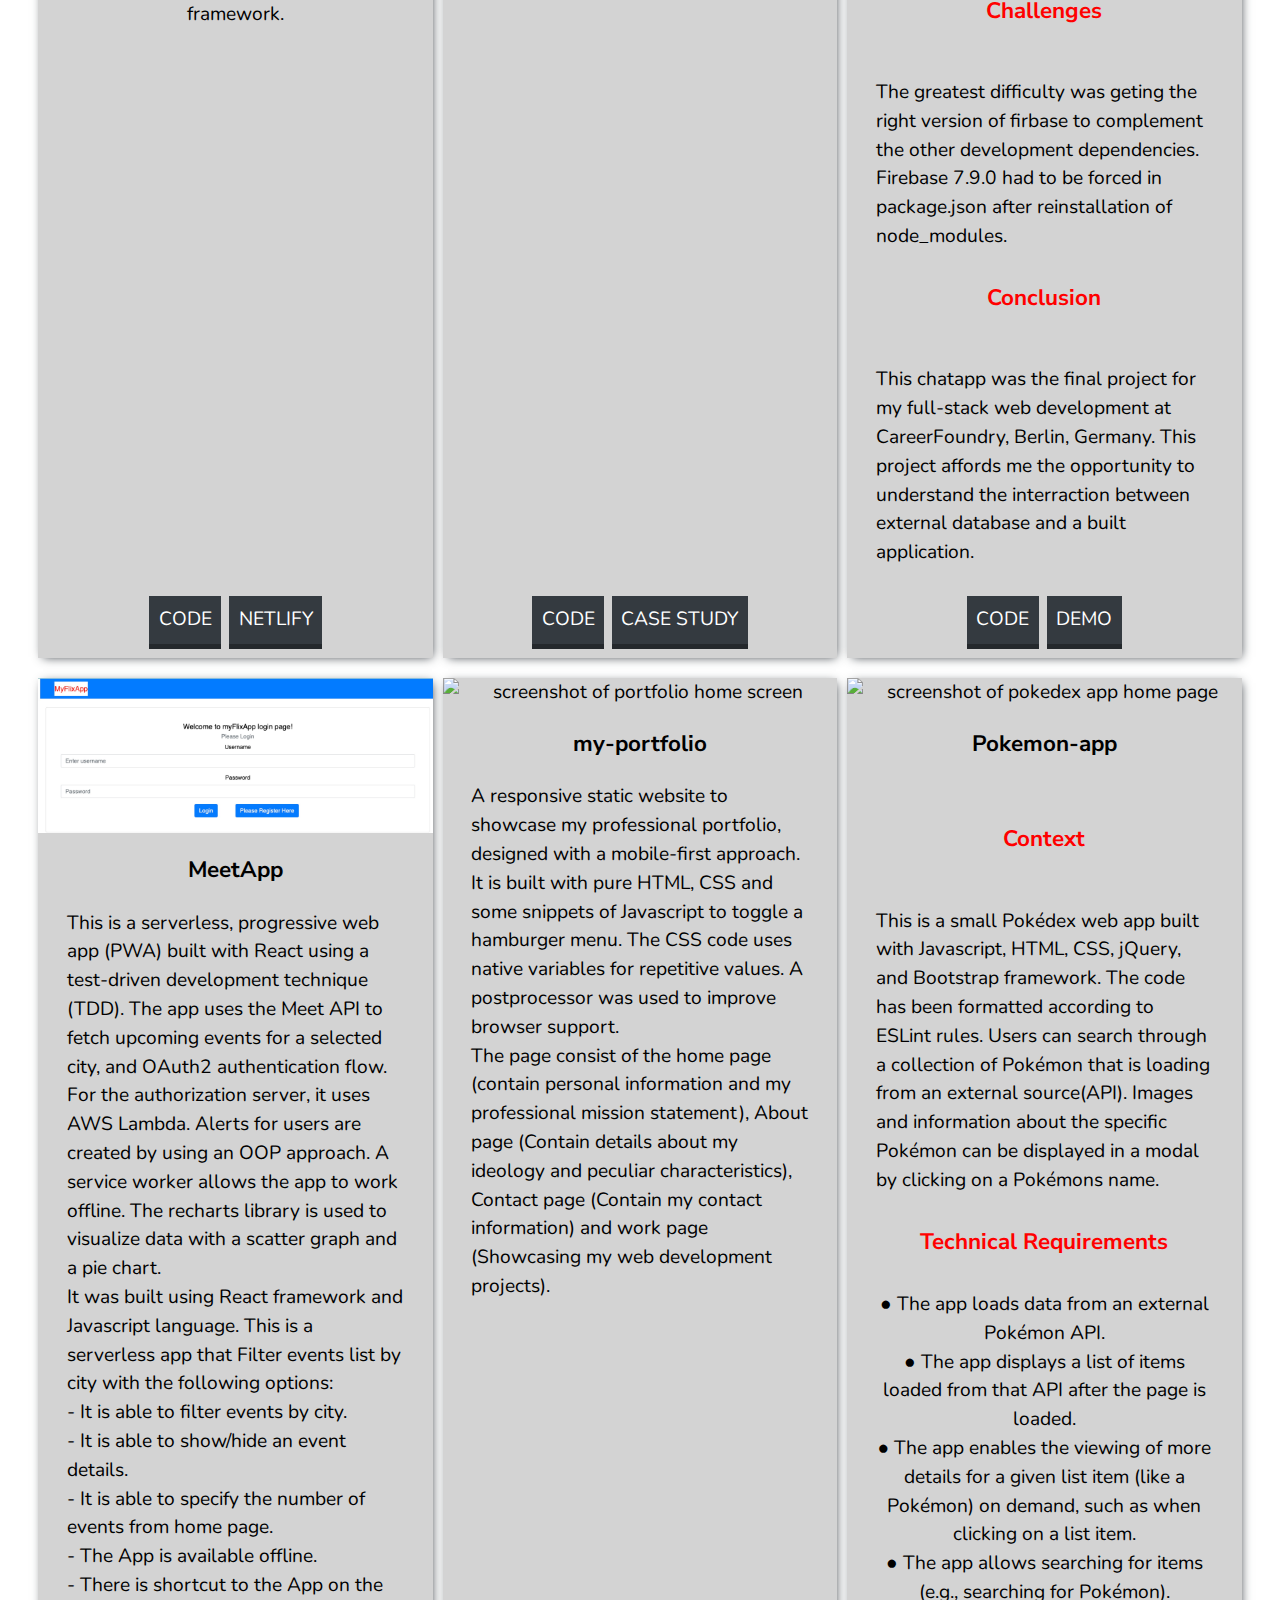
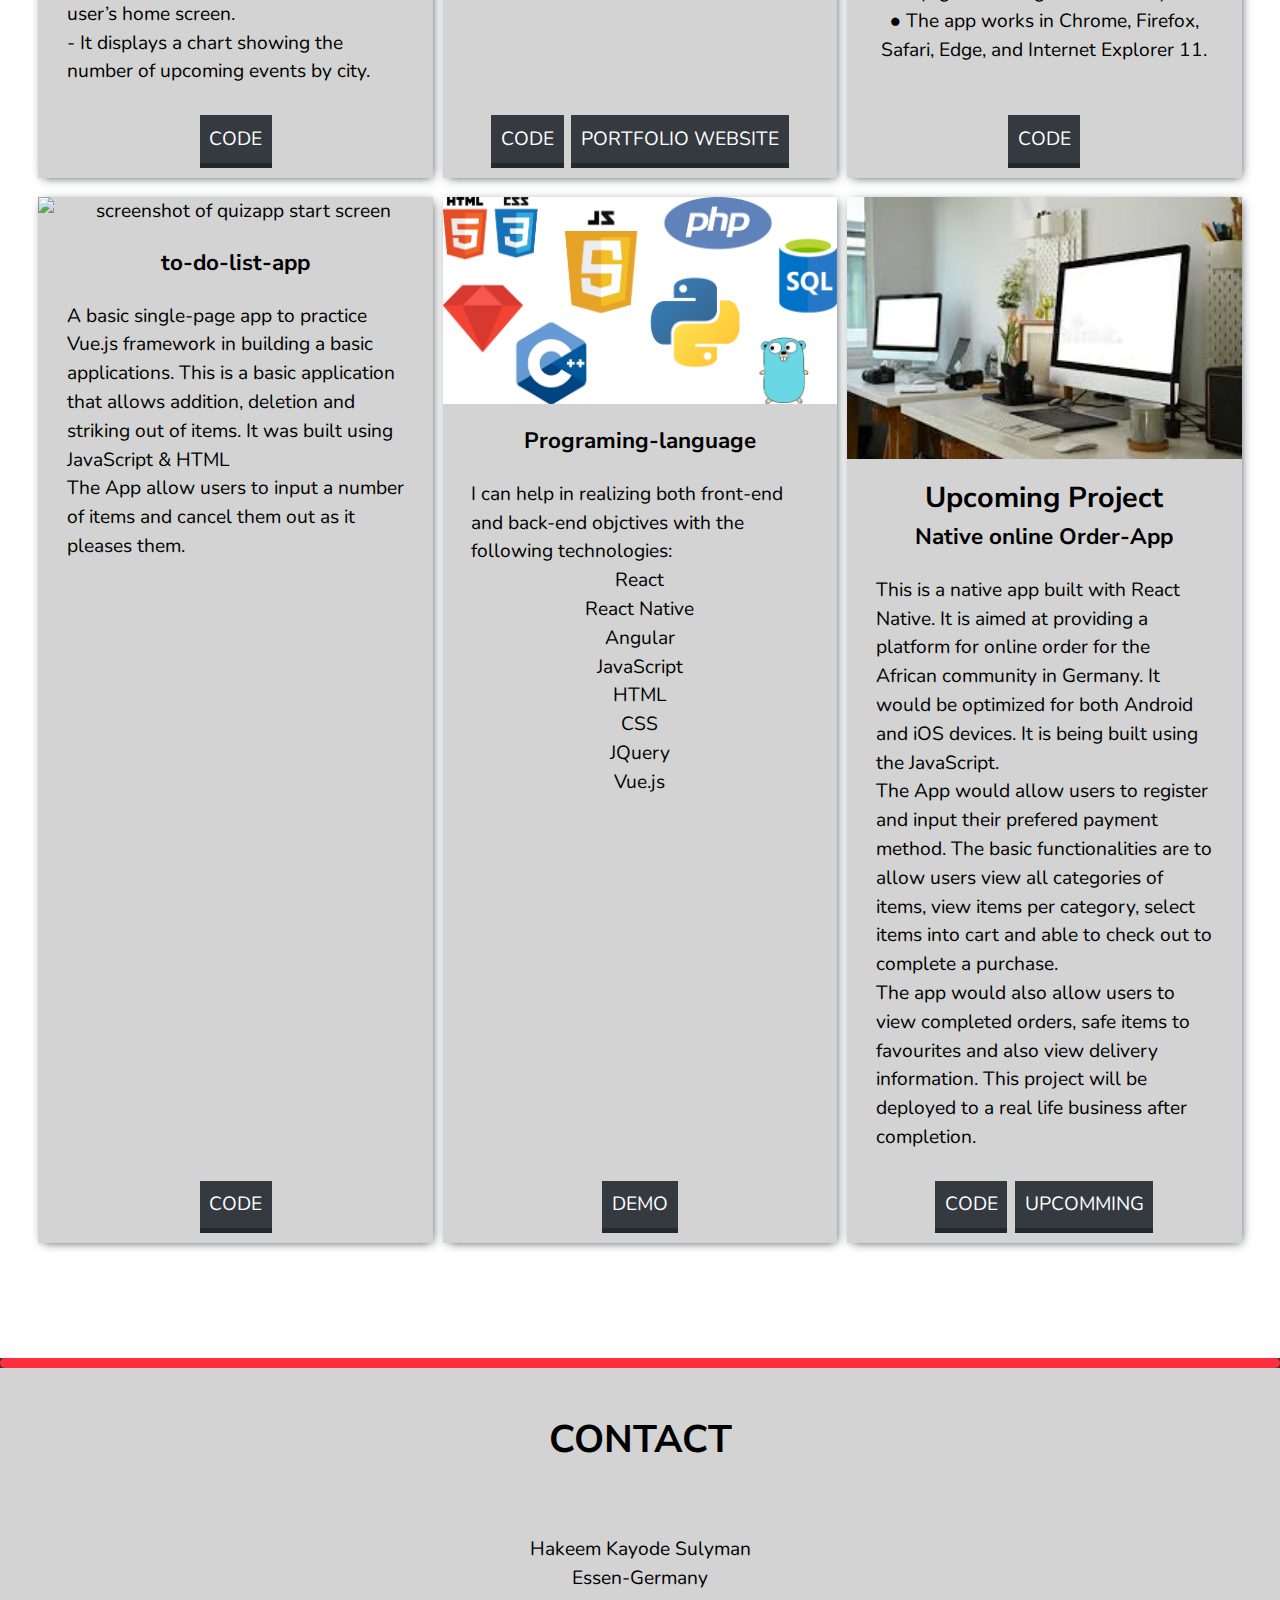
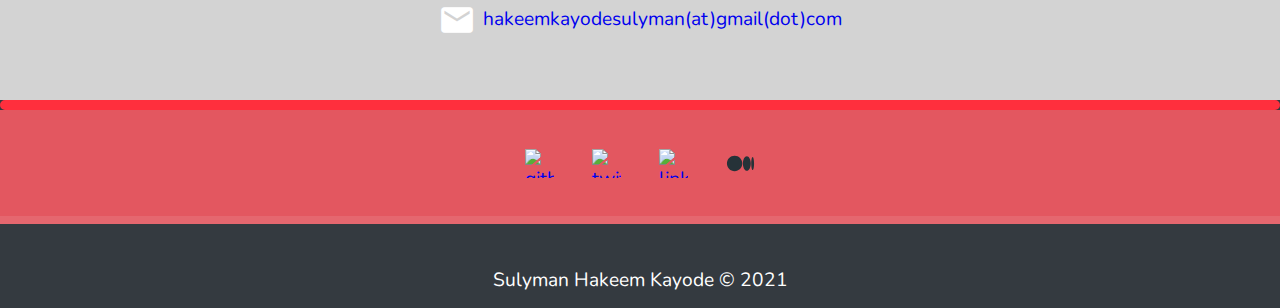
==== commit e98002c3: "Update index.html" ====
--- a/index.html
+++ b/index.html
@@ -12,7 +12,7 @@
 </head>
 
 <nav class="navbar">
-    <a href="study.html" class="study">Case Study</a>
+    <a href="study.html" class="study">myFlix case-study</a>
 
     <ul class="nav-menu">
       <li class="nav-item">
--- a/css/styles.production.css
+++ b/css/styles.production.css
@@ -783,8 +783,7 @@
 
 .study {
   font-size: 0.8rem;
-  color: #fff;
-  background-color: blue;
+  color: blue;
 }
 
 .nav-link {
